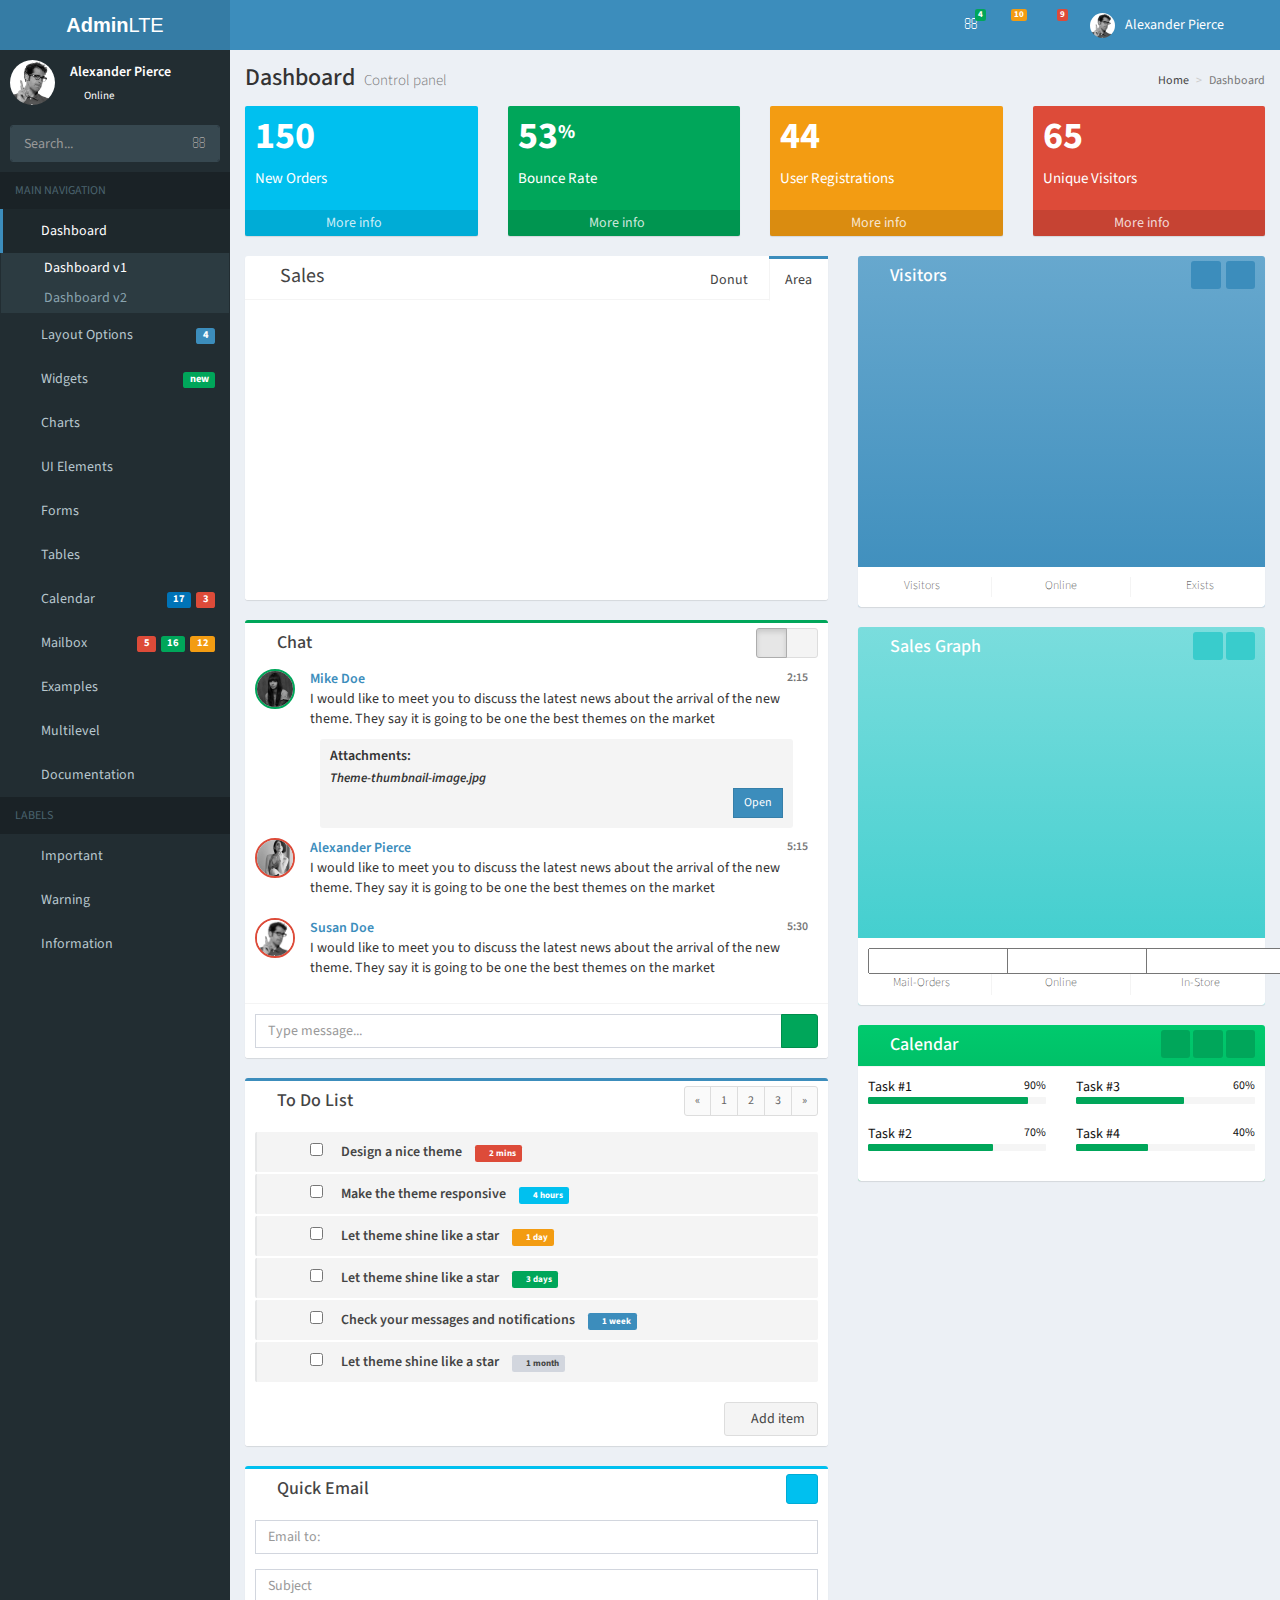
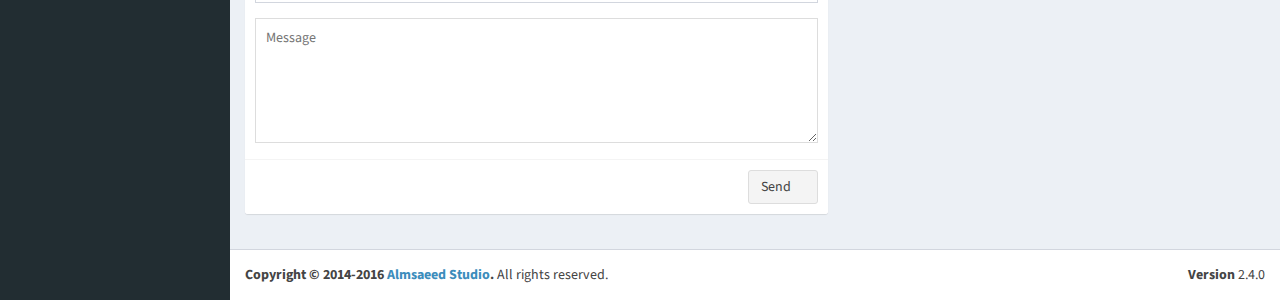
==== index.html @ 3fe03907 "添加项目基础结构，请按照要求对项目进行修改。" ====
<!DOCTYPE html>
<html>
<head>
  <meta charset="utf-8">
  <meta http-equiv="X-UA-Compatible" content="IE=edge">
  <title>AdminLTE 2 | Dashboard</title>
  <!-- Tell the browser to be responsive to screen width -->
  <meta content="width=device-width, initial-scale=1, maximum-scale=1, user-scalable=no" name="viewport">
  <!-- Bootstrap 3.3.7 -->
  <link rel="stylesheet" href="css/bootstrap.min.css">
  <!-- Font Awesome -->
  <link rel="stylesheet" href="css/font-awesome.min.css">
  <!-- Ionicons -->
  <link rel="stylesheet" href="css/ionicons.min.css">
  <!-- Theme style -->
  <link rel="stylesheet" href="css/AdminLTE.min.css">
  <!-- AdminLTE Skins. Choose a skin from the css/skins
       folder instead of downloading all of them to reduce the load. -->
  <link rel="stylesheet" href="css/_all-skins.min.css">
  <!-- Morris chart -->
  <link rel="stylesheet" href="css/morris.css">
  <!-- jvectormap -->
  <link rel="stylesheet" href="css/jquery-jvectormap.css">
  <!-- Date Picker -->
  <link rel="stylesheet" href="css/bootstrap-datepicker.min.css">
  <!-- Daterange picker -->
  <link rel="stylesheet" href="css/daterangepicker.css">
  <!-- bootstrap wysihtml5 - text editor -->
  <link rel="stylesheet" href="plugins/bootstrap-wysihtml5/bootstrap3-wysihtml5.min.css">



  <!-- Google Font -->
  <link rel="stylesheet" href="https://fonts.googleapis.com/css?family=Source+Sans+Pro:300,400,600,700,300italic,400italic,600italic">
</head>
<body class="hold-transition skin-blue sidebar-mini">
<div class="wrapper">

  <header class="main-header">
    <!-- Logo -->
    <a href="index2.html" class="logo">
      <!-- mini logo for sidebar mini 50x50 pixels -->
      <span class="logo-mini"><b>A</b>LT</span>
      <!-- logo for regular state and mobile devices -->
      <span class="logo-lg"><b>Admin</b>LTE</span>
    </a>
    <!-- Header Navbar: style can be found in header.less -->
    <nav class="navbar navbar-static-top">
      <!-- Sidebar toggle button-->
      <a href="#" class="sidebar-toggle" data-toggle="push-menu" role="button">
        <span class="sr-only">Toggle navigation</span>
      </a>

      <div class="navbar-custom-menu">
        <ul class="nav navbar-nav">
          <!-- Messages: style can be found in dropdown.less-->
          <li class="dropdown messages-menu">
            <a href="#" class="dropdown-toggle" data-toggle="dropdown">
              <i class="fa fa-envelope-o"></i>
              <span class="label label-success">4</span>
            </a>
            <ul class="dropdown-menu">
              <li class="header">You have 4 messages</li>
              <li>
                <!-- inner menu: contains the actual data -->
                <ul class="menu">
                  <li><!-- start message -->
                    <a href="#">
                      <div class="pull-left">
                        <img src="img/user2-160x160.jpg" class="img-circle" alt="User Image">
                      </div>
                      <h4>
                        Support Team
                        <small><i class="fa fa-clock-o"></i> 5 mins</small>
                      </h4>
                      <p>Why not buy a new awesome theme?</p>
                    </a>
                  </li>
                  <!-- end message -->
                  <li>
                    <a href="#">
                      <div class="pull-left">
                        <img src="img/user3-128x128.jpg" class="img-circle" alt="User Image">
                      </div>
                      <h4>
                        AdminLTE Design Team
                        <small><i class="fa fa-clock-o"></i> 2 hours</small>
                      </h4>
                      <p>Why not buy a new awesome theme?</p>
                    </a>
                  </li>
                  <li>
                    <a href="#">
                      <div class="pull-left">
                        <img src="img/user4-128x128.jpg" class="img-circle" alt="User Image">
                      </div>
                      <h4>
                        Developers
                        <small><i class="fa fa-clock-o"></i> Today</small>
                      </h4>
                      <p>Why not buy a new awesome theme?</p>
                    </a>
                  </li>
                  <li>
                    <a href="#">
                      <div class="pull-left">
                        <img src="img/user3-128x128.jpg" class="img-circle" alt="User Image">
                      </div>
                      <h4>
                        Sales Department
                        <small><i class="fa fa-clock-o"></i> Yesterday</small>
                      </h4>
                      <p>Why not buy a new awesome theme?</p>
                    </a>
                  </li>
                  <li>
                    <a href="#">
                      <div class="pull-left">
                        <img src="img/user4-128x128.jpg" class="img-circle" alt="User Image">
                      </div>
                      <h4>
                        Reviewers
                        <small><i class="fa fa-clock-o"></i> 2 days</small>
                      </h4>
                      <p>Why not buy a new awesome theme?</p>
                    </a>
                  </li>
                </ul>
              </li>
              <li class="footer"><a href="#">See All Messages</a></li>
            </ul>
          </li>
          <!-- Notifications: style can be found in dropdown.less -->
          <li class="dropdown notifications-menu">
            <a href="#" class="dropdown-toggle" data-toggle="dropdown">
              <i class="fa fa-bell-o"></i>
              <span class="label label-warning">10</span>
            </a>
            <ul class="dropdown-menu">
              <li class="header">You have 10 notifications</li>
              <li>
                <!-- inner menu: contains the actual data -->
                <ul class="menu">
                  <li>
                    <a href="#">
                      <i class="fa fa-users text-aqua"></i> 5 new members joined today
                    </a>
                  </li>
                  <li>
                    <a href="#">
                      <i class="fa fa-warning text-yellow"></i> Very long description here that may not fit into the
                      page and may cause design problems
                    </a>
                  </li>
                  <li>
                    <a href="#">
                      <i class="fa fa-users text-red"></i> 5 new members joined
                    </a>
                  </li>
                  <li>
                    <a href="#">
                      <i class="fa fa-shopping-cart text-green"></i> 25 sales made
                    </a>
                  </li>
                  <li>
                    <a href="#">
                      <i class="fa fa-user text-red"></i> You changed your username
                    </a>
                  </li>
                </ul>
              </li>
              <li class="footer"><a href="#">View all</a></li>
            </ul>
          </li>
          <!-- Tasks: style can be found in dropdown.less -->
          <li class="dropdown tasks-menu">
            <a href="#" class="dropdown-toggle" data-toggle="dropdown">
              <i class="fa fa-flag-o"></i>
              <span class="label label-danger">9</span>
            </a>
            <ul class="dropdown-menu">
              <li class="header">You have 9 tasks</li>
              <li>
                <!-- inner menu: contains the actual data -->
                <ul class="menu">
                  <li><!-- Task item -->
                    <a href="#">
                      <h3>
                        Design some buttons
                        <small class="pull-right">20%</small>
                      </h3>
                      <div class="progress xs">
                        <div class="progress-bar progress-bar-aqua" style="width: 20%" role="progressbar"
                             aria-valuenow="20" aria-valuemin="0" aria-valuemax="100">
                          <span class="sr-only">20% Complete</span>
                        </div>
                      </div>
                    </a>
                  </li>
                  <!-- end task item -->
                  <li><!-- Task item -->
                    <a href="#">
                      <h3>
                        Create a nice theme
                        <small class="pull-right">40%</small>
                      </h3>
                      <div class="progress xs">
                        <div class="progress-bar progress-bar-green" style="width: 40%" role="progressbar"
                             aria-valuenow="20" aria-valuemin="0" aria-valuemax="100">
                          <span class="sr-only">40% Complete</span>
                        </div>
                      </div>
                    </a>
                  </li>
                  <!-- end task item -->
                  <li><!-- Task item -->
                    <a href="#">
                      <h3>
                        Some task I need to do
                        <small class="pull-right">60%</small>
                      </h3>
                      <div class="progress xs">
                        <div class="progress-bar progress-bar-red" style="width: 60%" role="progressbar"
                             aria-valuenow="20" aria-valuemin="0" aria-valuemax="100">
                          <span class="sr-only">60% Complete</span>
                        </div>
                      </div>
                    </a>
                  </li>
                  <!-- end task item -->
                  <li><!-- Task item -->
                    <a href="#">
                      <h3>
                        Make beautiful transitions
                        <small class="pull-right">80%</small>
                      </h3>
                      <div class="progress xs">
                        <div class="progress-bar progress-bar-yellow" style="width: 80%" role="progressbar"
                             aria-valuenow="20" aria-valuemin="0" aria-valuemax="100">
                          <span class="sr-only">80% Complete</span>
                        </div>
                      </div>
                    </a>
                  </li>
                  <!-- end task item -->
                </ul>
              </li>
              <li class="footer">
                <a href="#">View all tasks</a>
              </li>
            </ul>
          </li>
          <!-- User Account: style can be found in dropdown.less -->
          <li class="dropdown user user-menu">
            <a href="#" class="dropdown-toggle" data-toggle="dropdown">
              <img src="img/user2-160x160.jpg" class="user-image" alt="User Image">
              <span class="hidden-xs">Alexander Pierce</span>
            </a>
            <ul class="dropdown-menu">
              <!-- User image -->
              <li class="user-header">
                <img src="img/user2-160x160.jpg" class="img-circle" alt="User Image">

                <p>
                  Alexander Pierce - Web Developer
                  <small>Member since Nov. 2012</small>
                </p>
              </li>
              <!-- Menu Body -->
              <li class="user-body">
                <div class="row">
                  <div class="col-xs-4 text-center">
                    <a href="#">Followers</a>
                  </div>
                  <div class="col-xs-4 text-center">
                    <a href="#">Sales</a>
                  </div>
                  <div class="col-xs-4 text-center">
                    <a href="#">Friends</a>
                  </div>
                </div>
                <!-- /.row -->
              </li>
              <!-- Menu Footer-->
              <li class="user-footer">
                <div class="pull-left">
                  <a href="#" class="btn btn-default btn-flat">Profile</a>
                </div>
                <div class="pull-right">
                  <a href="#" class="btn btn-default btn-flat">Sign out</a>
                </div>
              </li>
            </ul>
          </li>
          <!-- Control Sidebar Toggle Button -->
          <li>
            <a href="#" data-toggle="control-sidebar"><i class="fa fa-gears"></i></a>
          </li>
        </ul>
      </div>
    </nav>
  </header>
  <!-- Left side column. contains the logo and sidebar -->
  <aside class="main-sidebar">
    <!-- sidebar: style can be found in sidebar.less -->
    <section class="sidebar">
      <!-- Sidebar user panel -->
      <div class="user-panel">
        <div class="pull-left image">
          <img src="img/user2-160x160.jpg" class="img-circle" alt="User Image">
        </div>
        <div class="pull-left info">
          <p>Alexander Pierce</p>
          <a href="#"><i class="fa fa-circle text-success"></i> Online</a>
        </div>
      </div>
      <!-- search form -->
      <form action="#" method="get" class="sidebar-form">
        <div class="input-group">
          <input type="text" name="q" class="form-control" placeholder="Search...">
          <span class="input-group-btn">
                <button type="submit" name="search" id="search-btn" class="btn btn-flat"><i class="fa fa-search"></i>
                </button>
              </span>
        </div>
      </form>
      <!-- /.search form -->
      <!-- sidebar menu: : style can be found in sidebar.less -->
      <ul class="sidebar-menu" data-widget="tree">
        <li class="header">MAIN NAVIGATION</li>
        <li class="active treeview">
          <a href="#">
            <i class="fa fa-dashboard"></i> <span>Dashboard</span>
            <span class="pull-right-container">
              <i class="fa fa-angle-left pull-right"></i>
            </span>
          </a>
          <ul class="treeview-menu">
            <li class="active"><a href="index.html"><i class="fa fa-circle-o"></i> Dashboard v1</a></li>
            <li><a href="index2.html"><i class="fa fa-circle-o"></i> Dashboard v2</a></li>
          </ul>
        </li>
        <li class="treeview">
          <a href="#">
            <i class="fa fa-files-o"></i>
            <span>Layout Options</span>
            <span class="pull-right-container">
              <span class="label label-primary pull-right">4</span>
            </span>
          </a>
          <ul class="treeview-menu">
            <li><a href="pages/layout/top-nav.html"><i class="fa fa-circle-o"></i> Top Navigation</a></li>
            <li><a href="pages/layout/boxed.html"><i class="fa fa-circle-o"></i> Boxed</a></li>
            <li><a href="pages/layout/fixed.html"><i class="fa fa-circle-o"></i> Fixed</a></li>
            <li><a href="pages/layout/collapsed-sidebar.html"><i class="fa fa-circle-o"></i> Collapsed Sidebar</a></li>
          </ul>
        </li>
        <li>
          <a href="pages/widgets.html">
            <i class="fa fa-th"></i> <span>Widgets</span>
            <span class="pull-right-container">
              <small class="label pull-right bg-green">new</small>
            </span>
          </a>
        </li>
        <li class="treeview">
          <a href="#">
            <i class="fa fa-pie-chart"></i>
            <span>Charts</span>
            <span class="pull-right-container">
              <i class="fa fa-angle-left pull-right"></i>
            </span>
          </a>
          <ul class="treeview-menu">
            <li><a href="pages/charts/chartjs.html"><i class="fa fa-circle-o"></i> ChartJS</a></li>
            <li><a href="pages/charts/morris.html"><i class="fa fa-circle-o"></i> Morris</a></li>
            <li><a href="pages/charts/flot.html"><i class="fa fa-circle-o"></i> Flot</a></li>
            <li><a href="pages/charts/inline.html"><i class="fa fa-circle-o"></i> Inline charts</a></li>
          </ul>
        </li>
        <li class="treeview">
          <a href="#">
            <i class="fa fa-laptop"></i>
            <span>UI Elements</span>
            <span class="pull-right-container">
              <i class="fa fa-angle-left pull-right"></i>
            </span>
          </a>
          <ul class="treeview-menu">
            <li><a href="pages/UI/general.html"><i class="fa fa-circle-o"></i> General</a></li>
            <li><a href="pages/UI/icons.html"><i class="fa fa-circle-o"></i> Icons</a></li>
            <li><a href="pages/UI/buttons.html"><i class="fa fa-circle-o"></i> Buttons</a></li>
            <li><a href="pages/UI/sliders.html"><i class="fa fa-circle-o"></i> Sliders</a></li>
            <li><a href="pages/UI/timeline.html"><i class="fa fa-circle-o"></i> Timeline</a></li>
            <li><a href="pages/UI/modals.html"><i class="fa fa-circle-o"></i> Modals</a></li>
          </ul>
        </li>
        <li class="treeview">
          <a href="#">
            <i class="fa fa-edit"></i> <span>Forms</span>
            <span class="pull-right-container">
              <i class="fa fa-angle-left pull-right"></i>
            </span>
          </a>
          <ul class="treeview-menu">
            <li><a href="pages/forms/general.html"><i class="fa fa-circle-o"></i> General Elements</a></li>
            <li><a href="pages/forms/advanced.html"><i class="fa fa-circle-o"></i> Advanced Elements</a></li>
            <li><a href="pages/forms/editors.html"><i class="fa fa-circle-o"></i> Editors</a></li>
          </ul>
        </li>
        <li class="treeview">
          <a href="#">
            <i class="fa fa-table"></i> <span>Tables</span>
            <span class="pull-right-container">
              <i class="fa fa-angle-left pull-right"></i>
            </span>
          </a>
          <ul class="treeview-menu">
            <li><a href="pages/tables/simple.html"><i class="fa fa-circle-o"></i> Simple tables</a></li>
            <li><a href="pages/tables/data.html"><i class="fa fa-circle-o"></i> Data tables</a></li>
          </ul>
        </li>
        <li>
          <a href="pages/calendar.html">
            <i class="fa fa-calendar"></i> <span>Calendar</span>
            <span class="pull-right-container">
              <small class="label pull-right bg-red">3</small>
              <small class="label pull-right bg-blue">17</small>
            </span>
          </a>
        </li>
        <li>
          <a href="pages/mailbox/mailbox.html">
            <i class="fa fa-envelope"></i> <span>Mailbox</span>
            <span class="pull-right-container">
              <small class="label pull-right bg-yellow">12</small>
              <small class="label pull-right bg-green">16</small>
              <small class="label pull-right bg-red">5</small>
            </span>
          </a>
        </li>
        <li class="treeview">
          <a href="#">
            <i class="fa fa-folder"></i> <span>Examples</span>
            <span class="pull-right-container">
              <i class="fa fa-angle-left pull-right"></i>
            </span>
          </a>
          <ul class="treeview-menu">
            <li><a href="pages/examples/invoice.html"><i class="fa fa-circle-o"></i> Invoice</a></li>
            <li><a href="pages/examples/profile.html"><i class="fa fa-circle-o"></i> Profile</a></li>
            <li><a href="pages/examples/login.html"><i class="fa fa-circle-o"></i> Login</a></li>
            <li><a href="pages/examples/register.html"><i class="fa fa-circle-o"></i> Register</a></li>
            <li><a href="pages/examples/lockscreen.html"><i class="fa fa-circle-o"></i> Lockscreen</a></li>
            <li><a href="pages/examples/404.html"><i class="fa fa-circle-o"></i> 404 Error</a></li>
            <li><a href="pages/examples/500.html"><i class="fa fa-circle-o"></i> 500 Error</a></li>
            <li><a href="pages/examples/blank.html"><i class="fa fa-circle-o"></i> Blank Page</a></li>
            <li><a href="pages/examples/pace.html"><i class="fa fa-circle-o"></i> Pace Page</a></li>
          </ul>
        </li>
        <li class="treeview">
          <a href="#">
            <i class="fa fa-share"></i> <span>Multilevel</span>
            <span class="pull-right-container">
              <i class="fa fa-angle-left pull-right"></i>
            </span>
          </a>
          <ul class="treeview-menu">
            <li><a href="#"><i class="fa fa-circle-o"></i> Level One</a></li>
            <li class="treeview">
              <a href="#"><i class="fa fa-circle-o"></i> Level One
                <span class="pull-right-container">
                  <i class="fa fa-angle-left pull-right"></i>
                </span>
              </a>
              <ul class="treeview-menu">
                <li><a href="#"><i class="fa fa-circle-o"></i> Level Two</a></li>
                <li class="treeview">
                  <a href="#"><i class="fa fa-circle-o"></i> Level Two
                    <span class="pull-right-container">
                      <i class="fa fa-angle-left pull-right"></i>
                    </span>
                  </a>
                  <ul class="treeview-menu">
                    <li><a href="#"><i class="fa fa-circle-o"></i> Level Three</a></li>
                    <li><a href="#"><i class="fa fa-circle-o"></i> Level Three</a></li>
                  </ul>
                </li>
              </ul>
            </li>
            <li><a href="#"><i class="fa fa-circle-o"></i> Level One</a></li>
          </ul>
        </li>
        <li><a href="https://adminlte.io/docs"><i class="fa fa-book"></i> <span>Documentation</span></a></li>
        <li class="header">LABELS</li>
        <li><a href="#"><i class="fa fa-circle-o text-red"></i> <span>Important</span></a></li>
        <li><a href="#"><i class="fa fa-circle-o text-yellow"></i> <span>Warning</span></a></li>
        <li><a href="#"><i class="fa fa-circle-o text-aqua"></i> <span>Information</span></a></li>
      </ul>
    </section>
    <!-- /.sidebar -->
  </aside>

  <!-- Content Wrapper. Contains page content -->
  <div class="content-wrapper">
    <!-- Content Header (Page header) -->
    <section class="content-header">
      <h1>
        Dashboard
        <small>Control panel</small>
      </h1>
      <ol class="breadcrumb">
        <li><a href="#"><i class="fa fa-dashboard"></i> Home</a></li>
        <li class="active">Dashboard</li>
      </ol>
    </section>

    <!-- Main content -->
    <section class="content">
      <!-- Small boxes (Stat box) -->
      <div class="row">
        <div class="col-lg-3 col-xs-6">
          <!-- small box -->
          <div class="small-box bg-aqua">
            <div class="inner">
              <h3>150</h3>

              <p>New Orders</p>
            </div>
            <div class="icon">
              <i class="ion ion-bag"></i>
            </div>
            <a href="#" class="small-box-footer">More info <i class="fa fa-arrow-circle-right"></i></a>
          </div>
        </div>
        <!-- ./col -->
        <div class="col-lg-3 col-xs-6">
          <!-- small box -->
          <div class="small-box bg-green">
            <div class="inner">
              <h3>53<sup style="font-size: 20px">%</sup></h3>

              <p>Bounce Rate</p>
            </div>
            <div class="icon">
              <i class="ion ion-stats-bars"></i>
            </div>
            <a href="#" class="small-box-footer">More info <i class="fa fa-arrow-circle-right"></i></a>
          </div>
        </div>
        <!-- ./col -->
        <div class="col-lg-3 col-xs-6">
          <!-- small box -->
          <div class="small-box bg-yellow">
            <div class="inner">
              <h3>44</h3>

              <p>User Registrations</p>
            </div>
            <div class="icon">
              <i class="ion ion-person-add"></i>
            </div>
            <a href="#" class="small-box-footer">More info <i class="fa fa-arrow-circle-right"></i></a>
          </div>
        </div>
        <!-- ./col -->
        <div class="col-lg-3 col-xs-6">
          <!-- small box -->
          <div class="small-box bg-red">
            <div class="inner">
              <h3>65</h3>

              <p>Unique Visitors</p>
            </div>
            <div class="icon">
              <i class="ion ion-pie-graph"></i>
            </div>
            <a href="#" class="small-box-footer">More info <i class="fa fa-arrow-circle-right"></i></a>
          </div>
        </div>
        <!-- ./col -->
      </div>
      <!-- /.row -->
      <!-- Main row -->
      <div class="row">
        <!-- Left col -->
        <section class="col-lg-7 connectedSortable">
          <!-- Custom tabs (Charts with tabs)-->
          <div class="nav-tabs-custom">
            <!-- Tabs within a box -->
            <ul class="nav nav-tabs pull-right">
              <li class="active"><a href="#revenue-chart" data-toggle="tab">Area</a></li>
              <li><a href="#sales-chart" data-toggle="tab">Donut</a></li>
              <li class="pull-left header"><i class="fa fa-inbox"></i> Sales</li>
            </ul>
            <div class="tab-content no-padding">
              <!-- Morris chart - Sales -->
              <div class="chart tab-pane active" id="revenue-chart" style="position: relative; height: 300px;"></div>
              <div class="chart tab-pane" id="sales-chart" style="position: relative; height: 300px;"></div>
            </div>
          </div>
          <!-- /.nav-tabs-custom -->

          <!-- Chat box -->
          <div class="box box-success">
            <div class="box-header">
              <i class="fa fa-comments-o"></i>

              <h3 class="box-title">Chat</h3>

              <div class="box-tools pull-right" data-toggle="tooltip" title="Status">
                <div class="btn-group" data-toggle="btn-toggle">
                  <button type="button" class="btn btn-default btn-sm active"><i class="fa fa-square text-green"></i>
                  </button>
                  <button type="button" class="btn btn-default btn-sm"><i class="fa fa-square text-red"></i></button>
                </div>
              </div>
            </div>
            <div class="box-body chat" id="chat-box">
              <!-- chat item -->
              <div class="item">
                <img src="img/user4-128x128.jpg" alt="user image" class="online">

                <p class="message">
                  <a href="#" class="name">
                    <small class="text-muted pull-right"><i class="fa fa-clock-o"></i> 2:15</small>
                    Mike Doe
                  </a>
                  I would like to meet you to discuss the latest news about
                  the arrival of the new theme. They say it is going to be one the
                  best themes on the market
                </p>
                <div class="attachment">
                  <h4>Attachments:</h4>

                  <p class="filename">
                    Theme-thumbnail-image.jpg
                  </p>

                  <div class="pull-right">
                    <button type="button" class="btn btn-primary btn-sm btn-flat">Open</button>
                  </div>
                </div>
                <!-- /.attachment -->
              </div>
              <!-- /.item -->
              <!-- chat item -->
              <div class="item">
                <img src="img/user3-128x128.jpg" alt="user image" class="offline">

                <p class="message">
                  <a href="#" class="name">
                    <small class="text-muted pull-right"><i class="fa fa-clock-o"></i> 5:15</small>
                    Alexander Pierce
                  </a>
                  I would like to meet you to discuss the latest news about
                  the arrival of the new theme. They say it is going to be one the
                  best themes on the market
                </p>
              </div>
              <!-- /.item -->
              <!-- chat item -->
              <div class="item">
                <img src="img/user2-160x160.jpg" alt="user image" class="offline">

                <p class="message">
                  <a href="#" class="name">
                    <small class="text-muted pull-right"><i class="fa fa-clock-o"></i> 5:30</small>
                    Susan Doe
                  </a>
                  I would like to meet you to discuss the latest news about
                  the arrival of the new theme. They say it is going to be one the
                  best themes on the market
                </p>
              </div>
              <!-- /.item -->
            </div>
            <!-- /.chat -->
            <div class="box-footer">
              <div class="input-group">
                <input class="form-control" placeholder="Type message...">

                <div class="input-group-btn">
                  <button type="button" class="btn btn-success"><i class="fa fa-plus"></i></button>
                </div>
              </div>
            </div>
          </div>
          <!-- /.box (chat box) -->

          <!-- TO DO List -->
          <div class="box box-primary">
            <div class="box-header">
              <i class="ion ion-clipboard"></i>

              <h3 class="box-title">To Do List</h3>

              <div class="box-tools pull-right">
                <ul class="pagination pagination-sm inline">
                  <li><a href="#">&laquo;</a></li>
                  <li><a href="#">1</a></li>
                  <li><a href="#">2</a></li>
                  <li><a href="#">3</a></li>
                  <li><a href="#">&raquo;</a></li>
                </ul>
              </div>
            </div>
            <!-- /.box-header -->
            <div class="box-body">
              <!-- See dist/js/pages/dashboard.js to activate the todoList plugin -->
              <ul class="todo-list">
                <li>
                  <!-- drag handle -->
                  <span class="handle">
                        <i class="fa fa-ellipsis-v"></i>
                        <i class="fa fa-ellipsis-v"></i>
                      </span>
                  <!-- checkbox -->
                  <input type="checkbox" value="">
                  <!-- todo text -->
                  <span class="text">Design a nice theme</span>
                  <!-- Emphasis label -->
                  <small class="label label-danger"><i class="fa fa-clock-o"></i> 2 mins</small>
                  <!-- General tools such as edit or delete-->
                  <div class="tools">
                    <i class="fa fa-edit"></i>
                    <i class="fa fa-trash-o"></i>
                  </div>
                </li>
                <li>
                      <span class="handle">
                        <i class="fa fa-ellipsis-v"></i>
                        <i class="fa fa-ellipsis-v"></i>
                      </span>
                  <input type="checkbox" value="">
                  <span class="text">Make the theme responsive</span>
                  <small class="label label-info"><i class="fa fa-clock-o"></i> 4 hours</small>
                  <div class="tools">
                    <i class="fa fa-edit"></i>
                    <i class="fa fa-trash-o"></i>
                  </div>
                </li>
                <li>
                      <span class="handle">
                        <i class="fa fa-ellipsis-v"></i>
                        <i class="fa fa-ellipsis-v"></i>
                      </span>
                  <input type="checkbox" value="">
                  <span class="text">Let theme shine like a star</span>
                  <small class="label label-warning"><i class="fa fa-clock-o"></i> 1 day</small>
                  <div class="tools">
                    <i class="fa fa-edit"></i>
                    <i class="fa fa-trash-o"></i>
                  </div>
                </li>
                <li>
                      <span class="handle">
                        <i class="fa fa-ellipsis-v"></i>
                        <i class="fa fa-ellipsis-v"></i>
                      </span>
                  <input type="checkbox" value="">
                  <span class="text">Let theme shine like a star</span>
                  <small class="label label-success"><i class="fa fa-clock-o"></i> 3 days</small>
                  <div class="tools">
                    <i class="fa fa-edit"></i>
                    <i class="fa fa-trash-o"></i>
                  </div>
                </li>
                <li>
                      <span class="handle">
                        <i class="fa fa-ellipsis-v"></i>
                        <i class="fa fa-ellipsis-v"></i>
                      </span>
                  <input type="checkbox" value="">
                  <span class="text">Check your messages and notifications</span>
                  <small class="label label-primary"><i class="fa fa-clock-o"></i> 1 week</small>
                  <div class="tools">
                    <i class="fa fa-edit"></i>
                    <i class="fa fa-trash-o"></i>
                  </div>
                </li>
                <li>
                      <span class="handle">
                        <i class="fa fa-ellipsis-v"></i>
                        <i class="fa fa-ellipsis-v"></i>
                      </span>
                  <input type="checkbox" value="">
                  <span class="text">Let theme shine like a star</span>
                  <small class="label label-default"><i class="fa fa-clock-o"></i> 1 month</small>
                  <div class="tools">
                    <i class="fa fa-edit"></i>
                    <i class="fa fa-trash-o"></i>
                  </div>
                </li>
              </ul>
            </div>
            <!-- /.box-body -->
            <div class="box-footer clearfix no-border">
              <button type="button" class="btn btn-default pull-right"><i class="fa fa-plus"></i> Add item</button>
            </div>
          </div>
          <!-- /.box -->

          <!-- quick email widget -->
          <div class="box box-info">
            <div class="box-header">
              <i class="fa fa-envelope"></i>

              <h3 class="box-title">Quick Email</h3>
              <!-- tools box -->
              <div class="pull-right box-tools">
                <button type="button" class="btn btn-info btn-sm" data-widget="remove" data-toggle="tooltip"
                        title="Remove">
                  <i class="fa fa-times"></i></button>
              </div>
              <!-- /. tools -->
            </div>
            <div class="box-body">
              <form action="#" method="post">
                <div class="form-group">
                  <input type="email" class="form-control" name="emailto" placeholder="Email to:">
                </div>
                <div class="form-group">
                  <input type="text" class="form-control" name="subject" placeholder="Subject">
                </div>
                <div>
                  <textarea class="textarea" placeholder="Message"
                            style="width: 100%; height: 125px; font-size: 14px; line-height: 18px; border: 1px solid #dddddd; padding: 10px;"></textarea>
                </div>
              </form>
            </div>
            <div class="box-footer clearfix">
              <button type="button" class="pull-right btn btn-default" id="sendEmail">Send
                <i class="fa fa-arrow-circle-right"></i></button>
            </div>
          </div>

        </section>
        <!-- /.Left col -->
        <!-- right col (We are only adding the ID to make the widgets sortable)-->
        <section class="col-lg-5 connectedSortable">

          <!-- Map box -->
          <div class="box box-solid bg-light-blue-gradient">
            <div class="box-header">
              <!-- tools box -->
              <div class="pull-right box-tools">
                <button type="button" class="btn btn-primary btn-sm daterange pull-right" data-toggle="tooltip"
                        title="Date range">
                  <i class="fa fa-calendar"></i></button>
                <button type="button" class="btn btn-primary btn-sm pull-right" data-widget="collapse"
                        data-toggle="tooltip" title="Collapse" style="margin-right: 5px;">
                  <i class="fa fa-minus"></i></button>
              </div>
              <!-- /. tools -->

              <i class="fa fa-map-marker"></i>

              <h3 class="box-title">
                Visitors
              </h3>
            </div>
            <div class="box-body">
              <div id="world-map" style="height: 250px; width: 100%;"></div>
            </div>
            <!-- /.box-body-->
            <div class="box-footer no-border">
              <div class="row">
                <div class="col-xs-4 text-center" style="border-right: 1px solid #f4f4f4">
                  <div id="sparkline-1"></div>
                  <div class="knob-label">Visitors</div>
                </div>
                <!-- ./col -->
                <div class="col-xs-4 text-center" style="border-right: 1px solid #f4f4f4">
                  <div id="sparkline-2"></div>
                  <div class="knob-label">Online</div>
                </div>
                <!-- ./col -->
                <div class="col-xs-4 text-center">
                  <div id="sparkline-3"></div>
                  <div class="knob-label">Exists</div>
                </div>
                <!-- ./col -->
              </div>
              <!-- /.row -->
            </div>
          </div>
          <!-- /.box -->

          <!-- solid sales graph -->
          <div class="box box-solid bg-teal-gradient">
            <div class="box-header">
              <i class="fa fa-th"></i>

              <h3 class="box-title">Sales Graph</h3>

              <div class="box-tools pull-right">
                <button type="button" class="btn bg-teal btn-sm" data-widget="collapse"><i class="fa fa-minus"></i>
                </button>
                <button type="button" class="btn bg-teal btn-sm" data-widget="remove"><i class="fa fa-times"></i>
                </button>
              </div>
            </div>
            <div class="box-body border-radius-none">
              <div class="chart" id="line-chart" style="height: 250px;"></div>
            </div>
            <!-- /.box-body -->
            <div class="box-footer no-border">
              <div class="row">
                <div class="col-xs-4 text-center" style="border-right: 1px solid #f4f4f4">
                  <input type="text" class="knob" data-readonly="true" value="20" data-width="60" data-height="60"
                         data-fgColor="#39CCCC">

                  <div class="knob-label">Mail-Orders</div>
                </div>
                <!-- ./col -->
                <div class="col-xs-4 text-center" style="border-right: 1px solid #f4f4f4">
                  <input type="text" class="knob" data-readonly="true" value="50" data-width="60" data-height="60"
                         data-fgColor="#39CCCC">

                  <div class="knob-label">Online</div>
                </div>
                <!-- ./col -->
                <div class="col-xs-4 text-center">
                  <input type="text" class="knob" data-readonly="true" value="30" data-width="60" data-height="60"
                         data-fgColor="#39CCCC">

                  <div class="knob-label">In-Store</div>
                </div>
                <!-- ./col -->
              </div>
              <!-- /.row -->
            </div>
            <!-- /.box-footer -->
          </div>
          <!-- /.box -->

          <!-- Calendar -->
          <div class="box box-solid bg-green-gradient">
            <div class="box-header">
              <i class="fa fa-calendar"></i>

              <h3 class="box-title">Calendar</h3>
              <!-- tools box -->
              <div class="pull-right box-tools">
                <!-- button with a dropdown -->
                <div class="btn-group">
                  <button type="button" class="btn btn-success btn-sm dropdown-toggle" data-toggle="dropdown">
                    <i class="fa fa-bars"></i></button>
                  <ul class="dropdown-menu pull-right" role="menu">
                    <li><a href="#">Add new event</a></li>
                    <li><a href="#">Clear events</a></li>
                    <li class="divider"></li>
                    <li><a href="#">View calendar</a></li>
                  </ul>
                </div>
                <button type="button" class="btn btn-success btn-sm" data-widget="collapse"><i class="fa fa-minus"></i>
                </button>
                <button type="button" class="btn btn-success btn-sm" data-widget="remove"><i class="fa fa-times"></i>
                </button>
              </div>
              <!-- /. tools -->
            </div>
            <!-- /.box-header -->
            <div class="box-body no-padding">
              <!--The calendar -->
              <div id="calendar" style="width: 100%"></div>
            </div>
            <!-- /.box-body -->
            <div class="box-footer text-black">
              <div class="row">
                <div class="col-sm-6">
                  <!-- Progress bars -->
                  <div class="clearfix">
                    <span class="pull-left">Task #1</span>
                    <small class="pull-right">90%</small>
                  </div>
                  <div class="progress xs">
                    <div class="progress-bar progress-bar-green" style="width: 90%;"></div>
                  </div>

                  <div class="clearfix">
                    <span class="pull-left">Task #2</span>
                    <small class="pull-right">70%</small>
                  </div>
                  <div class="progress xs">
                    <div class="progress-bar progress-bar-green" style="width: 70%;"></div>
                  </div>
                </div>
                <!-- /.col -->
                <div class="col-sm-6">
                  <div class="clearfix">
                    <span class="pull-left">Task #3</span>
                    <small class="pull-right">60%</small>
                  </div>
                  <div class="progress xs">
                    <div class="progress-bar progress-bar-green" style="width: 60%;"></div>
                  </div>

                  <div class="clearfix">
                    <span class="pull-left">Task #4</span>
                    <small class="pull-right">40%</small>
                  </div>
                  <div class="progress xs">
                    <div class="progress-bar progress-bar-green" style="width: 40%;"></div>
                  </div>
                </div>
                <!-- /.col -->
              </div>
              <!-- /.row -->
            </div>
          </div>
          <!-- /.box -->

        </section>
        <!-- right col -->
      </div>
      <!-- /.row (main row) -->

    </section>
    <!-- /.content -->
  </div>
  <!-- /.content-wrapper -->
  <footer class="main-footer">
    <div class="pull-right hidden-xs">
      <b>Version</b> 2.4.0
    </div>
    <strong>Copyright &copy; 2014-2016 <a href="https://adminlte.io">Almsaeed Studio</a>.</strong> All rights
    reserved.
  </footer>

  <!-- Control Sidebar -->
  <aside class="control-sidebar control-sidebar-dark">
    <!-- Create the tabs -->
    <ul class="nav nav-tabs nav-justified control-sidebar-tabs">
      <li><a href="#control-sidebar-home-tab" data-toggle="tab"><i class="fa fa-home"></i></a></li>
      <li><a href="#control-sidebar-settings-tab" data-toggle="tab"><i class="fa fa-gears"></i></a></li>
    </ul>
    <!-- Tab panes -->
    <div class="tab-content">
      <!-- Home tab content -->
      <div class="tab-pane" id="control-sidebar-home-tab">
        <h3 class="control-sidebar-heading">Recent Activity</h3>
        <ul class="control-sidebar-menu">
          <li>
            <a href="javascript:void(0)">
              <i class="menu-icon fa fa-birthday-cake bg-red"></i>

              <div class="menu-info">
                <h4 class="control-sidebar-subheading">Langdon's Birthday</h4>

                <p>Will be 23 on April 24th</p>
              </div>
            </a>
          </li>
          <li>
            <a href="javascript:void(0)">
              <i class="menu-icon fa fa-user bg-yellow"></i>

              <div class="menu-info">
                <h4 class="control-sidebar-subheading">Frodo Updated His Profile</h4>

                <p>New phone +1(800)555-1234</p>
              </div>
            </a>
          </li>
          <li>
            <a href="javascript:void(0)">
              <i class="menu-icon fa fa-envelope-o bg-light-blue"></i>

              <div class="menu-info">
                <h4 class="control-sidebar-subheading">Nora Joined Mailing List</h4>

                <p>nora@example.com</p>
              </div>
            </a>
          </li>
          <li>
            <a href="javascript:void(0)">
              <i class="menu-icon fa fa-file-code-o bg-green"></i>

              <div class="menu-info">
                <h4 class="control-sidebar-subheading">Cron Job 254 Executed</h4>

                <p>Execution time 5 seconds</p>
              </div>
            </a>
          </li>
        </ul>
        <!-- /.control-sidebar-menu -->

        <h3 class="control-sidebar-heading">Tasks Progress</h3>
        <ul class="control-sidebar-menu">
          <li>
            <a href="javascript:void(0)">
              <h4 class="control-sidebar-subheading">
                Custom Template Design
                <span class="label label-danger pull-right">70%</span>
              </h4>

              <div class="progress progress-xxs">
                <div class="progress-bar progress-bar-danger" style="width: 70%"></div>
              </div>
            </a>
          </li>
          <li>
            <a href="javascript:void(0)">
              <h4 class="control-sidebar-subheading">
                Update Resume
                <span class="label label-success pull-right">95%</span>
              </h4>

              <div class="progress progress-xxs">
                <div class="progress-bar progress-bar-success" style="width: 95%"></div>
              </div>
            </a>
          </li>
          <li>
            <a href="javascript:void(0)">
              <h4 class="control-sidebar-subheading">
                Laravel Integration
                <span class="label label-warning pull-right">50%</span>
              </h4>

              <div class="progress progress-xxs">
                <div class="progress-bar progress-bar-warning" style="width: 50%"></div>
              </div>
            </a>
          </li>
          <li>
            <a href="javascript:void(0)">
              <h4 class="control-sidebar-subheading">
                Back End Framework
                <span class="label label-primary pull-right">68%</span>
              </h4>

              <div class="progress progress-xxs">
                <div class="progress-bar progress-bar-primary" style="width: 68%"></div>
              </div>
            </a>
          </li>
        </ul>
        <!-- /.control-sidebar-menu -->

      </div>
      <!-- /.tab-pane -->
      <!-- Stats tab content -->
      <div class="tab-pane" id="control-sidebar-stats-tab">Stats Tab Content</div>
      <!-- /.tab-pane -->
      <!-- Settings tab content -->
      <div class="tab-pane" id="control-sidebar-settings-tab">
        <form method="post">
          <h3 class="control-sidebar-heading">General Settings</h3>

          <div class="form-group">
            <label class="control-sidebar-subheading">
              Report panel usage
              <input type="checkbox" class="pull-right" checked>
            </label>

            <p>
              Some information about this general settings option
            </p>
          </div>
          <!-- /.form-group -->

          <div class="form-group">
            <label class="control-sidebar-subheading">
              Allow mail redirect
              <input type="checkbox" class="pull-right" checked>
            </label>

            <p>
              Other sets of options are available
            </p>
          </div>
          <!-- /.form-group -->

          <div class="form-group">
            <label class="control-sidebar-subheading">
              Expose author name in posts
              <input type="checkbox" class="pull-right" checked>
            </label>

            <p>
              Allow the user to show his name in blog posts
            </p>
          </div>
          <!-- /.form-group -->

          <h3 class="control-sidebar-heading">Chat Settings</h3>

          <div class="form-group">
            <label class="control-sidebar-subheading">
              Show me as online
              <input type="checkbox" class="pull-right" checked>
            </label>
          </div>
          <!-- /.form-group -->

          <div class="form-group">
            <label class="control-sidebar-subheading">
              Turn off notifications
              <input type="checkbox" class="pull-right">
            </label>
          </div>
          <!-- /.form-group -->

          <div class="form-group">
            <label class="control-sidebar-subheading">
              Delete chat history
              <a href="javascript:void(0)" class="text-red pull-right"><i class="fa fa-trash-o"></i></a>
            </label>
          </div>
          <!-- /.form-group -->
        </form>
      </div>
      <!-- /.tab-pane -->
    </div>
  </aside>
  <!-- /.control-sidebar -->
  <!-- Add the sidebar's background. This div must be placed
       immediately after the control sidebar -->
  <div class="control-sidebar-bg"></div>
</div>
<!-- ./wrapper -->

<!-- jQuery 3 -->
<script src="js/jquery.min.js"></script>
<!-- jQuery UI 1.11.4 -->
<script src="js/jquery-ui.min.js"></script>
<!-- Resolve conflict in jQuery UI tooltip with Bootstrap tooltip -->
<script>
  $.widget.bridge('uibutton', $.ui.button);
</script>
<!-- Bootstrap 3.3.7 -->
<script src="js/bootstrap.min.js"></script>
<!-- Morris.js charts -->
<script src="js/raphael.min.js"></script>
<script src="js/morris.min.js"></script>
<!-- Sparkline -->
<script src="js/jquery.sparkline.min.js"></script>
<!-- jvectormap -->
<script src="plugins/jvectormap/jquery-jvectormap-1.2.2.min.js"></script>
<script src="plugins/jvectormap/jquery-jvectormap-world-mill-en.js"></script>
<!-- jQuery Knob Chart -->
<script src="js/jquery.knob.min.js"></script>
<!-- daterangepicker -->
<script src="js/moment.min.js"></script>
<script src="js/daterangepicker.js"></script>
<!-- datepicker -->
<script src="js/bootstrap-datepicker.min.js"></script>
<!-- Bootstrap WYSIHTML5 -->
<script src="plugins/bootstrap-wysihtml5/bootstrap3-wysihtml5.all.min.js"></script>
<!-- Slimscroll -->
<script src="js/jquery.slimscroll.min.js"></script>
<!-- FastClick -->
<script src="js/fastclick.js"></script>
<!-- AdminLTE App -->
<script src="js/adminlte.min.js"></script>
<!-- AdminLTE dashboard demo (This is only for demo purposes) -->
<script src="js/dashboard.js"></script>
<!-- AdminLTE for demo purposes -->
<script src="js/demo.js"></script>
</body>
</html>
---- css/_all-skins.min.css ----
.skin-blue .main-header .navbar{background-color:#3c8dbc}.skin-blue .main-header .navbar .nav>li>a{color:#fff}.skin-blue .main-header .navbar .nav>li>a:hover,.skin-blue .main-header .navbar .nav>li>a:active,.skin-blue .main-header .navbar .nav>li>a:focus,.skin-blue .main-header .navbar .nav .open>a,.skin-blue .main-header .navbar .nav .open>a:hover,.skin-blue .main-header .navbar .nav .open>a:focus,.skin-blue .main-header .navbar .nav>.active>a{background:rgba(0,0,0,0.1);color:#f6f6f6}.skin-blue .main-header .navbar .sidebar-toggle{color:#fff}.skin-blue .main-header .navbar .sidebar-toggle:hover{color:#f6f6f6;background:rgba(0,0,0,0.1)}.skin-blue .main-header .navbar .sidebar-toggle{color:#fff}.skin-blue .main-header .navbar .sidebar-toggle:hover{background-color:#367fa9}@media (max-width:767px){.skin-blue .main-header .navbar .dropdown-menu li.divider{background-color:rgba(255,255,255,0.1)}.skin-blue .main-header .navbar .dropdown-menu li a{color:#fff}.skin-blue .main-header .navbar .dropdown-menu li a:hover{background:#367fa9}}.skin-blue .main-header .logo{background-color:#367fa9;color:#fff;border-bottom:0 solid transparent}.skin-blue .main-header .logo:hover{background-color:#357ca5}.skin-blue .main-header li.user-header{background-color:#3c8dbc}.skin-blue .content-header{background:transparent}.skin-blue .wrapper,.skin-blue .main-sidebar,.skin-blue .left-side{background-color:#222d32}.skin-blue .user-panel>.info,.skin-blue .user-panel>.info>a{color:#fff}.skin-blue .sidebar-menu>li.header{color:#4b646f;background:#1a2226}.skin-blue .sidebar-menu>li>a{border-left:3px solid transparent}.skin-blue .sidebar-menu>li:hover>a,.skin-blue .sidebar-menu>li.active>a,.skin-blue .sidebar-menu>li.menu-open>a{color:#fff;background:#1e282c}.skin-blue .sidebar-menu>li.active>a{border-left-color:#3c8dbc}.skin-blue .sidebar-menu>li>.treeview-menu{margin:0 1px;background:#2c3b41}.skin-blue .sidebar a{color:#b8c7ce}.skin-blue .sidebar a:hover{text-decoration:none}.skin-blue .sidebar-menu .treeview-menu>li>a{color:#8aa4af}.skin-blue .sidebar-menu .treeview-menu>li.active>a,.skin-blue .sidebar-menu .treeview-menu>li>a:hover{color:#fff}.skin-blue .sidebar-form{border-radius:3px;border:1px solid #374850;margin:10px 10px}.skin-blue .sidebar-form input[type="text"],.skin-blue .sidebar-form .btn{box-shadow:none;background-color:#374850;border:1px solid transparent;height:35px}.skin-blue .sidebar-form input[type="text"]{color:#666;border-top-left-radius:2px;border-top-right-radius:0;border-bottom-right-radius:0;border-bottom-left-radius:2px}.skin-blue .sidebar-form input[type="text"]:focus,.skin-blue .sidebar-form input[type="text"]:focus+.input-group-btn .btn{background-color:#fff;color:#666}.skin-blue .sidebar-form input[type="text"]:focus+.input-group-btn .btn{border-left-color:#fff}.skin-blue .sidebar-form .btn{color:#999;border-top-left-radius:0;border-top-right-radius:2px;border-bottom-right-radius:2px;border-bottom-left-radius:0}.skin-blue.layout-top-nav .main-header>.logo{background-color:#3c8dbc;color:#fff;border-bottom:0 solid transparent}.skin-blue.layout-top-nav .main-header>.logo:hover{background-color:#3b8ab8}.skin-blue-light .main-header .navbar{background-color:#3c8dbc}.skin-blue-light .main-header .navbar .nav>li>a{color:#fff}.skin-blue-light .main-header .navbar .nav>li>a:hover,.skin-blue-light .main-header .navbar .nav>li>a:active,.skin-blue-light .main-header .navbar .nav>li>a:focus,.skin-blue-light .main-header .navbar .nav .open>a,.skin-blue-light .main-header .navbar .nav .open>a:hover,.skin-blue-light .main-header .navbar .nav .open>a:focus,.skin-blue-light .main-header .navbar .nav>.active>a{background:rgba(0,0,0,0.1);color:#f6f6f6}.skin-blue-light .main-header .navbar .sidebar-toggle{color:#fff}.skin-blue-light .main-header .navbar .sidebar-toggle:hover{color:#f6f6f6;background:rgba(0,0,0,0.1)}.skin-blue-light .main-header .navbar .sidebar-toggle{color:#fff}.skin-blue-light .main-header .navbar .sidebar-toggle:hover{background-color:#367fa9}@media (max-width:767px){.skin-blue-light .main-header .navbar .dropdown-menu li.divider{background-color:rgba(255,255,255,0.1)}.skin-blue-light .main-header .navbar .dropdown-menu li a{color:#fff}.skin-blue-light .main-header .navbar .dropdown-menu li a:hover{background:#367fa9}}.skin-blue-light .main-header .logo{background-color:#3c8dbc;color:#fff;border-bottom:0 solid transparent}.skin-blue-light .main-header .logo:hover{background-color:#3b8ab8}.skin-blue-light .main-header li.user-header{background-color:#3c8dbc}.skin-blue-light .content-header{background:transparent}.skin-blue-light .wrapper,.skin-blue-light .main-sidebar,.skin-blue-light .left-side{background-color:#f9fafc}.skin-blue-light .main-sidebar{border-right:1px solid #d2d6de}.skin-blue-light .user-panel>.info,.skin-blue-light .user-panel>.info>a{color:#444}.skin-blue-light .sidebar-menu>li{-webkit-transition:border-left-color .3s ease;-o-transition:border-left-color .3s ease;transition:border-left-color .3s ease}.skin-blue-light .sidebar-menu>li.header{color:#848484;background:#f9fafc}.skin-blue-light .sidebar-menu>li>a{border-left:3px solid transparent;font-weight:600}.skin-blue-light .sidebar-menu>li:hover>a,.skin-blue-light .sidebar-menu>li.active>a{color:#000;background:#f4f4f5}.skin-blue-light .sidebar-menu>li.active{border-left-color:#3c8dbc}.skin-blue-light .sidebar-menu>li.active>a{font-weight:600}.skin-blue-light .sidebar-menu>li>.treeview-menu{background:#f4f4f5}.skin-blue-light .sidebar a{color:#444}.skin-blue-light .sidebar a:hover{text-decoration:none}.skin-blue-light .sidebar-menu .treeview-menu>li>a{color:#777}.skin-blue-light .sidebar-menu .treeview-menu>li.active>a,.skin-blue-light .sidebar-menu .treeview-menu>li>a:hover{color:#000}.skin-blue-light .sidebar-menu .treeview-menu>li.active>a{font-weight:600}.skin-blue-light .sidebar-form{border-radius:3px;border:1px solid #d2d6de;margin:10px 10px}.skin-blue-light .sidebar-form input[type="text"],.skin-blue-light .sidebar-form .btn{box-shadow:none;background-color:#fff;border:1px solid transparent;height:35px}.skin-blue-light .sidebar-form input[type="text"]{color:#666;border-top-left-radius:2px;border-top-right-radius:0;border-bottom-right-radius:0;border-bottom-left-radius:2px}.skin-blue-light .sidebar-form input[type="text"]:focus,.skin-blue-light .sidebar-form input[type="text"]:focus+.input-group-btn .btn{background-color:#fff;color:#666}.skin-blue-light .sidebar-form input[type="text"]:focus+.input-group-btn .btn{border-left-color:#fff}.skin-blue-light .sidebar-form .btn{color:#999;border-top-left-radius:0;border-top-right-radius:2px;border-bottom-right-radius:2px;border-bottom-left-radius:0}@media (min-width:768px){.skin-blue-light.sidebar-mini.sidebar-collapse .sidebar-menu>li>.treeview-menu{border-left:1px solid #d2d6de}}.skin-blue-light .main-footer{border-top-color:#d2d6de}.skin-blue.layout-top-nav .main-header>.logo{background-color:#3c8dbc;color:#fff;border-bottom:0 solid transparent}.skin-blue.layout-top-nav .main-header>.logo:hover{background-color:#3b8ab8}.skin-black .main-header{-webkit-box-shadow:0 1px 1px rgba(0,0,0,0.05);box-shadow:0 1px 1px rgba(0,0,0,0.05)}.skin-black .main-header .navbar-toggle{color:#333}.skin-black .main-header .navbar-brand{color:#333;border-right:1px solid #eee}.skin-black .main-header .navbar{background-color:#fff}.skin-black .main-header .navbar .nav>li>a{color:#333}.skin-black .main-header .navbar .nav>li>a:hover,.skin-black .main-header .navbar .nav>li>a:active,.skin-black .main-header .navbar .nav>li>a:focus,.skin-black .main-header .navbar .nav .open>a,.skin-black .main-header .navbar .nav .open>a:hover,.skin-black .main-header .navbar .nav .open>a:focus,.skin-black .main-header .navbar .nav>.active>a{background:#fff;color:#999}.skin-black .main-header .navbar .sidebar-toggle{color:#333}.skin-black .main-header .navbar .sidebar-toggle:hover{color:#999;background:#fff}.skin-black .main-header .navbar>.sidebar-toggle{color:#333;border-right:1px solid #eee}.skin-black .main-header .navbar .navbar-nav>li>a{border-right:1px solid #eee}.skin-black .main-header .navbar .navbar-custom-menu .navbar-nav>li>a,.skin-black .main-header .navbar .navbar-right>li>a{border-left:1px solid #eee;border-right-width:0}.skin-black .main-header .logo{background-color:#fff;color:#333;border-bottom:0 solid transparent;border-right:1px solid #eee}.skin-black .main-header .logo:hover{background-color:#fcfcfc}@media (max-width:767px){.skin-black .main-header .logo{background-color:#222;color:#fff;border-bottom:0 solid transparent;border-right:none}.skin-black .main-header .logo:hover{background-color:#1f1f1f}}.skin-black .main-header li.user-header{background-color:#222}.skin-black .content-header{background:transparent;box-shadow:none}.skin-black .wrapper,.skin-black .main-sidebar,.skin-black .left-side{background-color:#222d32}.skin-black .user-panel>.info,.skin-black .user-panel>.info>a{color:#fff}.skin-black .sidebar-menu>li.header{color:#4b646f;background:#1a2226}.skin-black .sidebar-menu>li>a{border-left:3px solid transparent}.skin-black .sidebar-menu>li:hover>a,.skin-black .sidebar-menu>li.active>a,.skin-black .sidebar-menu>li.menu-open>a{color:#fff;background:#1e282c}.skin-black .sidebar-menu>li.active>a{border-left-color:#fff}.skin-black .sidebar-menu>li>.treeview-menu{margin:0 1px;background:#2c3b41}.skin-black .sidebar a{color:#b8c7ce}.skin-black .sidebar a:hover{text-decoration:none}.skin-black .sidebar-menu .treeview-menu>li>a{color:#8aa4af}.skin-black .sidebar-menu .treeview-menu>li.active>a,.skin-black .sidebar-menu .treeview-menu>li>a:hover{color:#fff}.skin-black .sidebar-form{border-radius:3px;border:1px solid #374850;margin:10px 10px}.skin-black .sidebar-form input[type="text"],.skin-black .sidebar-form .btn{box-shadow:none;background-color:#374850;border:1px solid transparent;height:35px}.skin-black .sidebar-form input[type="text"]{color:#666;border-top-left-radius:2px;border-top-right-radius:0;border-bottom-right-radius:0;border-bottom-left-radius:2px}.skin-black .sidebar-form input[type="text"]:focus,.skin-black .sidebar-form input[type="text"]:focus+.input-group-btn .btn{background-color:#fff;color:#666}.skin-black .sidebar-form input[type="text"]:focus+.input-group-btn .btn{border-left-color:#fff}.skin-black .sidebar-form .btn{color:#999;border-top-left-radius:0;border-top-right-radius:2px;border-bottom-right-radius:2px;border-bottom-left-radius:0}.skin-black .pace .pace-progress{background:#222}.skin-black .pace .pace-activity{border-top-color:#222;border-left-color:#222}.skin-black-light .main-header{border-bottom:1px solid #d2d6de}.skin-black-light .main-header .navbar-toggle{color:#333}.skin-black-light .main-header .navbar-brand{color:#333;border-right:1px solid #d2d6de}.skin-black-light .main-header .navbar{background-color:#fff}.skin-black-light .main-header .navbar .nav>li>a{color:#333}.skin-black-light .main-header .navbar .nav>li>a:hover,.skin-black-light .main-header .navbar .nav>li>a:active,.skin-black-light .main-header .navbar .nav>li>a:focus,.skin-black-light .main-header .navbar .nav .open>a,.skin-black-light .main-header .navbar .nav .open>a:hover,.skin-black-light .main-header .navbar .nav .open>a:focus,.skin-black-light .main-header .navbar .nav>.active>a{background:#fff;color:#999}.skin-black-light .main-header .navbar .sidebar-toggle{color:#333}.skin-black-light .main-header .navbar .sidebar-toggle:hover{color:#999;background:#fff}.skin-black-light .main-header .navbar>.sidebar-toggle{color:#333;border-right:1px solid #d2d6de}.skin-black-light .main-header .navbar .navbar-nav>li>a{border-right:1px solid #d2d6de}.skin-black-light .main-header .navbar .navbar-custom-menu .navbar-nav>li>a,.skin-black-light .main-header .navbar .navbar-right>li>a{border-left:1px solid #d2d6de;border-right-width:0}.skin-black-light .main-header .logo{background-color:#fff;color:#333;border-bottom:0 solid transparent;border-right:1px solid #d2d6de}.skin-black-light .main-header .logo:hover{background-color:#fcfcfc}@media (max-width:767px){.skin-black-light .main-header .logo{background-color:#222;color:#fff;border-bottom:0 solid transparent;border-right:none}.skin-black-light .main-header .logo:hover{background-color:#1f1f1f}}.skin-black-light .main-header li.user-header{background-color:#222}.skin-black-light .content-header{background:transparent;box-shadow:none}.skin-black-light .wrapper,.skin-black-light .main-sidebar,.skin-black-light .left-side{background-color:#f9fafc}.skin-black-light .main-sidebar{border-right:1px solid #d2d6de}.skin-black-light .user-panel>.info,.skin-black-light .user-panel>.info>a{color:#444}.skin-black-light .sidebar-menu>li{-webkit-transition:border-left-color .3s ease;-o-transition:border-left-color .3s ease;transition:border-left-color .3s ease}.skin-black-light .sidebar-menu>li.header{color:#848484;background:#f9fafc}.skin-black-light .sidebar-menu>li>a{border-left:3px solid transparent;font-weight:600}.skin-black-light .sidebar-menu>li:hover>a,.skin-black-light .sidebar-menu>li.active>a{color:#000;background:#f4f4f5}.skin-black-light .sidebar-menu>li.active{border-left-color:#fff}.skin-black-light .sidebar-menu>li.active>a{font-weight:600}.skin-black-light .sidebar-menu>li>.treeview-menu{background:#f4f4f5}.skin-black-light .sidebar a{color:#444}.skin-black-light .sidebar a:hover{text-decoration:none}.skin-black-light .sidebar-menu .treeview-menu>li>a{color:#777}.skin-black-light .sidebar-menu .treeview-menu>li.active>a,.skin-black-light .sidebar-menu .treeview-menu>li>a:hover{color:#000}.skin-black-light .sidebar-menu .treeview-menu>li.active>a{font-weight:600}.skin-black-light .sidebar-form{border-radius:3px;border:1px solid #d2d6de;margin:10px 10px}.skin-black-light .sidebar-form input[type="text"],.skin-black-light .sidebar-form .btn{box-shadow:none;background-color:#fff;border:1px solid transparent;height:35px}.skin-black-light .sidebar-form input[type="text"]{color:#666;border-top-left-radius:2px;border-top-right-radius:0;border-bottom-right-radius:0;border-bottom-left-radius:2px}.skin-black-light .sidebar-form input[type="text"]:focus,.skin-black-light .sidebar-form input[type="text"]:focus+.input-group-btn .btn{background-color:#fff;color:#666}.skin-black-light .sidebar-form input[type="text"]:focus+.input-group-btn .btn{border-left-color:#fff}.skin-black-light .sidebar-form .btn{color:#999;border-top-left-radius:0;border-top-right-radius:2px;border-bottom-right-radius:2px;border-bottom-left-radius:0}@media (min-width:768px){.skin-black-light.sidebar-mini.sidebar-collapse .sidebar-menu>li>.treeview-menu{border-left:1px solid #d2d6de}}.skin-green .main-header .navbar{background-color:#00a65a}.skin-green .main-header .navbar .nav>li>a{color:#fff}.skin-green .main-header .navbar .nav>li>a:hover,.skin-green .main-header .navbar .nav>li>a:active,.skin-green .main-header .navbar .nav>li>a:focus,.skin-green .main-header .navbar .nav .open>a,.skin-green .main-header .navbar .nav .open>a:hover,.skin-green .main-header .navbar .nav .open>a:focus,.skin-green .main-header .navbar .nav>.active>a{background:rgba(0,0,0,0.1);color:#f6f6f6}.skin-green .main-header .navbar .sidebar-toggle{color:#fff}.skin-green .main-header .navbar .sidebar-toggle:hover{color:#f6f6f6;background:rgba(0,0,0,0.1)}.skin-green .main-header .navbar .sidebar-toggle{color:#fff}.skin-green .main-header .navbar .sidebar-toggle:hover{background-color:#008d4c}@media (max-width:767px){.skin-green .main-header .navbar .dropdown-menu li.divider{background-color:rgba(255,255,255,0.1)}.skin-green .main-header .navbar .dropdown-menu li a{color:#fff}.skin-green .main-header .navbar .dropdown-menu li a:hover{background:#008d4c}}.skin-green .main-header .logo{background-color:#008d4c;color:#fff;border-bottom:0 solid transparent}.skin-green .main-header .logo:hover{background-color:#008749}.skin-green .main-header li.user-header{background-color:#00a65a}.skin-green .content-header{background:transparent}.skin-green .wrapper,.skin-green .main-sidebar,.skin-green .left-side{background-color:#222d32}.skin-green .user-panel>.info,.skin-green .user-panel>.info>a{color:#fff}.skin-green .sidebar-menu>li.header{color:#4b646f;background:#1a2226}.skin-green .sidebar-menu>li>a{border-left:3px solid transparent}.skin-green .sidebar-menu>li:hover>a,.skin-green .sidebar-menu>li.active>a,.skin-green .sidebar-menu>li.menu-open>a{color:#fff;background:#1e282c}.skin-green .sidebar-menu>li.active>a{border-left-color:#00a65a}.skin-green .sidebar-menu>li>.treeview-menu{margin:0 1px;background:#2c3b41}.skin-green .sidebar a{color:#b8c7ce}.skin-green .sidebar a:hover{text-decoration:none}.skin-green .sidebar-menu .treeview-menu>li>a{color:#8aa4af}.skin-green .sidebar-menu .treeview-menu>li.active>a,.skin-green .sidebar-menu .treeview-menu>li>a:hover{color:#fff}.skin-green .sidebar-form{border-radius:3px;border:1px solid #374850;margin:10px 10px}.skin-green .sidebar-form input[type="text"],.skin-green .sidebar-form .btn{box-shadow:none;background-color:#374850;border:1px solid transparent;height:35px}.skin-green .sidebar-form input[type="text"]{color:#666;border-top-left-radius:2px;border-top-right-radius:0;border-bottom-right-radius:0;border-bottom-left-radius:2px}.skin-green .sidebar-form input[type="text"]:focus,.skin-green .sidebar-form input[type="text"]:focus+.input-group-btn .btn{background-color:#fff;color:#666}.skin-green .sidebar-form input[type="text"]:focus+.input-group-btn .btn{border-left-color:#fff}.skin-green .sidebar-form .btn{color:#999;border-top-left-radius:0;border-top-right-radius:2px;border-bottom-right-radius:2px;border-bottom-left-radius:0}.skin-green-light .main-header .navbar{background-color:#00a65a}.skin-green-light .main-header .navbar .nav>li>a{color:#fff}.skin-green-light .main-header .navbar .nav>li>a:hover,.skin-green-light .main-header .navbar .nav>li>a:active,.skin-green-light .main-header .navbar .nav>li>a:focus,.skin-green-light .main-header .navbar .nav .open>a,.skin-green-light .main-header .navbar .nav .open>a:hover,.skin-green-light .main-header .navbar .nav .open>a:focus,.skin-green-light .main-header .navbar .nav>.active>a{background:rgba(0,0,0,0.1);color:#f6f6f6}.skin-green-light .main-header .navbar .sidebar-toggle{color:#fff}.skin-green-light .main-header .navbar .sidebar-toggle:hover{color:#f6f6f6;background:rgba(0,0,0,0.1)}.skin-green-light .main-header .navbar .sidebar-toggle{color:#fff}.skin-green-light .main-header .navbar .sidebar-toggle:hover{background-color:#008d4c}@media (max-width:767px){.skin-green-light .main-header .navbar .dropdown-menu li.divider{background-color:rgba(255,255,255,0.1)}.skin-green-light .main-header .navbar .dropdown-menu li a{color:#fff}.skin-green-light .main-header .navbar .dropdown-menu li a:hover{background:#008d4c}}.skin-green-light .main-header .logo{background-color:#00a65a;color:#fff;border-bottom:0 solid transparent}.skin-green-light .main-header .logo:hover{background-color:#00a157}.skin-green-light .main-header li.user-header{background-color:#00a65a}.skin-green-light .content-header{background:transparent}.skin-green-light .wrapper,.skin-green-light .main-sidebar,.skin-green-light .left-side{background-color:#f9fafc}.skin-green-light .main-sidebar{border-right:1px solid #d2d6de}.skin-green-light .user-panel>.info,.skin-green-light .user-panel>.info>a{color:#444}.skin-green-light .sidebar-menu>li{-webkit-transition:border-left-color .3s ease;-o-transition:border-left-color .3s ease;transition:border-left-color .3s ease}.skin-green-light .sidebar-menu>li.header{color:#848484;background:#f9fafc}.skin-green-light .sidebar-menu>li>a{border-left:3px solid transparent;font-weight:600}.skin-green-light .sidebar-menu>li:hover>a,.skin-green-light .sidebar-menu>li.active>a{color:#000;background:#f4f4f5}.skin-green-light .sidebar-menu>li.active{border-left-color:#00a65a}.skin-green-light .sidebar-menu>li.active>a{font-weight:600}.skin-green-light .sidebar-menu>li>.treeview-menu{background:#f4f4f5}.skin-green-light .sidebar a{color:#444}.skin-green-light .sidebar a:hover{text-decoration:none}.skin-green-light .sidebar-menu .treeview-menu>li>a{color:#777}.skin-green-light .sidebar-menu .treeview-menu>li.active>a,.skin-green-light .sidebar-menu .treeview-menu>li>a:hover{color:#000}.skin-green-light .sidebar-menu .treeview-menu>li.active>a{font-weight:600}.skin-green-light .sidebar-form{border-radius:3px;border:1px solid #d2d6de;margin:10px 10px}.skin-green-light .sidebar-form input[type="text"],.skin-green-light .sidebar-form .btn{box-shadow:none;background-color:#fff;border:1px solid transparent;height:35px}.skin-green-light .sidebar-form input[type="text"]{color:#666;border-top-left-radius:2px;border-top-right-radius:0;border-bottom-right-radius:0;border-bottom-left-radius:2px}.skin-green-light .sidebar-form input[type="text"]:focus,.skin-green-light .sidebar-form input[type="text"]:focus+.input-group-btn .btn{background-color:#fff;color:#666}.skin-green-light .sidebar-form input[type="text"]:focus+.input-group-btn .btn{border-left-color:#fff}.skin-green-light .sidebar-form .btn{color:#999;border-top-left-radius:0;border-top-right-radius:2px;border-bottom-right-radius:2px;border-bottom-left-radius:0}@media (min-width:768px){.skin-green-light.sidebar-mini.sidebar-collapse .sidebar-menu>li>.treeview-menu{border-left:1px solid #d2d6de}}.skin-red .main-header .navbar{background-color:#dd4b39}.skin-red .main-header .navbar .nav>li>a{color:#fff}.skin-red .main-header .navbar .nav>li>a:hover,.skin-red .main-header .navbar .nav>li>a:active,.skin-red .main-header .navbar .nav>li>a:focus,.skin-red .main-header .navbar .nav .open>a,.skin-red .main-header .navbar .nav .open>a:hover,.skin-red .main-header .navbar .nav .open>a:focus,.skin-red .main-header .navbar .nav>.active>a{background:rgba(0,0,0,0.1);color:#f6f6f6}.skin-red .main-header .navbar .sidebar-toggle{color:#fff}.skin-red .main-header .navbar .sidebar-toggle:hover{color:#f6f6f6;background:rgba(0,0,0,0.1)}.skin-red .main-header .navbar .sidebar-toggle{color:#fff}.skin-red .main-header .navbar .sidebar-toggle:hover{background-color:#d73925}@media (max-width:767px){.skin-red .main-header .navbar .dropdown-menu li.divider{background-color:rgba(255,255,255,0.1)}.skin-red .main-header .navbar .dropdown-menu li a{color:#fff}.skin-red .main-header .navbar .dropdown-menu li a:hover{background:#d73925}}.skin-red .main-header .logo{background-color:#d73925;color:#fff;border-bottom:0 solid transparent}.skin-red .main-header .logo:hover{background-color:#d33724}.skin-red .main-header li.user-header{background-color:#dd4b39}.skin-red .content-header{background:transparent}.skin-red .wrapper,.skin-red .main-sidebar,.skin-red .left-side{background-color:#222d32}.skin-red .user-panel>.info,.skin-red .user-panel>.info>a{color:#fff}.skin-red .sidebar-menu>li.header{color:#4b646f;background:#1a2226}.skin-red .sidebar-menu>li>a{border-left:3px solid transparent}.skin-red .sidebar-menu>li:hover>a,.skin-red .sidebar-menu>li.active>a,.skin-red .sidebar-menu>li.menu-open>a{color:#fff;background:#1e282c}.skin-red .sidebar-menu>li.active>a{border-left-color:#dd4b39}.skin-red .sidebar-menu>li>.treeview-menu{margin:0 1px;background:#2c3b41}.skin-red .sidebar a{color:#b8c7ce}.skin-red .sidebar a:hover{text-decoration:none}.skin-red .sidebar-menu .treeview-menu>li>a{color:#8aa4af}.skin-red .sidebar-menu .treeview-menu>li.active>a,.skin-red .sidebar-menu .treeview-menu>li>a:hover{color:#fff}.skin-red .sidebar-form{border-radius:3px;border:1px solid #374850;margin:10px 10px}.skin-red .sidebar-form input[type="text"],.skin-red .sidebar-form .btn{box-shadow:none;background-color:#374850;border:1px solid transparent;height:35px}.skin-red .sidebar-form input[type="text"]{color:#666;border-top-left-radius:2px;border-top-right-radius:0;border-bottom-right-radius:0;border-bottom-left-radius:2px}.skin-red .sidebar-form input[type="text"]:focus,.skin-red .sidebar-form input[type="text"]:focus+.input-group-btn .btn{background-color:#fff;color:#666}.skin-red .sidebar-form input[type="text"]:focus+.input-group-btn .btn{border-left-color:#fff}.skin-red .sidebar-form .btn{color:#999;border-top-left-radius:0;border-top-right-radius:2px;border-bottom-right-radius:2px;border-bottom-left-radius:0}.skin-red-light .main-header .navbar{background-color:#dd4b39}.skin-red-light .main-header .navbar .nav>li>a{color:#fff}.skin-red-light .main-header .navbar .nav>li>a:hover,.skin-red-light .main-header .navbar .nav>li>a:active,.skin-red-light .main-header .navbar .nav>li>a:focus,.skin-red-light .main-header .navbar .nav .open>a,.skin-red-light .main-header .navbar .nav .open>a:hover,.skin-red-light .main-header .navbar .nav .open>a:focus,.skin-red-light .main-header .navbar .nav>.active>a{background:rgba(0,0,0,0.1);color:#f6f6f6}.skin-red-light .main-header .navbar .sidebar-toggle{color:#fff}.skin-red-light .main-header .navbar .sidebar-toggle:hover{color:#f6f6f6;background:rgba(0,0,0,0.1)}.skin-red-light .main-header .navbar .sidebar-toggle{color:#fff}.skin-red-light .main-header .navbar .sidebar-toggle:hover{background-color:#d73925}@media (max-width:767px){.skin-red-light .main-header .navbar .dropdown-menu li.divider{background-color:rgba(255,255,255,0.1)}.skin-red-light .main-header .navbar .dropdown-menu li a{color:#fff}.skin-red-light .main-header .navbar .dropdown-menu li a:hover{background:#d73925}}.skin-red-light .main-header .logo{background-color:#dd4b39;color:#fff;border-bottom:0 solid transparent}.skin-red-light .main-header .logo:hover{background-color:#dc4735}.skin-red-light .main-header li.user-header{background-color:#dd4b39}.skin-red-light .content-header{background:transparent}.skin-red-light .wrapper,.skin-red-light .main-sidebar,.skin-red-light .left-side{background-color:#f9fafc}.skin-red-light .main-sidebar{border-right:1px solid #d2d6de}.skin-red-light .user-panel>.info,.skin-red-light .user-panel>.info>a{color:#444}.skin-red-light .sidebar-menu>li{-webkit-transition:border-left-color .3s ease;-o-transition:border-left-color .3s ease;transition:border-left-color .3s ease}.skin-red-light .sidebar-menu>li.header{color:#848484;background:#f9fafc}.skin-red-light .sidebar-menu>li>a{border-left:3px solid transparent;font-weight:600}.skin-red-light .sidebar-menu>li:hover>a,.skin-red-light .sidebar-menu>li.active>a{color:#000;background:#f4f4f5}.skin-red-light .sidebar-menu>li.active{border-left-color:#dd4b39}.skin-red-light .sidebar-menu>li.active>a{font-weight:600}.skin-red-light .sidebar-menu>li>.treeview-menu{background:#f4f4f5}.skin-red-light .sidebar a{color:#444}.skin-red-light .sidebar a:hover{text-decoration:none}.skin-red-light .sidebar-menu .treeview-menu>li>a{color:#777}.skin-red-light .sidebar-menu .treeview-menu>li.active>a,.skin-red-light .sidebar-menu .treeview-menu>li>a:hover{color:#000}.skin-red-light .sidebar-menu .treeview-menu>li.active>a{font-weight:600}.skin-red-light .sidebar-form{border-radius:3px;border:1px solid #d2d6de;margin:10px 10px}.skin-red-light .sidebar-form input[type="text"],.skin-red-light .sidebar-form .btn{box-shadow:none;background-color:#fff;border:1px solid transparent;height:35px}.skin-red-light .sidebar-form input[type="text"]{color:#666;border-top-left-radius:2px;border-top-right-radius:0;border-bottom-right-radius:0;border-bottom-left-radius:2px}.skin-red-light .sidebar-form input[type="text"]:focus,.skin-red-light .sidebar-form input[type="text"]:focus+.input-group-btn .btn{background-color:#fff;color:#666}.skin-red-light .sidebar-form input[type="text"]:focus+.input-group-btn .btn{border-left-color:#fff}.skin-red-light .sidebar-form .btn{color:#999;border-top-left-radius:0;border-top-right-radius:2px;border-bottom-right-radius:2px;border-bottom-left-radius:0}@media (min-width:768px){.skin-red-light.sidebar-mini.sidebar-collapse .sidebar-menu>li>.treeview-menu{border-left:1px solid #d2d6de}}.skin-yellow .main-header .navbar{background-color:#f39c12}.skin-yellow .main-header .navbar .nav>li>a{color:#fff}.skin-yellow .main-header .navbar .nav>li>a:hover,.skin-yellow .main-header .navbar .nav>li>a:active,.skin-yellow .main-header .navbar .nav>li>a:focus,.skin-yellow .main-header .navbar .nav .open>a,.skin-yellow .main-header .navbar .nav .open>a:hover,.skin-yellow .main-header .navbar .nav .open>a:focus,.skin-yellow .main-header .navbar .nav>.active>a{background:rgba(0,0,0,0.1);color:#f6f6f6}.skin-yellow .main-header .navbar .sidebar-toggle{color:#fff}.skin-yellow .main-header .navbar .sidebar-toggle:hover{color:#f6f6f6;background:rgba(0,0,0,0.1)}.skin-yellow .main-header .navbar .sidebar-toggle{color:#fff}.skin-yellow .main-header .navbar .sidebar-toggle:hover{background-color:#e08e0b}@media (max-width:767px){.skin-yellow .main-header .navbar .dropdown-menu li.divider{background-color:rgba(255,255,255,0.1)}.skin-yellow .main-header .navbar .dropdown-menu li a{color:#fff}.skin-yellow .main-header .navbar .dropdown-menu li a:hover{background:#e08e0b}}.skin-yellow .main-header .logo{background-color:#e08e0b;color:#fff;border-bottom:0 solid transparent}.skin-yellow .main-header .logo:hover{background-color:#db8b0b}.skin-yellow .main-header li.user-header{background-color:#f39c12}.skin-yellow .content-header{background:transparent}.skin-yellow .wrapper,.skin-yellow .main-sidebar,.skin-yellow .left-side{background-color:#222d32}.skin-yellow .user-panel>.info,.skin-yellow .user-panel>.info>a{color:#fff}.skin-yellow .sidebar-menu>li.header{color:#4b646f;background:#1a2226}.skin-yellow .sidebar-menu>li>a{border-left:3px solid transparent}.skin-yellow .sidebar-menu>li:hover>a,.skin-yellow .sidebar-menu>li.active>a,.skin-yellow .sidebar-menu>li.menu-open>a{color:#fff;background:#1e282c}.skin-yellow .sidebar-menu>li.active>a{border-left-color:#f39c12}.skin-yellow .sidebar-menu>li>.treeview-menu{margin:0 1px;background:#2c3b41}.skin-yellow .sidebar a{color:#b8c7ce}.skin-yellow .sidebar a:hover{text-decoration:none}.skin-yellow .sidebar-menu .treeview-menu>li>a{color:#8aa4af}.skin-yellow .sidebar-menu .treeview-menu>li.active>a,.skin-yellow .sidebar-menu .treeview-menu>li>a:hover{color:#fff}.skin-yellow .sidebar-form{border-radius:3px;border:1px solid #374850;margin:10px 10px}.skin-yellow .sidebar-form input[type="text"],.skin-yellow .sidebar-form .btn{box-shadow:none;background-color:#374850;border:1px solid transparent;height:35px}.skin-yellow .sidebar-form input[type="text"]{color:#666;border-top-left-radius:2px;border-top-right-radius:0;border-bottom-right-radius:0;border-bottom-left-radius:2px}.skin-yellow .sidebar-form input[type="text"]:focus,.skin-yellow .sidebar-form input[type="text"]:focus+.input-group-btn .btn{background-color:#fff;color:#666}.skin-yellow .sidebar-form input[type="text"]:focus+.input-group-btn .btn{border-left-color:#fff}.skin-yellow .sidebar-form .btn{color:#999;border-top-left-radius:0;border-top-right-radius:2px;border-bottom-right-radius:2px;border-bottom-left-radius:0}.skin-yellow-light .main-header .navbar{background-color:#f39c12}.skin-yellow-light .main-header .navbar .nav>li>a{color:#fff}.skin-yellow-light .main-header .navbar .nav>li>a:hover,.skin-yellow-light .main-header .navbar .nav>li>a:active,.skin-yellow-light .main-header .navbar .nav>li>a:focus,.skin-yellow-light .main-header .navbar .nav .open>a,.skin-yellow-light .main-header .navbar .nav .open>a:hover,.skin-yellow-light .main-header .navbar .nav .open>a:focus,.skin-yellow-light .main-header .navbar .nav>.active>a{background:rgba(0,0,0,0.1);color:#f6f6f6}.skin-yellow-light .main-header .navbar .sidebar-toggle{color:#fff}.skin-yellow-light .main-header .navbar .sidebar-toggle:hover{color:#f6f6f6;background:rgba(0,0,0,0.1)}.skin-yellow-light .main-header .navbar .sidebar-toggle{color:#fff}.skin-yellow-light .main-header .navbar .sidebar-toggle:hover{background-color:#e08e0b}@media (max-width:767px){.skin-yellow-light .main-header .navbar .dropdown-menu li.divider{background-color:rgba(255,255,255,0.1)}.skin-yellow-light .main-header .navbar .dropdown-menu li a{color:#fff}.skin-yellow-light .main-header .navbar .dropdown-menu li a:hover{background:#e08e0b}}.skin-yellow-light .main-header .logo{background-color:#f39c12;color:#fff;border-bottom:0 solid transparent}.skin-yellow-light .main-header .logo:hover{background-color:#f39a0d}.skin-yellow-light .main-header li.user-header{background-color:#f39c12}.skin-yellow-light .content-header{background:transparent}.skin-yellow-light .wrapper,.skin-yellow-light .main-sidebar,.skin-yellow-light .left-side{background-color:#f9fafc}.skin-yellow-light .main-sidebar{border-right:1px solid #d2d6de}.skin-yellow-light .user-panel>.info,.skin-yellow-light .user-panel>.info>a{color:#444}.skin-yellow-light .sidebar-menu>li{-webkit-transition:border-left-color .3s ease;-o-transition:border-left-color .3s ease;transition:border-left-color .3s ease}.skin-yellow-light .sidebar-menu>li.header{color:#848484;background:#f9fafc}.skin-yellow-light .sidebar-menu>li>a{border-left:3px solid transparent;font-weight:600}.skin-yellow-light .sidebar-menu>li:hover>a,.skin-yellow-light .sidebar-menu>li.active>a{color:#000;background:#f4f4f5}.skin-yellow-light .sidebar-menu>li.active{border-left-color:#f39c12}.skin-yellow-light .sidebar-menu>li.active>a{font-weight:600}.skin-yellow-light .sidebar-menu>li>.treeview-menu{background:#f4f4f5}.skin-yellow-light .sidebar a{color:#444}.skin-yellow-light .sidebar a:hover{text-decoration:none}.skin-yellow-light .sidebar-menu .treeview-menu>li>a{color:#777}.skin-yellow-light .sidebar-menu .treeview-menu>li.active>a,.skin-yellow-light .sidebar-menu .treeview-menu>li>a:hover{color:#000}.skin-yellow-light .sidebar-menu .treeview-menu>li.active>a{font-weight:600}.skin-yellow-light .sidebar-form{border-radius:3px;border:1px solid #d2d6de;margin:10px 10px}.skin-yellow-light .sidebar-form input[type="text"],.skin-yellow-light .sidebar-form .btn{box-shadow:none;background-color:#fff;border:1px solid transparent;height:35px}.skin-yellow-light .sidebar-form input[type="text"]{color:#666;border-top-left-radius:2px;border-top-right-radius:0;border-bottom-right-radius:0;border-bottom-left-radius:2px}.skin-yellow-light .sidebar-form input[type="text"]:focus,.skin-yellow-light .sidebar-form input[type="text"]:focus+.input-group-btn .btn{background-color:#fff;color:#666}.skin-yellow-light .sidebar-form input[type="text"]:focus+.input-group-btn .btn{border-left-color:#fff}.skin-yellow-light .sidebar-form .btn{color:#999;border-top-left-radius:0;border-top-right-radius:2px;border-bottom-right-radius:2px;border-bottom-left-radius:0}@media (min-width:768px){.skin-yellow-light.sidebar-mini.sidebar-collapse .sidebar-menu>li>.treeview-menu{border-left:1px solid #d2d6de}}.skin-purple .main-header .navbar{background-color:#605ca8}.skin-purple .main-header .navbar .nav>li>a{color:#fff}.skin-purple .main-header .navbar .nav>li>a:hover,.skin-purple .main-header .navbar .nav>li>a:active,.skin-purple .main-header .navbar .nav>li>a:focus,.skin-purple .main-header .navbar .nav .open>a,.skin-purple .main-header .navbar .nav .open>a:hover,.skin-purple .main-header .navbar .nav .open>a:focus,.skin-purple .main-header .navbar .nav>.active>a{background:rgba(0,0,0,0.1);color:#f6f6f6}.skin-purple .main-header .navbar .sidebar-toggle{color:#fff}.skin-purple .main-header .navbar .sidebar-toggle:hover{color:#f6f6f6;background:rgba(0,0,0,0.1)}.skin-purple .main-header .navbar .sidebar-toggle{color:#fff}.skin-purple .main-header .navbar .sidebar-toggle:hover{background-color:#555299}@media (max-width:767px){.skin-purple .main-header .navbar .dropdown-menu li.divider{background-color:rgba(255,255,255,0.1)}.skin-purple .main-header .navbar .dropdown-menu li a{color:#fff}.skin-purple .main-header .navbar .dropdown-menu li a:hover{background:#555299}}.skin-purple .main-header .logo{background-color:#555299;color:#fff;border-bottom:0 solid transparent}.skin-purple .main-header .logo:hover{background-color:#545096}.skin-purple .main-header li.user-header{background-color:#605ca8}.skin-purple .content-header{background:transparent}.skin-purple .wrapper,.skin-purple .main-sidebar,.skin-purple .left-side{background-color:#222d32}.skin-purple .user-panel>.info,.skin-purple .user-panel>.info>a{color:#fff}.skin-purple .sidebar-menu>li.header{color:#4b646f;background:#1a2226}.skin-purple .sidebar-menu>li>a{border-left:3px solid transparent}.skin-purple .sidebar-menu>li:hover>a,.skin-purple .sidebar-menu>li.active>a,.skin-purple .sidebar-menu>li.menu-open>a{color:#fff;background:#1e282c}.skin-purple .sidebar-menu>li.active>a{border-left-color:#605ca8}.skin-purple .sidebar-menu>li>.treeview-menu{margin:0 1px;background:#2c3b41}.skin-purple .sidebar a{color:#b8c7ce}.skin-purple .sidebar a:hover{text-decoration:none}.skin-purple .sidebar-menu .treeview-menu>li>a{color:#8aa4af}.skin-purple .sidebar-menu .treeview-menu>li.active>a,.skin-purple .sidebar-menu .treeview-menu>li>a:hover{color:#fff}.skin-purple .sidebar-form{border-radius:3px;border:1px solid #374850;margin:10px 10px}.skin-purple .sidebar-form input[type="text"],.skin-purple .sidebar-form .btn{box-shadow:none;background-color:#374850;border:1px solid transparent;height:35px}.skin-purple .sidebar-form input[type="text"]{color:#666;border-top-left-radius:2px;border-top-right-radius:0;border-bottom-right-radius:0;border-bottom-left-radius:2px}.skin-purple .sidebar-form input[type="text"]:focus,.skin-purple .sidebar-form input[type="text"]:focus+.input-group-btn .btn{background-color:#fff;color:#666}.skin-purple .sidebar-form input[type="text"]:focus+.input-group-btn .btn{border-left-color:#fff}.skin-purple .sidebar-form .btn{color:#999;border-top-left-radius:0;border-top-right-radius:2px;border-bottom-right-radius:2px;border-bottom-left-radius:0}.skin-purple-light .main-header .navbar{background-color:#605ca8}.skin-purple-light .main-header .navbar .nav>li>a{color:#fff}.skin-purple-light .main-header .navbar .nav>li>a:hover,.skin-purple-light .main-header .navbar .nav>li>a:active,.skin-purple-light .main-header .navbar .nav>li>a:focus,.skin-purple-light .main-header .navbar .nav .open>a,.skin-purple-light .main-header .navbar .nav .open>a:hover,.skin-purple-light .main-header .navbar .nav .open>a:focus,.skin-purple-light .main-header .navbar .nav>.active>a{background:rgba(0,0,0,0.1);color:#f6f6f6}.skin-purple-light .main-header .navbar .sidebar-toggle{color:#fff}.skin-purple-light .main-header .navbar .sidebar-toggle:hover{color:#f6f6f6;background:rgba(0,0,0,0.1)}.skin-purple-light .main-header .navbar .sidebar-toggle{color:#fff}.skin-purple-light .main-header .navbar .sidebar-toggle:hover{background-color:#555299}@media (max-width:767px){.skin-purple-light .main-header .navbar .dropdown-menu li.divider{background-color:rgba(255,255,255,0.1)}.skin-purple-light .main-header .navbar .dropdown-menu li a{color:#fff}.skin-purple-light .main-header .navbar .dropdown-menu li a:hover{background:#555299}}.skin-purple-light .main-header .logo{background-color:#605ca8;color:#fff;border-bottom:0 solid transparent}.skin-purple-light .main-header .logo:hover{background-color:#5d59a6}.skin-purple-light .main-header li.user-header{background-color:#605ca8}.skin-purple-light .content-header{background:transparent}.skin-purple-light .wrapper,.skin-purple-light .main-sidebar,.skin-purple-light .left-side{background-color:#f9fafc}.skin-purple-light .main-sidebar{border-right:1px solid #d2d6de}.skin-purple-light .user-panel>.info,.skin-purple-light .user-panel>.info>a{color:#444}.skin-purple-light .sidebar-menu>li{-webkit-transition:border-left-color .3s ease;-o-transition:border-left-color .3s ease;transition:border-left-color .3s ease}.skin-purple-light .sidebar-menu>li.header{color:#848484;background:#f9fafc}.skin-purple-light .sidebar-menu>li>a{border-left:3px solid transparent;font-weight:600}.skin-purple-light .sidebar-menu>li:hover>a,.skin-purple-light .sidebar-menu>li.active>a{color:#000;background:#f4f4f5}.skin-purple-light .sidebar-menu>li.active{border-left-color:#605ca8}.skin-purple-light .sidebar-menu>li.active>a{font-weight:600}.skin-purple-light .sidebar-menu>li>.treeview-menu{background:#f4f4f5}.skin-purple-light .sidebar a{color:#444}.skin-purple-light .sidebar a:hover{text-decoration:none}.skin-purple-light .sidebar-menu .treeview-menu>li>a{color:#777}.skin-purple-light .sidebar-menu .treeview-menu>li.active>a,.skin-purple-light .sidebar-menu .treeview-menu>li>a:hover{color:#000}.skin-purple-light .sidebar-menu .treeview-menu>li.active>a{font-weight:600}.skin-purple-light .sidebar-form{border-radius:3px;border:1px solid #d2d6de;margin:10px 10px}.skin-purple-light .sidebar-form input[type="text"],.skin-purple-light .sidebar-form .btn{box-shadow:none;background-color:#fff;border:1px solid transparent;height:35px}.skin-purple-light .sidebar-form input[type="text"]{color:#666;border-top-left-radius:2px;border-top-right-radius:0;border-bottom-right-radius:0;border-bottom-left-radius:2px}.skin-purple-light .sidebar-form input[type="text"]:focus,.skin-purple-light .sidebar-form input[type="text"]:focus+.input-group-btn .btn{background-color:#fff;color:#666}.skin-purple-light .sidebar-form input[type="text"]:focus+.input-group-btn .btn{border-left-color:#fff}.skin-purple-light .sidebar-form .btn{color:#999;border-top-left-radius:0;border-top-right-radius:2px;border-bottom-right-radius:2px;border-bottom-left-radius:0}@media (min-width:768px){.skin-purple-light.sidebar-mini.sidebar-collapse .sidebar-menu>li>.treeview-menu{border-left:1px solid #d2d6de}}
---- css/morris.css ----
.morris-hover{position:absolute;z-index:1000}.morris-hover.morris-default-style{border-radius:10px;padding:6px;color:#666;background:rgba(255,255,255,0.8);border:solid 2px rgba(230,230,230,0.8);font-family:sans-serif;font-size:12px;text-align:center}.morris-hover.morris-default-style .morris-hover-row-label{font-weight:bold;margin:0.25em 0}
.morris-hover.morris-default-style .morris-hover-point{white-space:nowrap;margin:0.1em 0}
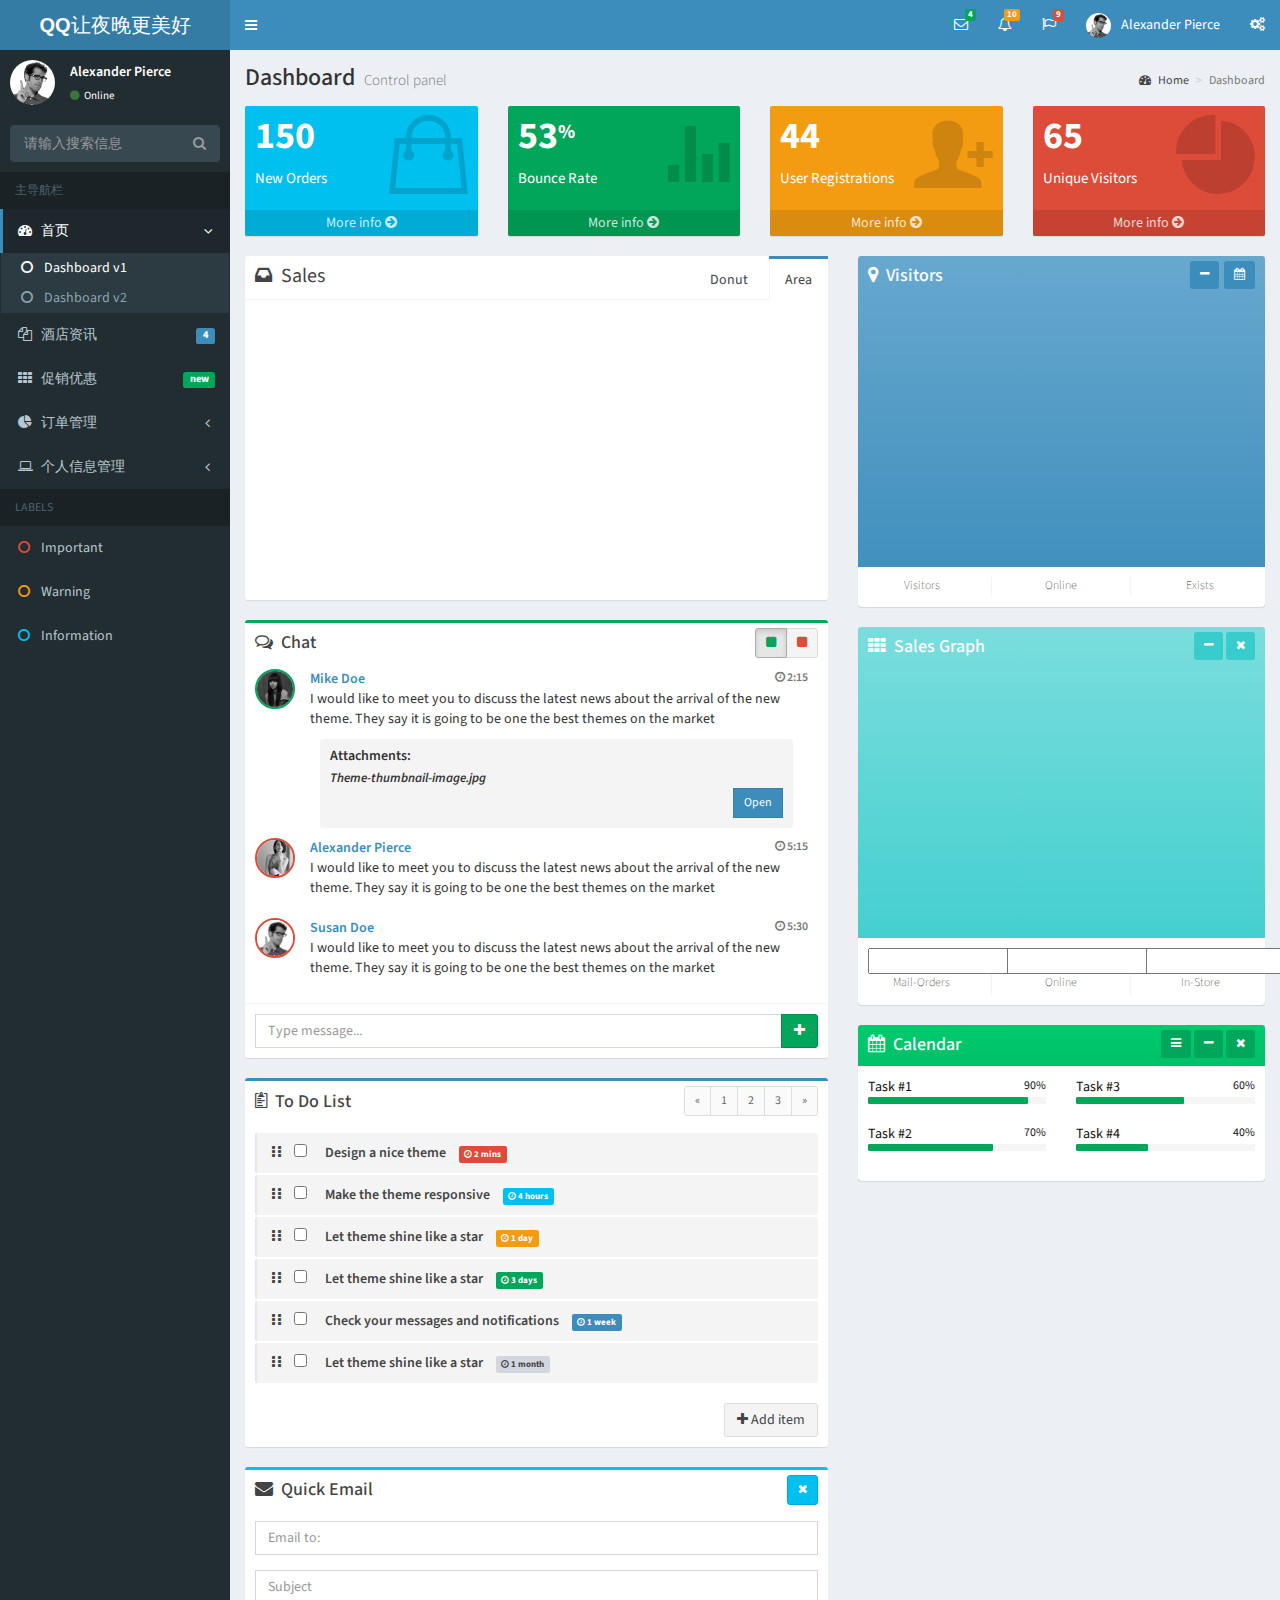
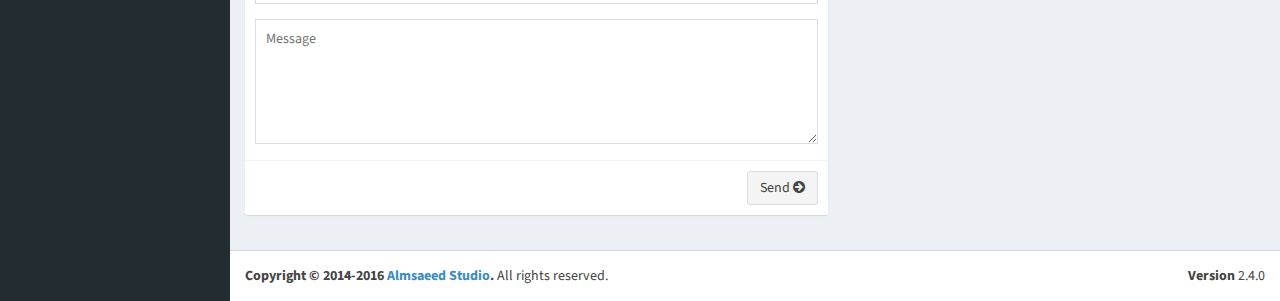
==== commit bb86f885: "页面更新" ====
--- a/index.html
+++ b/index.html
@@ -7,26 +7,26 @@
   <!-- Tell the browser to be responsive to screen width -->
   <meta content="width=device-width, initial-scale=1, maximum-scale=1, user-scalable=no" name="viewport">
   <!-- Bootstrap 3.3.7 -->
-  <link rel="stylesheet" href="css/bootstrap.min.css">
+  <link rel="stylesheet" href="css/bootstrap.css">
   <!-- Font Awesome -->
-  <link rel="stylesheet" href="css/font-awesome.min.css">
+  <link rel="stylesheet" href="css/font-awesome.css">
   <!-- Ionicons -->
-  <link rel="stylesheet" href="css/ionicons.min.css">
+  <link rel="stylesheet" href="css/ionicons.css">
   <!-- Theme style -->
-  <link rel="stylesheet" href="css/AdminLTE.min.css">
+  <link rel="stylesheet" href="css/AdminLTE.css">
   <!-- AdminLTE Skins. Choose a skin from the css/skins
        folder instead of downloading all of them to reduce the load. -->
-  <link rel="stylesheet" href="css/_all-skins.min.css">
+  <link rel="stylesheet" href="css/_all-skins.css">
   <!-- Morris chart -->
   <link rel="stylesheet" href="css/morris.css">
   <!-- jvectormap -->
   <link rel="stylesheet" href="css/jquery-jvectormap.css">
   <!-- Date Picker -->
-  <link rel="stylesheet" href="css/bootstrap-datepicker.min.css">
+  <link rel="stylesheet" href="css/bootstrap-datepicker.css">
   <!-- Daterange picker -->
   <link rel="stylesheet" href="css/daterangepicker.css">
   <!-- bootstrap wysihtml5 - text editor -->
-  <link rel="stylesheet" href="plugins/bootstrap-wysihtml5/bootstrap3-wysihtml5.min.css">
+  <link rel="stylesheet" href="plugins/bootstrap-wysihtml5/bootstrap3-wysihtml5.css">
 
 
 
@@ -40,9 +40,11 @@
     <!-- Logo -->
     <a href="index2.html" class="logo">
       <!-- mini logo for sidebar mini 50x50 pixels -->
-      <span class="logo-mini"><b>A</b>LT</span>
+      <span class="logo-mini"><b>
+        <img src="img/logo-160x160.jpg" class="img-circle">
+      </b></span>
       <!-- logo for regular state and mobile devices -->
-      <span class="logo-lg"><b>Admin</b>LTE</span>
+      <span class="logo-lg"><b>QQ</b>让夜晚更美好</span>
     </a>
     <!-- Header Navbar: style can be found in header.less -->
     <nav class="navbar navbar-static-top">
@@ -317,7 +319,7 @@
       <!-- search form -->
       <form action="#" method="get" class="sidebar-form">
         <div class="input-group">
-          <input type="text" name="q" class="form-control" placeholder="Search...">
+          <input type="text" name="q" class="form-control" placeholder="请输入搜索信息">
           <span class="input-group-btn">
                 <button type="submit" name="search" id="search-btn" class="btn btn-flat"><i class="fa fa-search"></i>
                 </button>
@@ -327,10 +329,10 @@
       <!-- /.search form -->
       <!-- sidebar menu: : style can be found in sidebar.less -->
       <ul class="sidebar-menu" data-widget="tree">
-        <li class="header">MAIN NAVIGATION</li>
+        <li class="header">主导航栏</li>
         <li class="active treeview">
           <a href="#">
-            <i class="fa fa-dashboard"></i> <span>Dashboard</span>
+            <i class="fa fa-dashboard"></i> <span>首页</span>
             <span class="pull-right-container">
               <i class="fa fa-angle-left pull-right"></i>
             </span>
@@ -343,7 +345,7 @@
         <li class="treeview">
           <a href="#">
             <i class="fa fa-files-o"></i>
-            <span>Layout Options</span>
+            <span>酒店资讯</span>
             <span class="pull-right-container">
               <span class="label label-primary pull-right">4</span>
             </span>
@@ -357,7 +359,7 @@
         </li>
         <li>
           <a href="pages/widgets.html">
-            <i class="fa fa-th"></i> <span>Widgets</span>
+            <i class="fa fa-th"></i> <span>促销优惠</span>
             <span class="pull-right-container">
               <small class="label pull-right bg-green">new</small>
             </span>
@@ -366,7 +368,7 @@
         <li class="treeview">
           <a href="#">
             <i class="fa fa-pie-chart"></i>
-            <span>Charts</span>
+            <span>订单管理</span>
             <span class="pull-right-container">
               <i class="fa fa-angle-left pull-right"></i>
             </span>
@@ -381,7 +383,7 @@
         <li class="treeview">
           <a href="#">
             <i class="fa fa-laptop"></i>
-            <span>UI Elements</span>
+            <span>个人信息管理</span>
             <span class="pull-right-container">
               <i class="fa fa-angle-left pull-right"></i>
             </span>
@@ -395,103 +397,103 @@
             <li><a href="pages/UI/modals.html"><i class="fa fa-circle-o"></i> Modals</a></li>
           </ul>
         </li>
-        <li class="treeview">
-          <a href="#">
-            <i class="fa fa-edit"></i> <span>Forms</span>
-            <span class="pull-right-container">
-              <i class="fa fa-angle-left pull-right"></i>
-            </span>
-          </a>
-          <ul class="treeview-menu">
-            <li><a href="pages/forms/general.html"><i class="fa fa-circle-o"></i> General Elements</a></li>
-            <li><a href="pages/forms/advanced.html"><i class="fa fa-circle-o"></i> Advanced Elements</a></li>
-            <li><a href="pages/forms/editors.html"><i class="fa fa-circle-o"></i> Editors</a></li>
-          </ul>
-        </li>
-        <li class="treeview">
-          <a href="#">
-            <i class="fa fa-table"></i> <span>Tables</span>
-            <span class="pull-right-container">
-              <i class="fa fa-angle-left pull-right"></i>
-            </span>
-          </a>
-          <ul class="treeview-menu">
-            <li><a href="pages/tables/simple.html"><i class="fa fa-circle-o"></i> Simple tables</a></li>
-            <li><a href="pages/tables/data.html"><i class="fa fa-circle-o"></i> Data tables</a></li>
-          </ul>
-        </li>
-        <li>
-          <a href="pages/calendar.html">
-            <i class="fa fa-calendar"></i> <span>Calendar</span>
-            <span class="pull-right-container">
-              <small class="label pull-right bg-red">3</small>
-              <small class="label pull-right bg-blue">17</small>
-            </span>
-          </a>
-        </li>
-        <li>
-          <a href="pages/mailbox/mailbox.html">
-            <i class="fa fa-envelope"></i> <span>Mailbox</span>
-            <span class="pull-right-container">
-              <small class="label pull-right bg-yellow">12</small>
-              <small class="label pull-right bg-green">16</small>
-              <small class="label pull-right bg-red">5</small>
-            </span>
-          </a>
-        </li>
-        <li class="treeview">
-          <a href="#">
-            <i class="fa fa-folder"></i> <span>Examples</span>
-            <span class="pull-right-container">
-              <i class="fa fa-angle-left pull-right"></i>
-            </span>
-          </a>
-          <ul class="treeview-menu">
-            <li><a href="pages/examples/invoice.html"><i class="fa fa-circle-o"></i> Invoice</a></li>
-            <li><a href="pages/examples/profile.html"><i class="fa fa-circle-o"></i> Profile</a></li>
-            <li><a href="pages/examples/login.html"><i class="fa fa-circle-o"></i> Login</a></li>
-            <li><a href="pages/examples/register.html"><i class="fa fa-circle-o"></i> Register</a></li>
-            <li><a href="pages/examples/lockscreen.html"><i class="fa fa-circle-o"></i> Lockscreen</a></li>
-            <li><a href="pages/examples/404.html"><i class="fa fa-circle-o"></i> 404 Error</a></li>
-            <li><a href="pages/examples/500.html"><i class="fa fa-circle-o"></i> 500 Error</a></li>
-            <li><a href="pages/examples/blank.html"><i class="fa fa-circle-o"></i> Blank Page</a></li>
-            <li><a href="pages/examples/pace.html"><i class="fa fa-circle-o"></i> Pace Page</a></li>
-          </ul>
-        </li>
-        <li class="treeview">
-          <a href="#">
-            <i class="fa fa-share"></i> <span>Multilevel</span>
-            <span class="pull-right-container">
-              <i class="fa fa-angle-left pull-right"></i>
-            </span>
-          </a>
-          <ul class="treeview-menu">
-            <li><a href="#"><i class="fa fa-circle-o"></i> Level One</a></li>
-            <li class="treeview">
-              <a href="#"><i class="fa fa-circle-o"></i> Level One
-                <span class="pull-right-container">
-                  <i class="fa fa-angle-left pull-right"></i>
-                </span>
-              </a>
-              <ul class="treeview-menu">
-                <li><a href="#"><i class="fa fa-circle-o"></i> Level Two</a></li>
-                <li class="treeview">
-                  <a href="#"><i class="fa fa-circle-o"></i> Level Two
-                    <span class="pull-right-container">
-                      <i class="fa fa-angle-left pull-right"></i>
-                    </span>
-                  </a>
-                  <ul class="treeview-menu">
-                    <li><a href="#"><i class="fa fa-circle-o"></i> Level Three</a></li>
-                    <li><a href="#"><i class="fa fa-circle-o"></i> Level Three</a></li>
-                  </ul>
-                </li>
-              </ul>
-            </li>
-            <li><a href="#"><i class="fa fa-circle-o"></i> Level One</a></li>
-          </ul>
-        </li>
-        <li><a href="https://adminlte.io/docs"><i class="fa fa-book"></i> <span>Documentation</span></a></li>
+        <!--<li class="treeview">-->
+          <!--<a href="#">-->
+            <!--<i class="fa fa-edit"></i> <span>Forms</span>-->
+            <!--<span class="pull-right-container">-->
+              <!--<i class="fa fa-angle-left pull-right"></i>-->
+            <!--</span>-->
+          <!--</a>-->
+          <!--<ul class="treeview-menu">-->
+            <!--<li><a href="pages/forms/general.html"><i class="fa fa-circle-o"></i> General Elements</a></li>-->
+            <!--<li><a href="pages/forms/advanced.html"><i class="fa fa-circle-o"></i> Advanced Elements</a></li>-->
+            <!--<li><a href="pages/forms/editors.html"><i class="fa fa-circle-o"></i> Editors</a></li>-->
+          <!--</ul>-->
+        <!--</li>-->
+        <!--<li class="treeview">-->
+          <!--<a href="#">-->
+            <!--<i class="fa fa-table"></i> <span>Tables</span>-->
+            <!--<span class="pull-right-container">-->
+              <!--<i class="fa fa-angle-left pull-right"></i>-->
+            <!--</span>-->
+          <!--</a>-->
+          <!--<ul class="treeview-menu">-->
+            <!--<li><a href="pages/tables/simple.html"><i class="fa fa-circle-o"></i> Simple tables</a></li>-->
+            <!--<li><a href="pages/tables/data.html"><i class="fa fa-circle-o"></i> Data tables</a></li>-->
+          <!--</ul>-->
+        <!--</li>-->
+        <!--<li>-->
+          <!--<a href="pages/calendar.html">-->
+            <!--<i class="fa fa-calendar"></i> <span>Calendar</span>-->
+            <!--<span class="pull-right-container">-->
+              <!--<small class="label pull-right bg-red">3</small>-->
+              <!--<small class="label pull-right bg-blue">17</small>-->
+            <!--</span>-->
+          <!--</a>-->
+        <!--</li>-->
+        <!--<li>-->
+          <!--<a href="pages/mailbox/mailbox.html">-->
+            <!--<i class="fa fa-envelope"></i> <span>Mailbox</span>-->
+            <!--<span class="pull-right-container">-->
+              <!--<small class="label pull-right bg-yellow">12</small>-->
+              <!--<small class="label pull-right bg-green">16</small>-->
+              <!--<small class="label pull-right bg-red">5</small>-->
+            <!--</span>-->
+          <!--</a>-->
+        <!--</li>-->
+        <!--<li class="treeview">-->
+          <!--<a href="#">-->
+            <!--<i class="fa fa-folder"></i> <span>Examples</span>-->
+            <!--<span class="pull-right-container">-->
+              <!--<i class="fa fa-angle-left pull-right"></i>-->
+            <!--</span>-->
+          <!--</a>-->
+          <!--<ul class="treeview-menu">-->
+            <!--<li><a href="pages/examples/invoice.html"><i class="fa fa-circle-o"></i> Invoice</a></li>-->
+            <!--<li><a href="pages/examples/profile.html"><i class="fa fa-circle-o"></i> Profile</a></li>-->
+            <!--<li><a href="pages/examples/login.html"><i class="fa fa-circle-o"></i> Login</a></li>-->
+            <!--<li><a href="pages/examples/register.html"><i class="fa fa-circle-o"></i> Register</a></li>-->
+            <!--<li><a href="pages/examples/lockscreen.html"><i class="fa fa-circle-o"></i> Lockscreen</a></li>-->
+            <!--<li><a href="pages/examples/404.html"><i class="fa fa-circle-o"></i> 404 Error</a></li>-->
+            <!--<li><a href="pages/examples/500.html"><i class="fa fa-circle-o"></i> 500 Error</a></li>-->
+            <!--<li><a href="pages/examples/blank.html"><i class="fa fa-circle-o"></i> Blank Page</a></li>-->
+            <!--<li><a href="pages/examples/pace.html"><i class="fa fa-circle-o"></i> Pace Page</a></li>-->
+          <!--</ul>-->
+        <!--</li>-->
+        <!--<li class="treeview">-->
+          <!--<a href="#">-->
+            <!--<i class="fa fa-share"></i> <span>Multilevel</span>-->
+            <!--<span class="pull-right-container">-->
+              <!--<i class="fa fa-angle-left pull-right"></i>-->
+            <!--</span>-->
+          <!--</a>-->
+          <!--<ul class="treeview-menu">-->
+            <!--<li><a href="#"><i class="fa fa-circle-o"></i> Level One</a></li>-->
+            <!--<li class="treeview">-->
+              <!--<a href="#"><i class="fa fa-circle-o"></i> Level One-->
+                <!--<span class="pull-right-container">-->
+                  <!--<i class="fa fa-angle-left pull-right"></i>-->
+                <!--</span>-->
+              <!--</a>-->
+              <!--<ul class="treeview-menu">-->
+                <!--<li><a href="#"><i class="fa fa-circle-o"></i> Level Two</a></li>-->
+                <!--<li class="treeview">-->
+                  <!--<a href="#"><i class="fa fa-circle-o"></i> Level Two-->
+                    <!--<span class="pull-right-container">-->
+                      <!--<i class="fa fa-angle-left pull-right"></i>-->
+                    <!--</span>-->
+                  <!--</a>-->
+                  <!--<ul class="treeview-menu">-->
+                    <!--<li><a href="#"><i class="fa fa-circle-o"></i> Level Three</a></li>-->
+                    <!--<li><a href="#"><i class="fa fa-circle-o"></i> Level Three</a></li>-->
+                  <!--</ul>-->
+                <!--</li>-->
+              <!--</ul>-->
+            <!--</li>-->
+            <!--<li><a href="#"><i class="fa fa-circle-o"></i> Level One</a></li>-->
+          <!--</ul>-->
+        <!--</li>-->
+        <!--<li><a href="https://adminlte.io/docs"><i class="fa fa-book"></i> <span>Documentation</span></a></li>-->
         <li class="header">LABELS</li>
         <li><a href="#"><i class="fa fa-circle-o text-red"></i> <span>Important</span></a></li>
         <li><a href="#"><i class="fa fa-circle-o text-yellow"></i> <span>Warning</span></a></li>
@@ -1226,38 +1228,38 @@
 <!-- ./wrapper -->
 
 <!-- jQuery 3 -->
-<script src="js/jquery.min.js"></script>
+<script src="js/jquery.js"></script>
 <!-- jQuery UI 1.11.4 -->
-<script src="js/jquery-ui.min.js"></script>
+<script src="js/jquery-ui.js"></script>
 <!-- Resolve conflict in jQuery UI tooltip with Bootstrap tooltip -->
 <script>
   $.widget.bridge('uibutton', $.ui.button);
 </script>
 <!-- Bootstrap 3.3.7 -->
-<script src="js/bootstrap.min.js"></script>
+<script src="js/bootstrap.js"></script>
 <!-- Morris.js charts -->
-<script src="js/raphael.min.js"></script>
-<script src="js/morris.min.js"></script>
+<script src="js/raphael.js"></script>
+<script src="js/morris.js"></script>
 <!-- Sparkline -->
-<script src="js/jquery.sparkline.min.js"></script>
+<script src="js/jquery.sparkline.js"></script>
 <!-- jvectormap -->
 <script src="plugins/jvectormap/jquery-jvectormap-1.2.2.min.js"></script>
 <script src="plugins/jvectormap/jquery-jvectormap-world-mill-en.js"></script>
 <!-- jQuery Knob Chart -->
-<script src="js/jquery.knob.min.js"></script>
+<script src="js/jquery.knob.js"></script>
 <!-- daterangepicker -->
 <script src="js/moment.min.js"></script>
 <script src="js/daterangepicker.js"></script>
 <!-- datepicker -->
-<script src="js/bootstrap-datepicker.min.js"></script>
+<script src="js/bootstrap-datepicker.js"></script>
 <!-- Bootstrap WYSIHTML5 -->
 <script src="plugins/bootstrap-wysihtml5/bootstrap3-wysihtml5.all.min.js"></script>
 <!-- Slimscroll -->
-<script src="js/jquery.slimscroll.min.js"></script>
+<script src="js/jquery.slimscroll.js"></script>
 <!-- FastClick -->
 <script src="js/fastclick.js"></script>
 <!-- AdminLTE App -->
-<script src="js/adminlte.min.js"></script>
+<script src="js/adminlte.js"></script>
 <!-- AdminLTE dashboard demo (This is only for demo purposes) -->
 <script src="js/dashboard.js"></script>
 <!-- AdminLTE for demo purposes -->
--- a/css/AdminLTE.css
+++ b/css/AdminLTE.css
@@ -0,0 +1,4979 @@
+/*!
+ *   AdminLTE v2.4.8
+ *   Author: Almsaeed Studio
+ *	 Website: Almsaeed Studio <https://adminlte.io>
+ *   License: Open source - MIT
+ *           Please visit http://opensource.org/licenses/MIT for more information
+ */
+/*
+ * Core: General Layout Style
+ * -------------------------
+ */
+html,
+body {
+  height: 100%;
+}
+.layout-boxed html,
+.layout-boxed body {
+  height: 100%;
+}
+body {
+  font-family: 'Source Sans Pro', 'Helvetica Neue', Helvetica, Arial, sans-serif;
+  font-weight: 400;
+  overflow-x: hidden;
+  overflow-y: auto;
+}
+/* Layout */
+.wrapper {
+  height: 100%;
+  position: relative;
+  overflow-x: hidden;
+  overflow-y: auto;
+}
+.wrapper:before,
+.wrapper:after {
+  content: " ";
+  display: table;
+}
+.wrapper:after {
+  clear: both;
+}
+.layout-boxed .wrapper {
+  max-width: 1250px;
+  margin: 0 auto;
+  min-height: 100%;
+  box-shadow: 0 0 8px rgba(0, 0, 0, 0.5);
+  position: relative;
+}
+.layout-boxed {
+  background-color: #f9fafc;
+}
+/*
+ * Content Wrapper - contains the main content
+ */
+.content-wrapper,
+.main-footer {
+  -webkit-transition: -webkit-transform 0.3s ease-in-out, margin 0.3s ease-in-out;
+  -moz-transition: -moz-transform 0.3s ease-in-out, margin 0.3s ease-in-out;
+  -o-transition: -o-transform 0.3s ease-in-out, margin 0.3s ease-in-out;
+  transition: transform 0.3s ease-in-out, margin 0.3s ease-in-out;
+  margin-left: 230px;
+  z-index: 820;
+}
+.layout-top-nav .content-wrapper,
+.layout-top-nav .main-footer {
+  margin-left: 0;
+}
+@media (max-width: 767px) {
+  .content-wrapper,
+  .main-footer {
+    margin-left: 0;
+  }
+}
+@media (min-width: 768px) {
+  .sidebar-collapse .content-wrapper,
+  .sidebar-collapse .main-footer {
+    margin-left: 0;
+  }
+}
+@media (max-width: 767px) {
+  .sidebar-open .content-wrapper,
+  .sidebar-open .main-footer {
+    -webkit-transform: translate(230px, 0);
+    -ms-transform: translate(230px, 0);
+    -o-transform: translate(230px, 0);
+    transform: translate(230px, 0);
+  }
+}
+.content-wrapper {
+  min-height: 100%;
+  background-color: #ecf0f5;
+  z-index: 800;
+}
+.main-footer {
+  background: #fff;
+  padding: 15px;
+  color: #444;
+  border-top: 1px solid #d2d6de;
+}
+/* Fixed layout */
+.fixed .main-header,
+.fixed .main-sidebar,
+.fixed .left-side {
+  position: fixed;
+}
+.fixed .main-header {
+  top: 0;
+  right: 0;
+  left: 0;
+}
+.fixed .content-wrapper,
+.fixed .right-side {
+  padding-top: 50px;
+}
+@media (max-width: 767px) {
+  .fixed .content-wrapper,
+  .fixed .right-side {
+    padding-top: 100px;
+  }
+}
+.fixed.layout-boxed .wrapper {
+  max-width: 100%;
+}
+.fixed .wrapper {
+  overflow: hidden;
+}
+.hold-transition .content-wrapper,
+.hold-transition .right-side,
+.hold-transition .main-footer,
+.hold-transition .main-sidebar,
+.hold-transition .left-side,
+.hold-transition .main-header .navbar,
+.hold-transition .main-header .logo,
+.hold-transition .menu-open .fa-angle-left {
+  /* Fix for IE */
+  -webkit-transition: none;
+  -o-transition: none;
+  transition: none;
+}
+/* Content */
+.content {
+  min-height: 250px;
+  padding: 15px;
+  margin-right: auto;
+  margin-left: auto;
+  padding-left: 15px;
+  padding-right: 15px;
+}
+/* H1 - H6 font */
+h1,
+h2,
+h3,
+h4,
+h5,
+h6,
+.h1,
+.h2,
+.h3,
+.h4,
+.h5,
+.h6 {
+  font-family: 'Source Sans Pro', sans-serif;
+}
+/* General Links */
+a {
+  color: #3c8dbc;
+}
+a:hover,
+a:active,
+a:focus {
+  outline: none;
+  text-decoration: none;
+  color: #72afd2;
+}
+/* Page Header */
+.page-header {
+  margin: 10px 0 20px 0;
+  font-size: 22px;
+}
+.page-header > small {
+  color: #666;
+  display: block;
+  margin-top: 5px;
+}
+/*
+ * Component: Main Header
+ * ----------------------
+ */
+.main-header {
+  position: relative;
+  max-height: 100px;
+  z-index: 1030;
+}
+.main-header .navbar {
+  -webkit-transition: margin-left 0.3s ease-in-out;
+  -o-transition: margin-left 0.3s ease-in-out;
+  transition: margin-left 0.3s ease-in-out;
+  margin-bottom: 0;
+  margin-left: 230px;
+  border: none;
+  min-height: 50px;
+  border-radius: 0;
+}
+.layout-top-nav .main-header .navbar {
+  margin-left: 0;
+}
+.main-header #navbar-search-input.form-control {
+  background: rgba(255, 255, 255, 0.2);
+  border-color: transparent;
+}
+.main-header #navbar-search-input.form-control:focus,
+.main-header #navbar-search-input.form-control:active {
+  border-color: rgba(0, 0, 0, 0.1);
+  background: rgba(255, 255, 255, 0.9);
+}
+.main-header #navbar-search-input.form-control::-moz-placeholder {
+  color: #ccc;
+  opacity: 1;
+}
+.main-header #navbar-search-input.form-control:-ms-input-placeholder {
+  color: #ccc;
+}
+.main-header #navbar-search-input.form-control::-webkit-input-placeholder {
+  color: #ccc;
+}
+.main-header .navbar-custom-menu,
+.main-header .navbar-right {
+  float: right;
+}
+@media (max-width: 991px) {
+  .main-header .navbar-custom-menu a,
+  .main-header .navbar-right a {
+    color: inherit;
+    background: transparent;
+  }
+}
+@media (max-width: 767px) {
+  .main-header .navbar-right {
+    float: none;
+  }
+  .navbar-collapse .main-header .navbar-right {
+    margin: 7.5px -15px;
+  }
+  .main-header .navbar-right > li {
+    color: inherit;
+    border: 0;
+  }
+}
+.main-header .sidebar-toggle {
+  float: left;
+  background-color: transparent;
+  background-image: none;
+  padding: 15px 15px;
+  font-family: fontAwesome;
+}
+.main-header .sidebar-toggle:before {
+  content: "\f0c9";
+}
+.main-header .sidebar-toggle:hover {
+  color: #fff;
+}
+.main-header .sidebar-toggle:focus,
+.main-header .sidebar-toggle:active {
+  background: transparent;
+}
+.main-header .sidebar-toggle .icon-bar {
+  display: none;
+}
+.main-header .navbar .nav > li.user > a > .fa,
+.main-header .navbar .nav > li.user > a > .glyphicon,
+.main-header .navbar .nav > li.user > a > .ion {
+  margin-right: 5px;
+}
+.main-header .navbar .nav > li > a > .label {
+  position: absolute;
+  top: 9px;
+  right: 7px;
+  text-align: center;
+  font-size: 9px;
+  padding: 2px 3px;
+  line-height: .9;
+}
+.main-header .logo {
+  -webkit-transition: width 0.3s ease-in-out;
+  -o-transition: width 0.3s ease-in-out;
+  transition: width 0.3s ease-in-out;
+  display: block;
+  float: left;
+  height: 50px;
+  font-size: 20px;
+  line-height: 50px;
+  text-align: center;
+  width: 230px;
+  font-family: "Helvetica Neue", Helvetica, Arial, sans-serif;
+  padding: 0 15px;
+  font-weight: 300;
+  overflow: hidden;
+}
+.main-header .logo .logo-lg {
+  display: block;
+}
+.main-header .logo .logo-mini {
+  display: none;
+}
+.main-header .navbar-brand {
+  color: #fff;
+}
+.content-header {
+  position: relative;
+  padding: 15px 15px 0 15px;
+}
+.content-header > h1 {
+  margin: 0;
+  font-size: 24px;
+}
+.content-header > h1 > small {
+  font-size: 15px;
+  display: inline-block;
+  padding-left: 4px;
+  font-weight: 300;
+}
+.content-header > .breadcrumb {
+  float: right;
+  background: transparent;
+  margin-top: 0;
+  margin-bottom: 0;
+  font-size: 12px;
+  padding: 7px 5px;
+  position: absolute;
+  top: 15px;
+  right: 10px;
+  border-radius: 2px;
+}
+.content-header > .breadcrumb > li > a {
+  color: #444;
+  text-decoration: none;
+  display: inline-block;
+}
+.content-header > .breadcrumb > li > a > .fa,
+.content-header > .breadcrumb > li > a > .glyphicon,
+.content-header > .breadcrumb > li > a > .ion {
+  margin-right: 5px;
+}
+.content-header > .breadcrumb > li + li:before {
+  content: '>\00a0';
+}
+@media (max-width: 991px) {
+  .content-header > .breadcrumb {
+    position: relative;
+    margin-top: 5px;
+    top: 0;
+    right: 0;
+    float: none;
+    background: #d2d6de;
+    padding-left: 10px;
+  }
+  .content-header > .breadcrumb li:before {
+    color: #97a0b3;
+  }
+}
+.navbar-toggle {
+  color: #fff;
+  border: 0;
+  margin: 0;
+  padding: 15px 15px;
+}
+@media (max-width: 991px) {
+  .navbar-custom-menu .navbar-nav > li {
+    float: left;
+  }
+  .navbar-custom-menu .navbar-nav {
+    margin: 0;
+    float: left;
+  }
+  .navbar-custom-menu .navbar-nav > li > a {
+    padding-top: 15px;
+    padding-bottom: 15px;
+    line-height: 20px;
+  }
+}
+@media (max-width: 767px) {
+  .main-header {
+    position: relative;
+  }
+  .main-header .logo,
+  .main-header .navbar {
+    width: 100%;
+    float: none;
+  }
+  .main-header .navbar {
+    margin: 0;
+  }
+  .main-header .navbar-custom-menu {
+    float: right;
+  }
+}
+@media (max-width: 991px) {
+  .navbar-collapse.pull-left {
+    float: none !important;
+  }
+  .navbar-collapse.pull-left + .navbar-custom-menu {
+    display: block;
+    position: absolute;
+    top: 0;
+    right: 40px;
+  }
+}
+/*
+ * Component: Sidebar
+ * ------------------
+ */
+.main-sidebar {
+  position: absolute;
+  top: 0;
+  left: 0;
+  padding-top: 50px;
+  min-height: 100%;
+  width: 230px;
+  z-index: 810;
+  -webkit-transition: -webkit-transform 0.3s ease-in-out, width 0.3s ease-in-out;
+  -moz-transition: -moz-transform 0.3s ease-in-out, width 0.3s ease-in-out;
+  -o-transition: -o-transform 0.3s ease-in-out, width 0.3s ease-in-out;
+  transition: transform 0.3s ease-in-out, width 0.3s ease-in-out;
+}
+@media (max-width: 767px) {
+  .main-sidebar {
+    padding-top: 100px;
+  }
+}
+@media (max-width: 767px) {
+  .main-sidebar {
+    -webkit-transform: translate(-230px, 0);
+    -ms-transform: translate(-230px, 0);
+    -o-transform: translate(-230px, 0);
+    transform: translate(-230px, 0);
+  }
+}
+@media (min-width: 768px) {
+  .sidebar-collapse .main-sidebar {
+    -webkit-transform: translate(-230px, 0);
+    -ms-transform: translate(-230px, 0);
+    -o-transform: translate(-230px, 0);
+    transform: translate(-230px, 0);
+  }
+}
+@media (max-width: 767px) {
+  .sidebar-open .main-sidebar {
+    -webkit-transform: translate(0, 0);
+    -ms-transform: translate(0, 0);
+    -o-transform: translate(0, 0);
+    transform: translate(0, 0);
+  }
+}
+.sidebar {
+  padding-bottom: 10px;
+}
+.sidebar-form input:focus {
+  border-color: transparent;
+}
+.user-panel {
+  position: relative;
+  width: 100%;
+  padding: 10px;
+  overflow: hidden;
+}
+.user-panel:before,
+.user-panel:after {
+  content: " ";
+  display: table;
+}
+.user-panel:after {
+  clear: both;
+}
+.user-panel > .image > img {
+  width: 100%;
+  max-width: 45px;
+  height: auto;
+}
+.user-panel > .info {
+  padding: 5px 5px 5px 15px;
+  line-height: 1;
+  position: absolute;
+  left: 55px;
+}
+.user-panel > .info > p {
+  font-weight: 600;
+  margin-bottom: 9px;
+}
+.user-panel > .info > a {
+  text-decoration: none;
+  padding-right: 5px;
+  margin-top: 3px;
+  font-size: 11px;
+}
+.user-panel > .info > a > .fa,
+.user-panel > .info > a > .ion,
+.user-panel > .info > a > .glyphicon {
+  margin-right: 3px;
+}
+.sidebar-menu {
+  list-style: none;
+  margin: 0;
+  padding: 0;
+}
+.sidebar-menu > li {
+  position: relative;
+  margin: 0;
+  padding: 0;
+}
+.sidebar-menu > li > a {
+  padding: 12px 5px 12px 15px;
+  display: block;
+}
+.sidebar-menu > li > a > .fa,
+.sidebar-menu > li > a > .glyphicon,
+.sidebar-menu > li > a > .ion {
+  width: 20px;
+}
+.sidebar-menu > li .label,
+.sidebar-menu > li .badge {
+  margin-right: 5px;
+}
+.sidebar-menu > li .badge {
+  margin-top: 3px;
+}
+.sidebar-menu li.header {
+  padding: 10px 25px 10px 15px;
+  font-size: 12px;
+}
+.sidebar-menu li > a > .fa-angle-left,
+.sidebar-menu li > a > .pull-right-container > .fa-angle-left {
+  width: auto;
+  height: auto;
+  padding: 0;
+  margin-right: 10px;
+  -webkit-transition: transform 0.5s ease;
+  -o-transition: transform 0.5s ease;
+  transition: transform 0.5s ease;
+}
+.sidebar-menu li > a > .fa-angle-left {
+  position: absolute;
+  top: 50%;
+  right: 10px;
+  margin-top: -8px;
+}
+.sidebar-menu .menu-open > a > .fa-angle-left,
+.sidebar-menu .menu-open > a > .pull-right-container > .fa-angle-left {
+  -webkit-transform: rotate(-90deg);
+  -ms-transform: rotate(-90deg);
+  -o-transform: rotate(-90deg);
+  transform: rotate(-90deg);
+}
+.sidebar-menu .active > .treeview-menu {
+  display: block;
+}
+/*
+ * Component: Sidebar Mini
+ */
+@media (min-width: 768px) {
+  .sidebar-mini.sidebar-collapse .content-wrapper,
+  .sidebar-mini.sidebar-collapse .right-side,
+  .sidebar-mini.sidebar-collapse .main-footer {
+    margin-left: 50px !important;
+    z-index: 840;
+  }
+  .sidebar-mini.sidebar-collapse .main-sidebar {
+    -webkit-transform: translate(0, 0);
+    -ms-transform: translate(0, 0);
+    -o-transform: translate(0, 0);
+    transform: translate(0, 0);
+    width: 50px !important;
+    z-index: 850;
+  }
+  .sidebar-mini.sidebar-collapse .sidebar-menu > li {
+    position: relative;
+  }
+  .sidebar-mini.sidebar-collapse .sidebar-menu > li > a {
+    margin-right: 0;
+  }
+  .sidebar-mini.sidebar-collapse .sidebar-menu > li > a > span {
+    border-top-right-radius: 4px;
+  }
+  .sidebar-mini.sidebar-collapse .sidebar-menu > li:not(.treeview) > a > span {
+    border-bottom-right-radius: 4px;
+  }
+  .sidebar-mini.sidebar-collapse .sidebar-menu > li > .treeview-menu {
+    padding-top: 5px;
+    padding-bottom: 5px;
+    border-bottom-right-radius: 4px;
+  }
+  .sidebar-mini.sidebar-collapse .main-sidebar .user-panel > .info,
+  .sidebar-mini.sidebar-collapse .sidebar-form,
+  .sidebar-mini.sidebar-collapse .sidebar-menu > li > a > span,
+  .sidebar-mini.sidebar-collapse .sidebar-menu > li > .treeview-menu,
+  .sidebar-mini.sidebar-collapse .sidebar-menu > li > a > .pull-right,
+  .sidebar-mini.sidebar-collapse .sidebar-menu li.header {
+    display: none !important;
+    -webkit-transform: translateZ(0);
+  }
+  .sidebar-mini.sidebar-collapse .main-header .logo {
+    width: 50px;
+  }
+  .sidebar-mini.sidebar-collapse .main-header .logo > .logo-mini {
+    display: block;
+    margin-left: -15px;
+    margin-right: -15px;
+    font-size: 18px;
+  }
+  .sidebar-mini.sidebar-collapse .main-header .logo > .logo-lg {
+    display: none;
+  }
+  .sidebar-mini.sidebar-collapse .main-header .navbar {
+    margin-left: 50px;
+  }
+}
+@media (min-width: 768px) {
+  .sidebar-mini:not(.sidebar-mini-expand-feature).sidebar-collapse .sidebar-menu > li:hover > a > span:not(.pull-right),
+  .sidebar-mini:not(.sidebar-mini-expand-feature).sidebar-collapse .sidebar-menu > li:hover > .treeview-menu {
+    display: block !important;
+    position: absolute;
+    width: 180px;
+    left: 50px;
+  }
+  .sidebar-mini:not(.sidebar-mini-expand-feature).sidebar-collapse .sidebar-menu > li:hover > a > span {
+    top: 0;
+    margin-left: -3px;
+    padding: 12px 5px 12px 20px;
+    background-color: inherit;
+  }
+  .sidebar-mini:not(.sidebar-mini-expand-feature).sidebar-collapse .sidebar-menu > li:hover > a > .pull-right-container {
+    position: relative !important;
+    float: right;
+    width: auto !important;
+    left: 180px !important;
+    top: -22px !important;
+    z-index: 900;
+  }
+  .sidebar-mini:not(.sidebar-mini-expand-feature).sidebar-collapse .sidebar-menu > li:hover > a > .pull-right-container > .label:not(:first-of-type) {
+    display: none;
+  }
+  .sidebar-mini:not(.sidebar-mini-expand-feature).sidebar-collapse .sidebar-menu > li:hover > .treeview-menu {
+    top: 44px;
+    margin-left: 0;
+  }
+}
+.sidebar-expanded-on-hover .main-footer,
+.sidebar-expanded-on-hover .content-wrapper {
+  margin-left: 50px;
+}
+.sidebar-expanded-on-hover .main-sidebar {
+  box-shadow: 3px 0 8px rgba(0, 0, 0, 0.125);
+}
+.sidebar-menu,
+.main-sidebar .user-panel,
+.sidebar-menu > li.header {
+  white-space: nowrap;
+  overflow: hidden;
+}
+.sidebar-menu:hover {
+  overflow: visible;
+}
+.sidebar-form,
+.sidebar-menu > li.header {
+  overflow: hidden;
+  text-overflow: clip;
+}
+.sidebar-menu li > a {
+  position: relative;
+}
+.sidebar-menu li > a > .pull-right-container {
+  position: absolute;
+  right: 10px;
+  top: 50%;
+  margin-top: -7px;
+}
+/*
+ * Component: Control sidebar. By default, this is the right sidebar.
+ */
+.control-sidebar-bg {
+  position: fixed;
+  z-index: 1000;
+  bottom: 0;
+}
+.control-sidebar-bg,
+.control-sidebar {
+  top: 0;
+  right: -230px;
+  width: 230px;
+  -webkit-transition: right 0.3s ease-in-out;
+  -o-transition: right 0.3s ease-in-out;
+  transition: right 0.3s ease-in-out;
+}
+.control-sidebar {
+  position: absolute;
+  padding-top: 50px;
+  z-index: 1010;
+}
+@media (max-width: 767px) {
+  .control-sidebar {
+    padding-top: 100px;
+  }
+}
+.control-sidebar > .tab-content {
+  padding: 10px 15px;
+}
+.control-sidebar.control-sidebar-open,
+.control-sidebar.control-sidebar-open + .control-sidebar-bg {
+  right: 0;
+}
+.control-sidebar-open .control-sidebar-bg,
+.control-sidebar-open .control-sidebar {
+  right: 0;
+}
+@media (min-width: 768px) {
+  .control-sidebar-open .content-wrapper,
+  .control-sidebar-open .right-side,
+  .control-sidebar-open .main-footer {
+    margin-right: 230px;
+  }
+}
+.fixed .control-sidebar {
+  position: fixed;
+  height: 100%;
+  overflow-y: auto;
+  padding-bottom: 50px;
+}
+.nav-tabs.control-sidebar-tabs > li:first-of-type > a,
+.nav-tabs.control-sidebar-tabs > li:first-of-type > a:hover,
+.nav-tabs.control-sidebar-tabs > li:first-of-type > a:focus {
+  border-left-width: 0;
+}
+.nav-tabs.control-sidebar-tabs > li > a {
+  border-radius: 0;
+}
+.nav-tabs.control-sidebar-tabs > li > a,
+.nav-tabs.control-sidebar-tabs > li > a:hover {
+  border-top: none;
+  border-right: none;
+  border-left: 1px solid transparent;
+  border-bottom: 1px solid transparent;
+}
+.nav-tabs.control-sidebar-tabs > li > a .icon {
+  font-size: 16px;
+}
+.nav-tabs.control-sidebar-tabs > li.active > a,
+.nav-tabs.control-sidebar-tabs > li.active > a:hover,
+.nav-tabs.control-sidebar-tabs > li.active > a:focus,
+.nav-tabs.control-sidebar-tabs > li.active > a:active {
+  border-top: none;
+  border-right: none;
+  border-bottom: none;
+}
+@media (max-width: 768px) {
+  .nav-tabs.control-sidebar-tabs {
+    display: table;
+  }
+  .nav-tabs.control-sidebar-tabs > li {
+    display: table-cell;
+  }
+}
+.control-sidebar-heading {
+  font-weight: 400;
+  font-size: 16px;
+  padding: 10px 0;
+  margin-bottom: 10px;
+}
+.control-sidebar-subheading {
+  display: block;
+  font-weight: 400;
+  font-size: 14px;
+}
+.control-sidebar-menu {
+  list-style: none;
+  padding: 0;
+  margin: 0 -15px;
+}
+.control-sidebar-menu > li > a {
+  display: block;
+  padding: 10px 15px;
+}
+.control-sidebar-menu > li > a:before,
+.control-sidebar-menu > li > a:after {
+  content: " ";
+  display: table;
+}
+.control-sidebar-menu > li > a:after {
+  clear: both;
+}
+.control-sidebar-menu > li > a > .control-sidebar-subheading {
+  margin-top: 0;
+}
+.control-sidebar-menu .menu-icon {
+  float: left;
+  width: 35px;
+  height: 35px;
+  border-radius: 50%;
+  text-align: center;
+  line-height: 35px;
+}
+.control-sidebar-menu .menu-info {
+  margin-left: 45px;
+  margin-top: 3px;
+}
+.control-sidebar-menu .menu-info > .control-sidebar-subheading {
+  margin: 0;
+}
+.control-sidebar-menu .menu-info > p {
+  margin: 0;
+  font-size: 11px;
+}
+.control-sidebar-menu .progress {
+  margin: 0;
+}
+.control-sidebar-dark {
+  color: #b8c7ce;
+}
+.control-sidebar-dark,
+.control-sidebar-dark + .control-sidebar-bg {
+  background: #222d32;
+}
+.control-sidebar-dark .nav-tabs.control-sidebar-tabs {
+  border-bottom: #1c2529;
+}
+.control-sidebar-dark .nav-tabs.control-sidebar-tabs > li > a {
+  background: #181f23;
+  color: #b8c7ce;
+}
+.control-sidebar-dark .nav-tabs.control-sidebar-tabs > li > a,
+.control-sidebar-dark .nav-tabs.control-sidebar-tabs > li > a:hover,
+.control-sidebar-dark .nav-tabs.control-sidebar-tabs > li > a:focus {
+  border-left-color: #141a1d;
+  border-bottom-color: #141a1d;
+}
+.control-sidebar-dark .nav-tabs.control-sidebar-tabs > li > a:hover,
+.control-sidebar-dark .nav-tabs.control-sidebar-tabs > li > a:focus,
+.control-sidebar-dark .nav-tabs.control-sidebar-tabs > li > a:active {
+  background: #1c2529;
+}
+.control-sidebar-dark .nav-tabs.control-sidebar-tabs > li > a:hover {
+  color: #fff;
+}
+.control-sidebar-dark .nav-tabs.control-sidebar-tabs > li.active > a,
+.control-sidebar-dark .nav-tabs.control-sidebar-tabs > li.active > a:hover,
+.control-sidebar-dark .nav-tabs.control-sidebar-tabs > li.active > a:focus,
+.control-sidebar-dark .nav-tabs.control-sidebar-tabs > li.active > a:active {
+  background: #222d32;
+  color: #fff;
+}
+.control-sidebar-dark .control-sidebar-heading,
+.control-sidebar-dark .control-sidebar-subheading {
+  color: #fff;
+}
+.control-sidebar-dark .control-sidebar-menu > li > a:hover {
+  background: #1e282c;
+}
+.control-sidebar-dark .control-sidebar-menu > li > a .menu-info > p {
+  color: #b8c7ce;
+}
+.control-sidebar-light {
+  color: #5e5e5e;
+}
+.control-sidebar-light,
+.control-sidebar-light + .control-sidebar-bg {
+  background: #f9fafc;
+  border-left: 1px solid #d2d6de;
+}
+.control-sidebar-light .nav-tabs.control-sidebar-tabs {
+  border-bottom: #d2d6de;
+}
+.control-sidebar-light .nav-tabs.control-sidebar-tabs > li > a {
+  background: #e8ecf4;
+  color: #444444;
+}
+.control-sidebar-light .nav-tabs.control-sidebar-tabs > li > a,
+.control-sidebar-light .nav-tabs.control-sidebar-tabs > li > a:hover,
+.control-sidebar-light .nav-tabs.control-sidebar-tabs > li > a:focus {
+  border-left-color: #d2d6de;
+  border-bottom-color: #d2d6de;
+}
+.control-sidebar-light .nav-tabs.control-sidebar-tabs > li > a:hover,
+.control-sidebar-light .nav-tabs.control-sidebar-tabs > li > a:focus,
+.control-sidebar-light .nav-tabs.control-sidebar-tabs > li > a:active {
+  background: #eff1f7;
+}
+.control-sidebar-light .nav-tabs.control-sidebar-tabs > li.active > a,
+.control-sidebar-light .nav-tabs.control-sidebar-tabs > li.active > a:hover,
+.control-sidebar-light .nav-tabs.control-sidebar-tabs > li.active > a:focus,
+.control-sidebar-light .nav-tabs.control-sidebar-tabs > li.active > a:active {
+  background: #f9fafc;
+  color: #111;
+}
+.control-sidebar-light .control-sidebar-heading,
+.control-sidebar-light .control-sidebar-subheading {
+  color: #111;
+}
+.control-sidebar-light .control-sidebar-menu {
+  margin-left: -14px;
+}
+.control-sidebar-light .control-sidebar-menu > li > a:hover {
+  background: #f4f4f5;
+}
+.control-sidebar-light .control-sidebar-menu > li > a .menu-info > p {
+  color: #5e5e5e;
+}
+/*
+ * Component: Dropdown menus
+ * -------------------------
+ */
+/*Dropdowns in general*/
+.dropdown-menu {
+  box-shadow: none;
+  border-color: #eee;
+}
+.dropdown-menu > li > a {
+  color: #777;
+}
+.dropdown-menu > li > a > .glyphicon,
+.dropdown-menu > li > a > .fa,
+.dropdown-menu > li > a > .ion {
+  margin-right: 10px;
+}
+.dropdown-menu > li > a:hover {
+  background-color: #e1e3e9;
+  color: #333;
+}
+.dropdown-menu > .divider {
+  background-color: #eee;
+}
+.navbar-nav > .notifications-menu > .dropdown-menu,
+.navbar-nav > .messages-menu > .dropdown-menu,
+.navbar-nav > .tasks-menu > .dropdown-menu {
+  width: 280px;
+  padding: 0 0 0 0;
+  margin: 0;
+  top: 100%;
+}
+.navbar-nav > .notifications-menu > .dropdown-menu > li,
+.navbar-nav > .messages-menu > .dropdown-menu > li,
+.navbar-nav > .tasks-menu > .dropdown-menu > li {
+  position: relative;
+}
+.navbar-nav > .notifications-menu > .dropdown-menu > li.header,
+.navbar-nav > .messages-menu > .dropdown-menu > li.header,
+.navbar-nav > .tasks-menu > .dropdown-menu > li.header {
+  border-top-left-radius: 4px;
+  border-top-right-radius: 4px;
+  border-bottom-right-radius: 0;
+  border-bottom-left-radius: 0;
+  background-color: #ffffff;
+  padding: 7px 10px;
+  border-bottom: 1px solid #f4f4f4;
+  color: #444444;
+  font-size: 14px;
+}
+.navbar-nav > .notifications-menu > .dropdown-menu > li.footer > a,
+.navbar-nav > .messages-menu > .dropdown-menu > li.footer > a,
+.navbar-nav > .tasks-menu > .dropdown-menu > li.footer > a {
+  border-top-left-radius: 0;
+  border-top-right-radius: 0;
+  border-bottom-right-radius: 4px;
+  border-bottom-left-radius: 4px;
+  font-size: 12px;
+  background-color: #fff;
+  padding: 7px 10px;
+  border-bottom: 1px solid #eeeeee;
+  color: #444 !important;
+  text-align: center;
+}
+@media (max-width: 991px) {
+  .navbar-nav > .notifications-menu > .dropdown-menu > li.footer > a,
+  .navbar-nav > .messages-menu > .dropdown-menu > li.footer > a,
+  .navbar-nav > .tasks-menu > .dropdown-menu > li.footer > a {
+    background: #fff !important;
+    color: #444 !important;
+  }
+}
+.navbar-nav > .notifications-menu > .dropdown-menu > li.footer > a:hover,
+.navbar-nav > .messages-menu > .dropdown-menu > li.footer > a:hover,
+.navbar-nav > .tasks-menu > .dropdown-menu > li.footer > a:hover {
+  text-decoration: none;
+  font-weight: normal;
+}
+.navbar-nav > .notifications-menu > .dropdown-menu > li .menu,
+.navbar-nav > .messages-menu > .dropdown-menu > li .menu,
+.navbar-nav > .tasks-menu > .dropdown-menu > li .menu {
+  max-height: 200px;
+  margin: 0;
+  padding: 0;
+  list-style: none;
+  overflow-x: hidden;
+}
+.navbar-nav > .notifications-menu > .dropdown-menu > li .menu > li > a,
+.navbar-nav > .messages-menu > .dropdown-menu > li .menu > li > a,
+.navbar-nav > .tasks-menu > .dropdown-menu > li .menu > li > a {
+  display: block;
+  white-space: nowrap;
+  /* Prevent text from breaking */
+  border-bottom: 1px solid #f4f4f4;
+}
+.navbar-nav > .notifications-menu > .dropdown-menu > li .menu > li > a:hover,
+.navbar-nav > .messages-menu > .dropdown-menu > li .menu > li > a:hover,
+.navbar-nav > .tasks-menu > .dropdown-menu > li .menu > li > a:hover {
+  background: #f4f4f4;
+  text-decoration: none;
+}
+.navbar-nav > .notifications-menu > .dropdown-menu > li .menu > li > a {
+  color: #444444;
+  overflow: hidden;
+  text-overflow: ellipsis;
+  padding: 10px;
+}
+.navbar-nav > .notifications-menu > .dropdown-menu > li .menu > li > a > .glyphicon,
+.navbar-nav > .notifications-menu > .dropdown-menu > li .menu > li > a > .fa,
+.navbar-nav > .notifications-menu > .dropdown-menu > li .menu > li > a > .ion {
+  width: 20px;
+}
+.navbar-nav > .messages-menu > .dropdown-menu > li .menu > li > a {
+  margin: 0;
+  padding: 10px 10px;
+}
+.navbar-nav > .messages-menu > .dropdown-menu > li .menu > li > a > div > img {
+  margin: auto 10px auto auto;
+  width: 40px;
+  height: 40px;
+}
+.navbar-nav > .messages-menu > .dropdown-menu > li .menu > li > a > h4 {
+  padding: 0;
+  margin: 0 0 0 45px;
+  color: #444444;
+  font-size: 15px;
+  position: relative;
+}
+.navbar-nav > .messages-menu > .dropdown-menu > li .menu > li > a > h4 > small {
+  color: #999999;
+  font-size: 10px;
+  position: absolute;
+  top: 0;
+  right: 0;
+}
+.navbar-nav > .messages-menu > .dropdown-menu > li .menu > li > a > p {
+  margin: 0 0 0 45px;
+  font-size: 12px;
+  color: #888888;
+}
+.navbar-nav > .messages-menu > .dropdown-menu > li .menu > li > a:before,
+.navbar-nav > .messages-menu > .dropdown-menu > li .menu > li > a:after {
+  content: " ";
+  display: table;
+}
+.navbar-nav > .messages-menu > .dropdown-menu > li .menu > li > a:after {
+  clear: both;
+}
+.navbar-nav > .tasks-menu > .dropdown-menu > li .menu > li > a {
+  padding: 10px;
+}
+.navbar-nav > .tasks-menu > .dropdown-menu > li .menu > li > a > h3 {
+  font-size: 14px;
+  padding: 0;
+  margin: 0 0 10px 0;
+  color: #666666;
+}
+.navbar-nav > .tasks-menu > .dropdown-menu > li .menu > li > a > .progress {
+  padding: 0;
+  margin: 0;
+}
+.navbar-nav > .user-menu > .dropdown-menu {
+  border-top-right-radius: 0;
+  border-top-left-radius: 0;
+  padding: 1px 0 0 0;
+  border-top-width: 0;
+  width: 280px;
+}
+.navbar-nav > .user-menu > .dropdown-menu,
+.navbar-nav > .user-menu > .dropdown-menu > .user-body {
+  border-bottom-right-radius: 4px;
+  border-bottom-left-radius: 4px;
+}
+.navbar-nav > .user-menu > .dropdown-menu > li.user-header {
+  height: 175px;
+  padding: 10px;
+  text-align: center;
+}
+.navbar-nav > .user-menu > .dropdown-menu > li.user-header > img {
+  z-index: 5;
+  height: 90px;
+  width: 90px;
+  border: 3px solid;
+  border-color: transparent;
+  border-color: rgba(255, 255, 255, 0.2);
+}
+.navbar-nav > .user-menu > .dropdown-menu > li.user-header > p {
+  z-index: 5;
+  color: #fff;
+  color: rgba(255, 255, 255, 0.8);
+  font-size: 17px;
+  margin-top: 10px;
+}
+.navbar-nav > .user-menu > .dropdown-menu > li.user-header > p > small {
+  display: block;
+  font-size: 12px;
+}
+.navbar-nav > .user-menu > .dropdown-menu > .user-body {
+  padding: 15px;
+  border-bottom: 1px solid #f4f4f4;
+  border-top: 1px solid #dddddd;
+}
+.navbar-nav > .user-menu > .dropdown-menu > .user-body:before,
+.navbar-nav > .user-menu > .dropdown-menu > .user-body:after {
+  content: " ";
+  display: table;
+}
+.navbar-nav > .user-menu > .dropdown-menu > .user-body:after {
+  clear: both;
+}
+.navbar-nav > .user-menu > .dropdown-menu > .user-body a {
+  color: #444 !important;
+}
+@media (max-width: 991px) {
+  .navbar-nav > .user-menu > .dropdown-menu > .user-body a {
+    background: #fff !important;
+    color: #444 !important;
+  }
+}
+.navbar-nav > .user-menu > .dropdown-menu > .user-footer {
+  background-color: #f9f9f9;
+  padding: 10px;
+}
+.navbar-nav > .user-menu > .dropdown-menu > .user-footer:before,
+.navbar-nav > .user-menu > .dropdown-menu > .user-footer:after {
+  content: " ";
+  display: table;
+}
+.navbar-nav > .user-menu > .dropdown-menu > .user-footer:after {
+  clear: both;
+}
+.navbar-nav > .user-menu > .dropdown-menu > .user-footer .btn-default {
+  color: #666666;
+}
+@media (max-width: 991px) {
+  .navbar-nav > .user-menu > .dropdown-menu > .user-footer .btn-default:hover {
+    background-color: #f9f9f9;
+  }
+}
+.navbar-nav > .user-menu .user-image {
+  float: left;
+  width: 25px;
+  height: 25px;
+  border-radius: 50%;
+  margin-right: 10px;
+  margin-top: -2px;
+}
+@media (max-width: 767px) {
+  .navbar-nav > .user-menu .user-image {
+    float: none;
+    margin-right: 0;
+    margin-top: -8px;
+    line-height: 10px;
+  }
+}
+/* Add fade animation to dropdown menus by appending
+ the class .animated-dropdown-menu to the .dropdown-menu ul (or ol)*/
+.open:not(.dropup) > .animated-dropdown-menu {
+  backface-visibility: visible !important;
+  -webkit-animation: flipInX 0.7s both;
+  -o-animation: flipInX 0.7s both;
+  animation: flipInX 0.7s both;
+}
+@keyframes flipInX {
+  0% {
+    transform: perspective(400px) rotate3d(1, 0, 0, 90deg);
+    transition-timing-function: ease-in;
+    opacity: 0;
+  }
+  40% {
+    transform: perspective(400px) rotate3d(1, 0, 0, -20deg);
+    transition-timing-function: ease-in;
+  }
+  60% {
+    transform: perspective(400px) rotate3d(1, 0, 0, 10deg);
+    opacity: 1;
+  }
+  80% {
+    transform: perspective(400px) rotate3d(1, 0, 0, -5deg);
+  }
+  100% {
+    transform: perspective(400px);
+  }
+}
+@-webkit-keyframes flipInX {
+  0% {
+    -webkit-transform: perspective(400px) rotate3d(1, 0, 0, 90deg);
+    -webkit-transition-timing-function: ease-in;
+    opacity: 0;
+  }
+  40% {
+    -webkit-transform: perspective(400px) rotate3d(1, 0, 0, -20deg);
+    -webkit-transition-timing-function: ease-in;
+  }
+  60% {
+    -webkit-transform: perspective(400px) rotate3d(1, 0, 0, 10deg);
+    opacity: 1;
+  }
+  80% {
+    -webkit-transform: perspective(400px) rotate3d(1, 0, 0, -5deg);
+  }
+  100% {
+    -webkit-transform: perspective(400px);
+  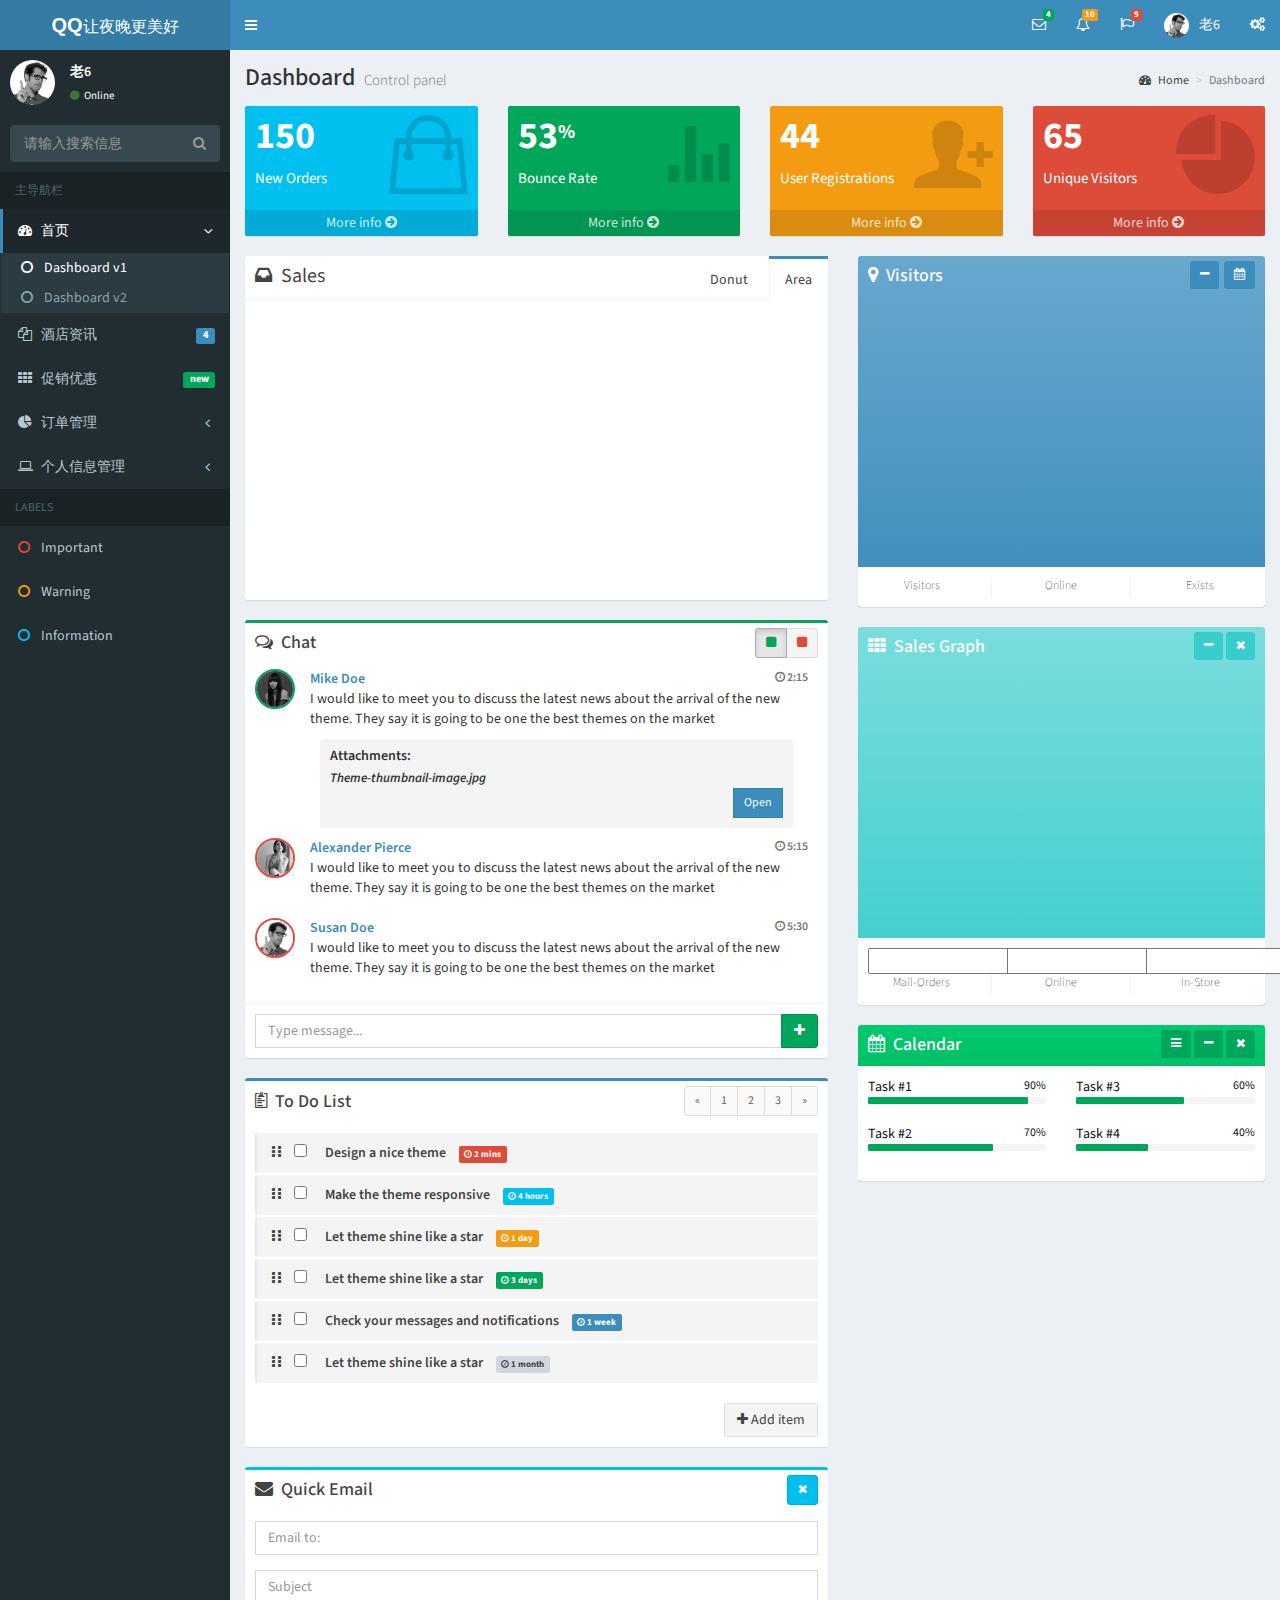
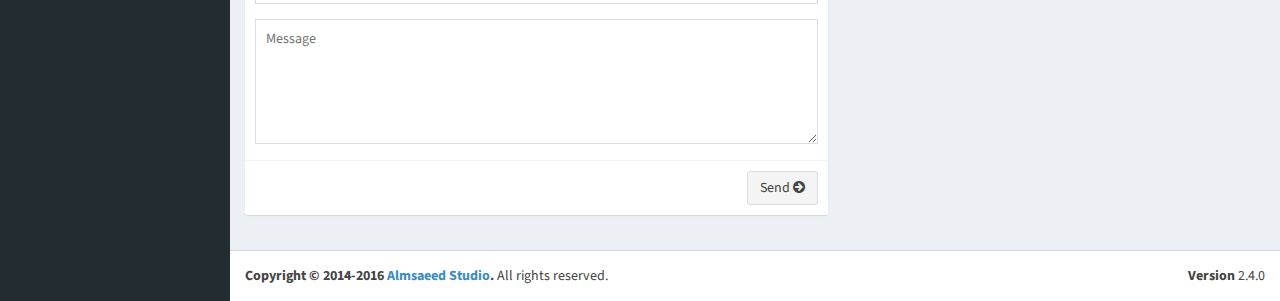
==== commit 1fb2544a: "页面更新" ====
--- a/index.html
+++ b/index.html
@@ -41,10 +41,10 @@
     <a href="index2.html" class="logo">
       <!-- mini logo for sidebar mini 50x50 pixels -->
       <span class="logo-mini"><b>
-        <img src="img/logo-160x160.jpg" class="img-circle">
+        <img src="img/logo2-30-30.jpg" class="img-circle">
       </b></span>
       <!-- logo for regular state and mobile devices -->
-      <span class="logo-lg"><b>QQ</b>让夜晚更美好</span>
+      <span class="logo-lg"><b>QQ</b><font size="3">让夜晚更美好</font></span>
     </a>
     <!-- Header Navbar: style can be found in header.less -->
     <nav class="navbar navbar-static-top">
@@ -62,7 +62,7 @@
               <span class="label label-success">4</span>
             </a>
             <ul class="dropdown-menu">
-              <li class="header">You have 4 messages</li>
+              <li class="header">您有四条未读消息</li>
               <li>
                 <!-- inner menu: contains the actual data -->
                 <ul class="menu">
@@ -129,7 +129,7 @@
                   </li>
                 </ul>
               </li>
-              <li class="footer"><a href="#">See All Messages</a></li>
+              <li class="footer"><a href="#">查看所有消息</a></li>
             </ul>
           </li>
           <!-- Notifications: style can be found in dropdown.less -->
@@ -139,7 +139,7 @@
               <span class="label label-warning">10</span>
             </a>
             <ul class="dropdown-menu">
-              <li class="header">You have 10 notifications</li>
+              <li class="header">你有10件注意事项</li>
               <li>
                 <!-- inner menu: contains the actual data -->
                 <ul class="menu">
@@ -171,7 +171,7 @@
                   </li>
                 </ul>
               </li>
-              <li class="footer"><a href="#">View all</a></li>
+              <li class="footer"><a href="#">查看所有</a></li>
             </ul>
           </li>
           <!-- Tasks: style can be found in dropdown.less -->
@@ -181,7 +181,7 @@
               <span class="label label-danger">9</span>
             </a>
             <ul class="dropdown-menu">
-              <li class="header">You have 9 tasks</li>
+              <li class="header">你有9个任务</li>
               <li>
                 <!-- inner menu: contains the actual data -->
                 <ul class="menu">
@@ -248,7 +248,7 @@
                 </ul>
               </li>
               <li class="footer">
-                <a href="#">View all tasks</a>
+                <a href="#">查看所有任务</a>
               </li>
             </ul>
           </li>
@@ -256,7 +256,7 @@
           <li class="dropdown user user-menu">
             <a href="#" class="dropdown-toggle" data-toggle="dropdown">
               <img src="img/user2-160x160.jpg" class="user-image" alt="User Image">
-              <span class="hidden-xs">Alexander Pierce</span>
+              <span class="hidden-xs">老6</span>
             </a>
             <ul class="dropdown-menu">
               <!-- User image -->
@@ -264,7 +264,7 @@
                 <img src="img/user2-160x160.jpg" class="img-circle" alt="User Image">
 
                 <p>
-                  Alexander Pierce - Web Developer
+                  老6-刘培茄中校
                   <small>Member since Nov. 2012</small>
                 </p>
               </li>
@@ -312,7 +312,7 @@
           <img src="img/user2-160x160.jpg" class="img-circle" alt="User Image">
         </div>
         <div class="pull-left info">
-          <p>Alexander Pierce</p>
+          <p>老6</p>
           <a href="#"><i class="fa fa-circle text-success"></i> Online</a>
         </div>
       </div>
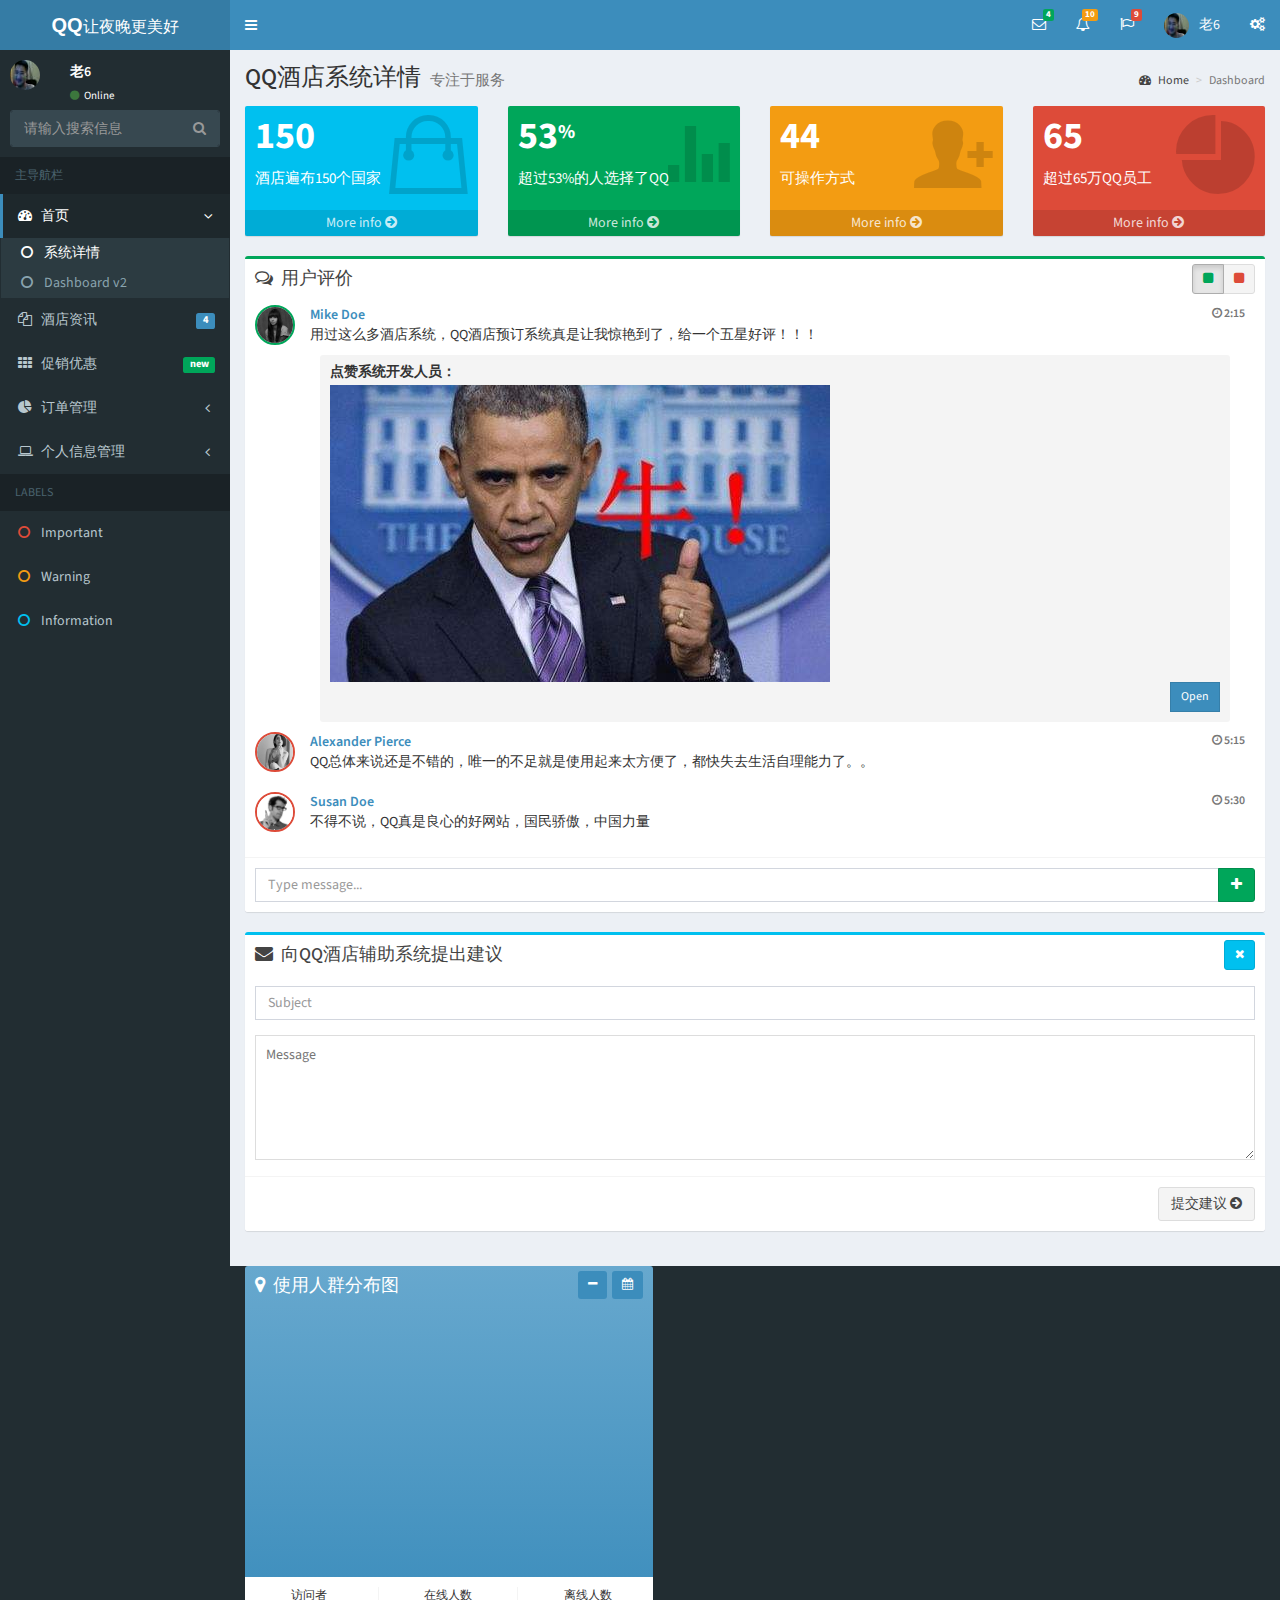
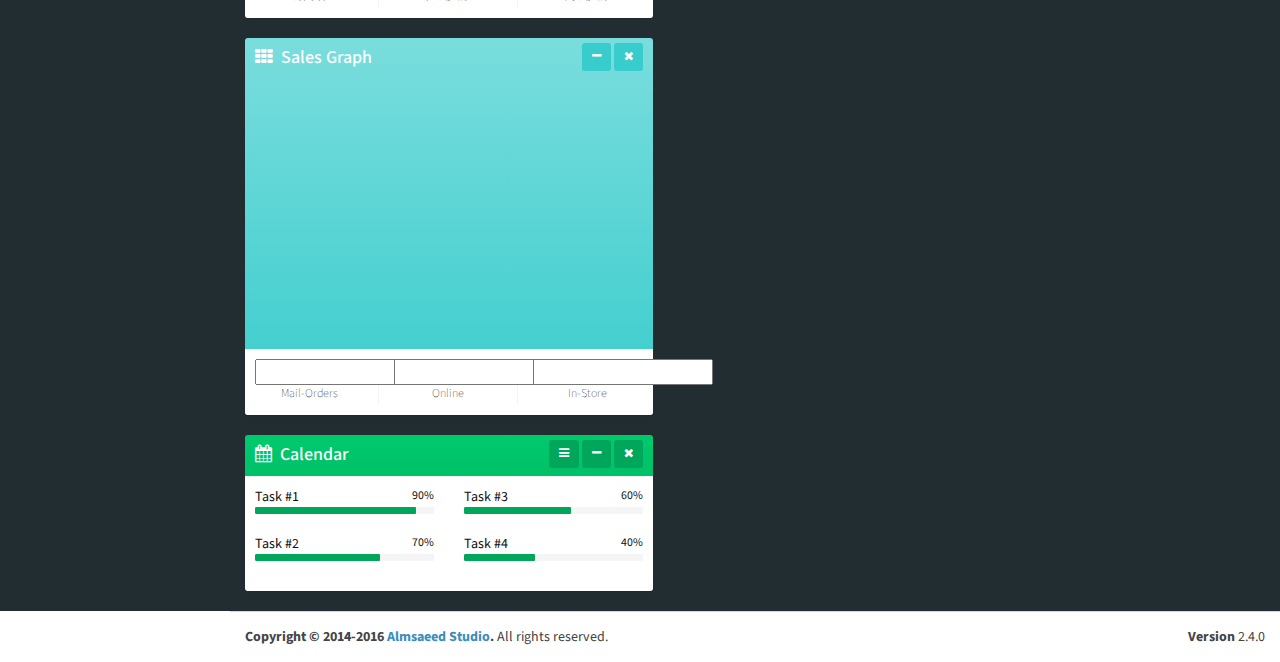
==== commit 0f573493: "主页面完成" ====
--- a/index.html
+++ b/index.html
@@ -255,13 +255,13 @@
           <!-- User Account: style can be found in dropdown.less -->
           <li class="dropdown user user-menu">
             <a href="#" class="dropdown-toggle" data-toggle="dropdown">
-              <img src="img/user2-160x160.jpg" class="user-image" alt="User Image">
+              <img src="img/user0-30x30.jpg" class="user-image" alt="User Image">
               <span class="hidden-xs">老6</span>
             </a>
             <ul class="dropdown-menu">
               <!-- User image -->
               <li class="user-header">
-                <img src="img/user2-160x160.jpg" class="img-circle" alt="User Image">
+                <img src="img/user0-30x30.jpg" class="img-circle" alt="User Image">
 
                 <p>
                   老6-刘培茄中校
@@ -309,7 +309,7 @@
       <!-- Sidebar user panel -->
       <div class="user-panel">
         <div class="pull-left image">
-          <img src="img/user2-160x160.jpg" class="img-circle" alt="User Image">
+          <img src="img/user0-30x30.jpg" class="img-circle" alt="User Image">
         </div>
         <div class="pull-left info">
           <p>老6</p>
@@ -338,7 +338,7 @@
             </span>
           </a>
           <ul class="treeview-menu">
-            <li class="active"><a href="index.html"><i class="fa fa-circle-o"></i> Dashboard v1</a></li>
+            <li class="active"><a href="index.html"><i class="fa fa-circle-o"></i> 系统详情</a></li>
             <li><a href="index2.html"><i class="fa fa-circle-o"></i> Dashboard v2</a></li>
           </ul>
         </li>
@@ -508,8 +508,8 @@
     <!-- Content Header (Page header) -->
     <section class="content-header">
       <h1>
-        Dashboard
-        <small>Control panel</small>
+        QQ酒店系统详情
+        <small>专注于服务</small>
       </h1>
       <ol class="breadcrumb">
         <li><a href="#"><i class="fa fa-dashboard"></i> Home</a></li>
@@ -527,7 +527,7 @@
             <div class="inner">
               <h3>150</h3>
 
-              <p>New Orders</p>
+              <p>酒店遍布150个国家</p>
             </div>
             <div class="icon">
               <i class="ion ion-bag"></i>
@@ -542,7 +542,7 @@
             <div class="inner">
               <h3>53<sup style="font-size: 20px">%</sup></h3>
 
-              <p>Bounce Rate</p>
+              <p>超过53%的人选择了QQ</p>
             </div>
             <div class="icon">
               <i class="ion ion-stats-bars"></i>
@@ -557,7 +557,7 @@
             <div class="inner">
               <h3>44</h3>
 
-              <p>User Registrations</p>
+              <p>可操作方式</p>
             </div>
             <div class="icon">
               <i class="ion ion-person-add"></i>
@@ -572,7 +572,7 @@
             <div class="inner">
               <h3>65</h3>
 
-              <p>Unique Visitors</p>
+              <p>超过65万QQ员工</p>
             </div>
             <div class="icon">
               <i class="ion ion-pie-graph"></i>
@@ -584,23 +584,23 @@
       </div>
       <!-- /.row -->
       <!-- Main row -->
-      <div class="row">
-        <!-- Left col -->
-        <section class="col-lg-7 connectedSortable">
-          <!-- Custom tabs (Charts with tabs)-->
-          <div class="nav-tabs-custom">
-            <!-- Tabs within a box -->
-            <ul class="nav nav-tabs pull-right">
-              <li class="active"><a href="#revenue-chart" data-toggle="tab">Area</a></li>
-              <li><a href="#sales-chart" data-toggle="tab">Donut</a></li>
-              <li class="pull-left header"><i class="fa fa-inbox"></i> Sales</li>
-            </ul>
-            <div class="tab-content no-padding">
-              <!-- Morris chart - Sales -->
-              <div class="chart tab-pane active" id="revenue-chart" style="position: relative; height: 300px;"></div>
-              <div class="chart tab-pane" id="sales-chart" style="position: relative; height: 300px;"></div>
-            </div>
-          </div>
+      <!--<div class="row">-->
+        <!--&lt;!&ndash; Left col &ndash;&gt;-->
+        <!--<section class="col-lg-7 connectedSortable">-->
+          <!--&lt;!&ndash; Custom tabs (Charts with tabs)&ndash;&gt;-->
+          <!--<div class="nav-tabs-custom">-->
+            <!--&lt;!&ndash; Tabs within a box &ndash;&gt;-->
+            <!--<ul class="nav nav-tabs pull-right">-->
+              <!--<li class="active"><a href="#revenue-chart" data-toggle="tab">Area</a></li>-->
+              <!--<li><a href="#sales-chart" data-toggle="tab">Donut</a></li>-->
+              <!--<li class="pull-left header"><i class="fa fa-inbox"></i> Sales</li>-->
+            <!--</ul>-->
+            <!--<div class="tab-content no-padding">-->
+              <!--&lt;!&ndash; Morris chart - Sales &ndash;&gt;-->
+              <!--<div class="chart tab-pane active" id="revenue-chart" style="position: relative; height: 300px;"></div>-->
+              <!--<div class="chart tab-pane" id="sales-chart" style="position: relative; height: 300px;"></div>-->
+            <!--</div>-->
+          <!--</div>-->
           <!-- /.nav-tabs-custom -->
 
           <!-- Chat box -->
@@ -608,7 +608,7 @@
             <div class="box-header">
               <i class="fa fa-comments-o"></i>
 
-              <h3 class="box-title">Chat</h3>
+              <h3 class="box-title">用户评价</h3>
 
               <div class="box-tools pull-right" data-toggle="tooltip" title="Status">
                 <div class="btn-group" data-toggle="btn-toggle">
@@ -628,15 +628,13 @@
                     <small class="text-muted pull-right"><i class="fa fa-clock-o"></i> 2:15</small>
                     Mike Doe
                   </a>
-                  I would like to meet you to discuss the latest news about
-                  the arrival of the new theme. They say it is going to be one the
-                  best themes on the market
+                  用过这么多酒店系统，QQ酒店预订系统真是让我惊艳到了，给一个五星好评！！！
                 </p>
                 <div class="attachment">
-                  <h4>Attachments:</h4>
+                  <h4>点赞系统开发人员：</h4>
 
                   <p class="filename">
-                    Theme-thumbnail-image.jpg
+                    <img src="img/picture.jpg">
                   </p>
 
                   <div class="pull-right">
@@ -655,9 +653,7 @@
                     <small class="text-muted pull-right"><i class="fa fa-clock-o"></i> 5:15</small>
                     Alexander Pierce
                   </a>
-                  I would like to meet you to discuss the latest news about
-                  the arrival of the new theme. They say it is going to be one the
-                  best themes on the market
+                  QQ总体来说还是不错的，唯一的不足就是使用起来太方便了，都快失去生活自理能力了。。
                 </p>
               </div>
               <!-- /.item -->
@@ -670,9 +666,7 @@
                     <small class="text-muted pull-right"><i class="fa fa-clock-o"></i> 5:30</small>
                     Susan Doe
                   </a>
-                  I would like to meet you to discuss the latest news about
-                  the arrival of the new theme. They say it is going to be one the
-                  best themes on the market
+                  不得不说，QQ真是良心的好网站，国民骄傲，中国力量
                 </p>
               </div>
               <!-- /.item -->
@@ -690,125 +684,125 @@
           </div>
           <!-- /.box (chat box) -->
 
-          <!-- TO DO List -->
-          <div class="box box-primary">
-            <div class="box-header">
-              <i class="ion ion-clipboard"></i>
-
-              <h3 class="box-title">To Do List</h3>
-
-              <div class="box-tools pull-right">
-                <ul class="pagination pagination-sm inline">
-                  <li><a href="#">&laquo;</a></li>
-                  <li><a href="#">1</a></li>
-                  <li><a href="#">2</a></li>
-                  <li><a href="#">3</a></li>
-                  <li><a href="#">&raquo;</a></li>
-                </ul>
-              </div>
-            </div>
-            <!-- /.box-header -->
-            <div class="box-body">
-              <!-- See dist/js/pages/dashboard.js to activate the todoList plugin -->
-              <ul class="todo-list">
-                <li>
-                  <!-- drag handle -->
-                  <span class="handle">
-                        <i class="fa fa-ellipsis-v"></i>
-                        <i class="fa fa-ellipsis-v"></i>
-                      </span>
-                  <!-- checkbox -->
-                  <input type="checkbox" value="">
-                  <!-- todo text -->
-                  <span class="text">Design a nice theme</span>
-                  <!-- Emphasis label -->
-                  <small class="label label-danger"><i class="fa fa-clock-o"></i> 2 mins</small>
-                  <!-- General tools such as edit or delete-->
-                  <div class="tools">
-                    <i class="fa fa-edit"></i>
-                    <i class="fa fa-trash-o"></i>
-                  </div>
-                </li>
-                <li>
-                      <span class="handle">
-                        <i class="fa fa-ellipsis-v"></i>
-                        <i class="fa fa-ellipsis-v"></i>
-                      </span>
-                  <input type="checkbox" value="">
-                  <span class="text">Make the theme responsive</span>
-                  <small class="label label-info"><i class="fa fa-clock-o"></i> 4 hours</small>
-                  <div class="tools">
-                    <i class="fa fa-edit"></i>
-                    <i class="fa fa-trash-o"></i>
-                  </div>
-                </li>
-                <li>
-                      <span class="handle">
-                        <i class="fa fa-ellipsis-v"></i>
-                        <i class="fa fa-ellipsis-v"></i>
-                      </span>
-                  <input type="checkbox" value="">
-                  <span class="text">Let theme shine like a star</span>
-                  <small class="label label-warning"><i class="fa fa-clock-o"></i> 1 day</small>
-                  <div class="tools">
-                    <i class="fa fa-edit"></i>
-                    <i class="fa fa-trash-o"></i>
-                  </div>
-                </li>
-                <li>
-                      <span class="handle">
-                        <i class="fa fa-ellipsis-v"></i>
-                        <i class="fa fa-ellipsis-v"></i>
-                      </span>
-                  <input type="checkbox" value="">
-                  <span class="text">Let theme shine like a star</span>
-                  <small class="label label-success"><i class="fa fa-clock-o"></i> 3 days</small>
-                  <div class="tools">
-                    <i class="fa fa-edit"></i>
-                    <i class="fa fa-trash-o"></i>
-                  </div>
-                </li>
-                <li>
-                      <span class="handle">
-                        <i class="fa fa-ellipsis-v"></i>
-                        <i class="fa fa-ellipsis-v"></i>
-                      </span>
-                  <input type="checkbox" value="">
-                  <span class="text">Check your messages and notifications</span>
-                  <small class="label label-primary"><i class="fa fa-clock-o"></i> 1 week</small>
-                  <div class="tools">
-                    <i class="fa fa-edit"></i>
-                    <i class="fa fa-trash-o"></i>
-                  </div>
-                </li>
-                <li>
-                      <span class="handle">
-                        <i class="fa fa-ellipsis-v"></i>
-                        <i class="fa fa-ellipsis-v"></i>
-                      </span>
-                  <input type="checkbox" value="">
-                  <span class="text">Let theme shine like a star</span>
-                  <small class="label label-default"><i class="fa fa-clock-o"></i> 1 month</small>
-                  <div class="tools">
-                    <i class="fa fa-edit"></i>
-                    <i class="fa fa-trash-o"></i>
-                  </div>
-                </li>
-              </ul>
-            </div>
-            <!-- /.box-body -->
-            <div class="box-footer clearfix no-border">
-              <button type="button" class="btn btn-default pull-right"><i class="fa fa-plus"></i> Add item</button>
-            </div>
-          </div>
-          <!-- /.box -->
+          <!--&lt;!&ndash; TO DO List &ndash;&gt;-->
+          <!--<div class="box box-primary">-->
+            <!--<div class="box-header">-->
+              <!--<i class="ion ion-clipboard"></i>-->
+
+              <!--<h3 class="box-title">To Do List</h3>-->
+
+              <!--<div class="box-tools pull-right">-->
+                <!--<ul class="pagination pagination-sm inline">-->
+                  <!--<li><a href="#">&laquo;</a></li>-->
+                  <!--<li><a href="#">1</a></li>-->
+                  <!--<li><a href="#">2</a></li>-->
+                  <!--<li><a href="#">3</a></li>-->
+                  <!--<li><a href="#">&raquo;</a></li>-->
+                <!--</ul>-->
+              <!--</div>-->
+            <!--</div>-->
+            <!--&lt;!&ndash; /.box-header &ndash;&gt;-->
+            <!--<div class="box-body">-->
+              <!--&lt;!&ndash; See dist/js/pages/dashboard.js to activate the todoList plugin &ndash;&gt;-->
+              <!--<ul class="todo-list">-->
+                <!--<li>-->
+                  <!--&lt;!&ndash; drag handle &ndash;&gt;-->
+                  <!--<span class="handle">-->
+                        <!--<i class="fa fa-ellipsis-v"></i>-->
+                        <!--<i class="fa fa-ellipsis-v"></i>-->
+                      <!--</span>-->
+                  <!--&lt;!&ndash; checkbox &ndash;&gt;-->
+                  <!--<input type="checkbox" value="">-->
+                  <!--&lt;!&ndash; todo text &ndash;&gt;-->
+                  <!--<span class="text">Design a nice theme</span>-->
+                  <!--&lt;!&ndash; Emphasis label &ndash;&gt;-->
+                  <!--<small class="label label-danger"><i class="fa fa-clock-o"></i> 2 mins</small>-->
+                  <!--&lt;!&ndash; General tools such as edit or delete&ndash;&gt;-->
+                  <!--<div class="tools">-->
+                    <!--<i class="fa fa-edit"></i>-->
+                    <!--<i class="fa fa-trash-o"></i>-->
+                  <!--</div>-->
+                <!--</li>-->
+                <!--<li>-->
+                      <!--<span class="handle">-->
+                        <!--<i class="fa fa-ellipsis-v"></i>-->
+                        <!--<i class="fa fa-ellipsis-v"></i>-->
+                      <!--</span>-->
+                  <!--<input type="checkbox" value="">-->
+                  <!--<span class="text">Make the theme responsive</span>-->
+                  <!--<small class="label label-info"><i class="fa fa-clock-o"></i> 4 hours</small>-->
+                  <!--<div class="tools">-->
+                    <!--<i class="fa fa-edit"></i>-->
+                    <!--<i class="fa fa-trash-o"></i>-->
+                  <!--</div>-->
+                <!--</li>-->
+                <!--<li>-->
+                      <!--<span class="handle">-->
+                        <!--<i class="fa fa-ellipsis-v"></i>-->
+                        <!--<i class="fa fa-ellipsis-v"></i>-->
+                      <!--</span>-->
+                  <!--<input type="checkbox" value="">-->
+                  <!--<span class="text">Let theme shine like a star</span>-->
+                  <!--<small class="label label-warning"><i class="fa fa-clock-o"></i> 1 day</small>-->
+                  <!--<div class="tools">-->
+                    <!--<i class="fa fa-edit"></i>-->
+                    <!--<i class="fa fa-trash-o"></i>-->
+                  <!--</div>-->
+                <!--</li>-->
+                <!--<li>-->
+                      <!--<span class="handle">-->
+                        <!--<i class="fa fa-ellipsis-v"></i>-->
+                        <!--<i class="fa fa-ellipsis-v"></i>-->
+                      <!--</span>-->
+                  <!--<input type="checkbox" value="">-->
+                  <!--<span class="text">Let theme shine like a star</span>-->
+                  <!--<small class="label label-success"><i class="fa fa-clock-o"></i> 3 days</small>-->
+                  <!--<div class="tools">-->
+                    <!--<i class="fa fa-edit"></i>-->
+                    <!--<i class="fa fa-trash-o"></i>-->
+                  <!--</div>-->
+                <!--</li>-->
+                <!--<li>-->
+                      <!--<span class="handle">-->
+                        <!--<i class="fa fa-ellipsis-v"></i>-->
+                        <!--<i class="fa fa-ellipsis-v"></i>-->
+                      <!--</span>-->
+                  <!--<input type="checkbox" value="">-->
+                  <!--<span class="text">Check your messages and notifications</span>-->
+                  <!--<small class="label label-primary"><i class="fa fa-clock-o"></i> 1 week</small>-->
+                  <!--<div class="tools">-->
+                    <!--<i class="fa fa-edit"></i>-->
+                    <!--<i class="fa fa-trash-o"></i>-->
+                  <!--</div>-->
+                <!--</li>-->
+                <!--<li>-->
+                      <!--<span class="handle">-->
+                        <!--<i class="fa fa-ellipsis-v"></i>-->
+                        <!--<i class="fa fa-ellipsis-v"></i>-->
+                      <!--</span>-->
+                  <!--<input type="checkbox" value="">-->
+                  <!--<span class="text">Let theme shine like a star</span>-->
+                  <!--<small class="label label-default"><i class="fa fa-clock-o"></i> 1 month</small>-->
+                  <!--<div class="tools">-->
+                    <!--<i class="fa fa-edit"></i>-->
+                    <!--<i class="fa fa-trash-o"></i>-->
+                  <!--</div>-->
+                <!--</li>-->
+              <!--</ul>-->
+            <!--</div>-->
+            <!--&lt;!&ndash; /.box-body &ndash;&gt;-->
+            <!--<div class="box-footer clearfix no-border">-->
+              <!--<button type="button" class="btn btn-default pull-right"><i class="fa fa-plus"></i> Add item</button>-->
+            <!--</div>-->
+          <!--</div>-->
+          <!--&lt;!&ndash; /.box &ndash;&gt;-->
 
           <!-- quick email widget -->
           <div class="box box-info">
             <div class="box-header">
               <i class="fa fa-envelope"></i>
 
-              <h3 class="box-title">Quick Email</h3>
+              <h3 class="box-title">向QQ酒店辅助系统提出建议</h3>
               <!-- tools box -->
               <div class="pull-right box-tools">
                 <button type="button" class="btn btn-info btn-sm" data-widget="remove" data-toggle="tooltip"
@@ -819,9 +813,9 @@
             </div>
             <div class="box-body">
               <form action="#" method="post">
-                <div class="form-group">
-                  <input type="email" class="form-control" name="emailto" placeholder="Email to:">
-                </div>
+                <!--<div class="form-group">-->
+                  <!--<input type="email" class="form-control" name="emailto" placeholder="Email to:">-->
+                <!--</div>-->
                 <div class="form-group">
                   <input type="text" class="form-control" name="subject" placeholder="Subject">
                 </div>
@@ -832,7 +826,7 @@
               </form>
             </div>
             <div class="box-footer clearfix">
-              <button type="button" class="pull-right btn btn-default" id="sendEmail">Send
+              <button type="button" class="pull-right btn btn-default" id="sendEmail">提交建议
                 <i class="fa fa-arrow-circle-right"></i></button>
             </div>
           </div>
@@ -859,7 +853,7 @@
               <i class="fa fa-map-marker"></i>
 
               <h3 class="box-title">
-                Visitors
+                使用人群分布图
               </h3>
             </div>
             <div class="box-body">
@@ -870,17 +864,17 @@
               <div class="row">
                 <div class="col-xs-4 text-center" style="border-right: 1px solid #f4f4f4">
                   <div id="sparkline-1"></div>
-                  <div class="knob-label">Visitors</div>
+                  <div class="knob-label">访问者</div>
                 </div>
                 <!-- ./col -->
                 <div class="col-xs-4 text-center" style="border-right: 1px solid #f4f4f4">
                   <div id="sparkline-2"></div>
-                  <div class="knob-label">Online</div>
+                  <div class="knob-label">在线人数</div>
                 </div>
                 <!-- ./col -->
                 <div class="col-xs-4 text-center">
                   <div id="sparkline-3"></div>
-                  <div class="knob-label">Exists</div>
+                  <div class="knob-label">离线人数</div>
                 </div>
                 <!-- ./col -->
               </div>
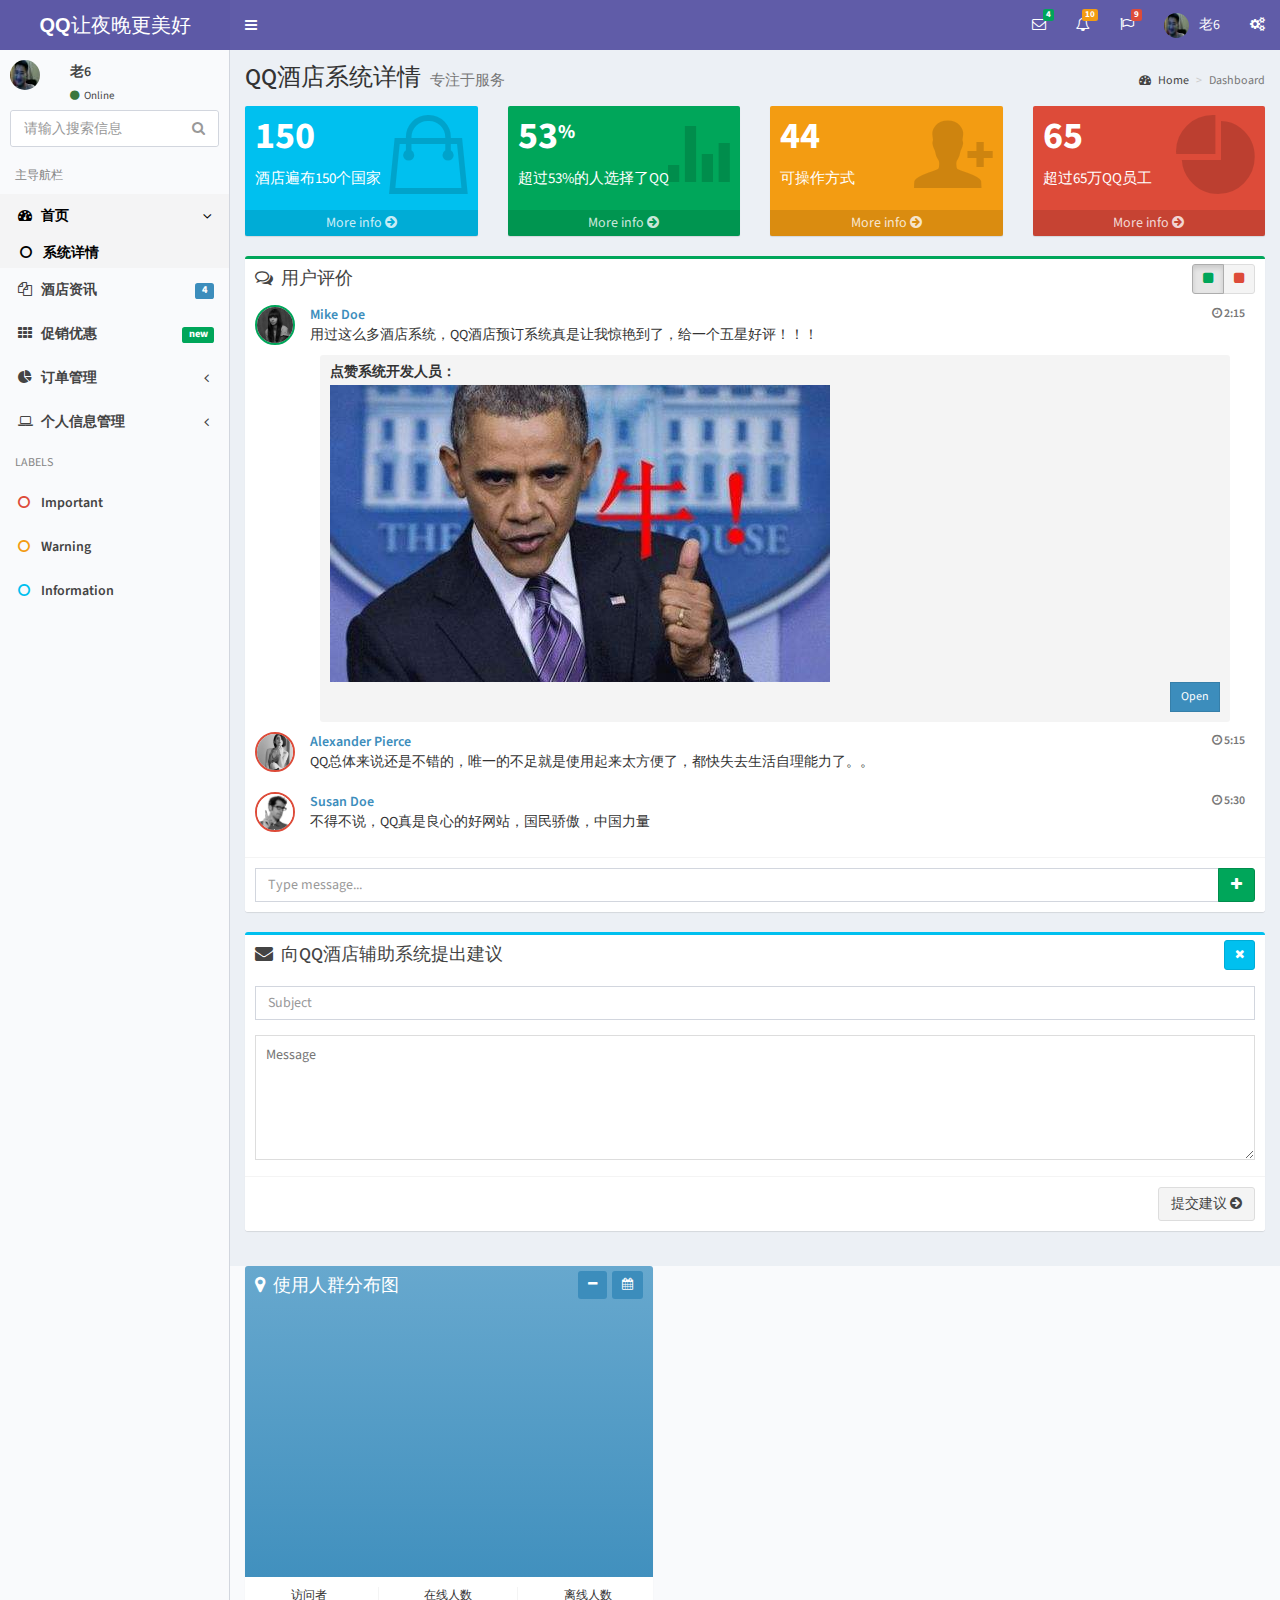
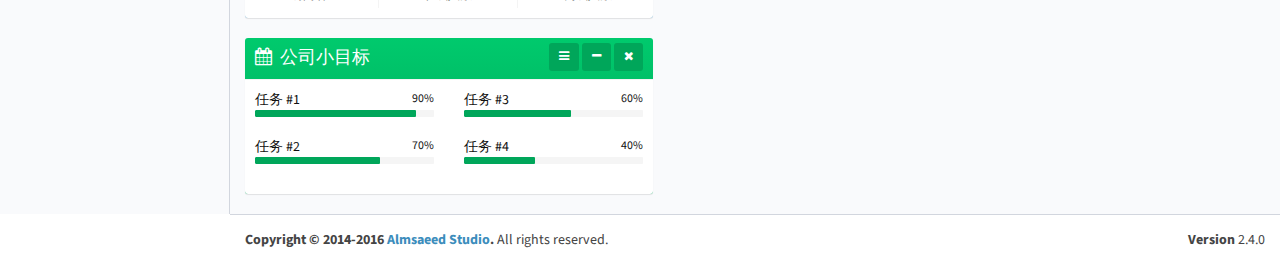
==== commit 62bb4dc2: "增加了几个页面" ====
--- a/index.html
+++ b/index.html
@@ -3,7 +3,7 @@
 <head>
   <meta charset="utf-8">
   <meta http-equiv="X-UA-Compatible" content="IE=edge">
-  <title>AdminLTE 2 | Dashboard</title>
+  <title>QQ酒店管理系统首页</title>
   <!-- Tell the browser to be responsive to screen width -->
   <meta content="width=device-width, initial-scale=1, maximum-scale=1, user-scalable=no" name="viewport">
   <!-- Bootstrap 3.3.7 -->
@@ -33,18 +33,18 @@
   <!-- Google Font -->
   <link rel="stylesheet" href="https://fonts.googleapis.com/css?family=Source+Sans+Pro:300,400,600,700,300italic,400italic,600italic">
 </head>
-<body class="hold-transition skin-blue sidebar-mini">
+<body class="hold-transition skin-purple-light sidebar-mini">
 <div class="wrapper">
 
   <header class="main-header">
     <!-- Logo -->
-    <a href="index2.html" class="logo">
+    <a href="index.html" class="logo">
       <!-- mini logo for sidebar mini 50x50 pixels -->
       <span class="logo-mini"><b>
         <img src="img/logo2-30-30.jpg" class="img-circle">
       </b></span>
       <!-- logo for regular state and mobile devices -->
-      <span class="logo-lg"><b>QQ</b><font size="3">让夜晚更美好</font></span>
+      <span class="logo-lg"><b>QQ</b>让夜晚更美好</span>
     </a>
     <!-- Header Navbar: style can be found in header.less -->
     <nav class="navbar navbar-static-top">
@@ -339,7 +339,7 @@
           </a>
           <ul class="treeview-menu">
             <li class="active"><a href="index.html"><i class="fa fa-circle-o"></i> 系统详情</a></li>
-            <li><a href="index2.html"><i class="fa fa-circle-o"></i> Dashboard v2</a></li>
+            <!--<li><a href="index2.html"><i class="fa fa-circle-o"></i> Dashboard v2</a></li>-->
           </ul>
         </li>
         <li class="treeview">
@@ -351,10 +351,10 @@
             </span>
           </a>
           <ul class="treeview-menu">
-            <li><a href="pages/layout/top-nav.html"><i class="fa fa-circle-o"></i> Top Navigation</a></li>
-            <li><a href="pages/layout/boxed.html"><i class="fa fa-circle-o"></i> Boxed</a></li>
-            <li><a href="pages/layout/fixed.html"><i class="fa fa-circle-o"></i> Fixed</a></li>
-            <li><a href="pages/layout/collapsed-sidebar.html"><i class="fa fa-circle-o"></i> Collapsed Sidebar</a></li>
+            <li><a href="starter.html"><i class="fa fa-circle-o"></i>了解详情</a></li>
+            <!--<li><a href="pages/layout/boxed.html"><i class="fa fa-circle-o"></i> Boxed</a></li>-->
+            <!--<li><a href="pages/layout/fixed.html"><i class="fa fa-circle-o"></i> Fixed</a></li>-->
+            <!--<li><a href="pages/layout/collapsed-sidebar.html"><i class="fa fa-circle-o"></i> Collapsed Sidebar</a></li>-->
           </ul>
         </li>
         <li>
@@ -374,10 +374,10 @@
             </span>
           </a>
           <ul class="treeview-menu">
-            <li><a href="pages/charts/chartjs.html"><i class="fa fa-circle-o"></i> ChartJS</a></li>
-            <li><a href="pages/charts/morris.html"><i class="fa fa-circle-o"></i> Morris</a></li>
-            <li><a href="pages/charts/flot.html"><i class="fa fa-circle-o"></i> Flot</a></li>
-            <li><a href="pages/charts/inline.html"><i class="fa fa-circle-o"></i> Inline charts</a></li>
+            <li><a href="hotel_orderinfo.html"><i class="fa fa-circle-o"></i> 历史订单</a></li>
+            <!--<li><a href="pages/charts/morris.html"><i class="fa fa-circle-o"></i> Morris</a></li>-->
+            <!--<li><a href="pages/charts/flot.html"><i class="fa fa-circle-o"></i> Flot</a></li>-->
+            <!--<li><a href="pages/charts/inline.html"><i class="fa fa-circle-o"></i> Inline charts</a></li>-->
           </ul>
         </li>
         <li class="treeview">
@@ -884,51 +884,51 @@
           <!-- /.box -->
 
           <!-- solid sales graph -->
-          <div class="box box-solid bg-teal-gradient">
-            <div class="box-header">
-              <i class="fa fa-th"></i>
-
-              <h3 class="box-title">Sales Graph</h3>
-
-              <div class="box-tools pull-right">
-                <button type="button" class="btn bg-teal btn-sm" data-widget="collapse"><i class="fa fa-minus"></i>
-                </button>
-                <button type="button" class="btn bg-teal btn-sm" data-widget="remove"><i class="fa fa-times"></i>
-                </button>
-              </div>
-            </div>
-            <div class="box-body border-radius-none">
-              <div class="chart" id="line-chart" style="height: 250px;"></div>
-            </div>
-            <!-- /.box-body -->
-            <div class="box-footer no-border">
-              <div class="row">
-                <div class="col-xs-4 text-center" style="border-right: 1px solid #f4f4f4">
-                  <input type="text" class="knob" data-readonly="true" value="20" data-width="60" data-height="60"
-                         data-fgColor="#39CCCC">
-
-                  <div class="knob-label">Mail-Orders</div>
-                </div>
-                <!-- ./col -->
-                <div class="col-xs-4 text-center" style="border-right: 1px solid #f4f4f4">
-                  <input type="text" class="knob" data-readonly="true" value="50" data-width="60" data-height="60"
-                         data-fgColor="#39CCCC">
-
-                  <div class="knob-label">Online</div>
-                </div>
-                <!-- ./col -->
-                <div class="col-xs-4 text-center">
-                  <input type="text" class="knob" data-readonly="true" value="30" data-width="60" data-height="60"
-                         data-fgColor="#39CCCC">
-
-                  <div class="knob-label">In-Store</div>
-                </div>
-                <!-- ./col -->
-              </div>
-              <!-- /.row -->
-            </div>
-            <!-- /.box-footer -->
-          </div>
+          <!--<div class="box box-solid bg-teal-gradient">-->
+            <!--<div class="box-header">-->
+              <!--<i class="fa fa-th"></i>-->
+
+              <!--<h3 class="box-title">Sales Graph</h3>-->
+
+              <!--<div class="box-tools pull-right">-->
+                <!--<button type="button" class="btn bg-teal btn-sm" data-widget="collapse"><i class="fa fa-minus"></i>-->
+                <!--</button>-->
+                <!--<button type="button" class="btn bg-teal btn-sm" data-widget="remove"><i class="fa fa-times"></i>-->
+                <!--</button>-->
+              <!--</div>-->
+            <!--</div>-->
+            <!--<div class="box-body border-radius-none">-->
+              <!--<div class="chart" id="line-chart" style="height: 250px;"></div>-->
+            <!--</div>-->
+            <!--&lt;!&ndash; /.box-body &ndash;&gt;-->
+            <!--<div class="box-footer no-border">-->
+              <!--<div class="row">-->
+                <!--<div class="col-xs-4 text-center" style="border-right: 1px solid #f4f4f4">-->
+                  <!--<input type="text" class="knob" data-readonly="true" value="20" data-width="60" data-height="60"-->
+                         <!--data-fgColor="#39CCCC">-->
+
+                  <!--<div class="knob-label">Mail-Orders</div>-->
+                <!--</div>-->
+                <!--&lt;!&ndash; ./col &ndash;&gt;-->
+                <!--<div class="col-xs-4 text-center" style="border-right: 1px solid #f4f4f4">-->
+                  <!--<input type="text" class="knob" data-readonly="true" value="50" data-width="60" data-height="60"-->
+                         <!--data-fgColor="#39CCCC">-->
+
+                  <!--<div class="knob-label">Online</div>-->
+                <!--</div>-->
+                <!--&lt;!&ndash; ./col &ndash;&gt;-->
+                <!--<div class="col-xs-4 text-center">-->
+                  <!--<input type="text" class="knob" data-readonly="true" value="30" data-width="60" data-height="60"-->
+                         <!--data-fgColor="#39CCCC">-->
+
+                  <!--<div class="knob-label">In-Store</div>-->
+                <!--</div>-->
+                <!--&lt;!&ndash; ./col &ndash;&gt;-->
+              <!--</div>-->
+              <!--&lt;!&ndash; /.row &ndash;&gt;-->
+            <!--</div>-->
+            <!--&lt;!&ndash; /.box-footer &ndash;&gt;-->
+          <!--</div>-->
           <!-- /.box -->
 
           <!-- Calendar -->
@@ -936,7 +936,7 @@
             <div class="box-header">
               <i class="fa fa-calendar"></i>
 
-              <h3 class="box-title">Calendar</h3>
+              <h3 class="box-title">公司小目标</h3>
               <!-- tools box -->
               <div class="pull-right box-tools">
                 <!-- button with a dropdown -->
@@ -968,7 +968,7 @@
                 <div class="col-sm-6">
                   <!-- Progress bars -->
                   <div class="clearfix">
-                    <span class="pull-left">Task #1</span>
+                    <span class="pull-left">任务 #1</span>
                     <small class="pull-right">90%</small>
                   </div>
                   <div class="progress xs">
@@ -976,7 +976,7 @@
                   </div>
 
                   <div class="clearfix">
-                    <span class="pull-left">Task #2</span>
+                    <span class="pull-left">任务 #2</span>
                     <small class="pull-right">70%</small>
                   </div>
                   <div class="progress xs">
@@ -986,7 +986,7 @@
                 <!-- /.col -->
                 <div class="col-sm-6">
                   <div class="clearfix">
-                    <span class="pull-left">Task #3</span>
+                    <span class="pull-left">任务 #3</span>
                     <small class="pull-right">60%</small>
                   </div>
                   <div class="progress xs">
@@ -994,7 +994,7 @@
                   </div>
 
                   <div class="clearfix">
-                    <span class="pull-left">Task #4</span>
+                    <span class="pull-left">任务 #4</span>
                     <small class="pull-right">40%</small>
                   </div>
                   <div class="progress xs">
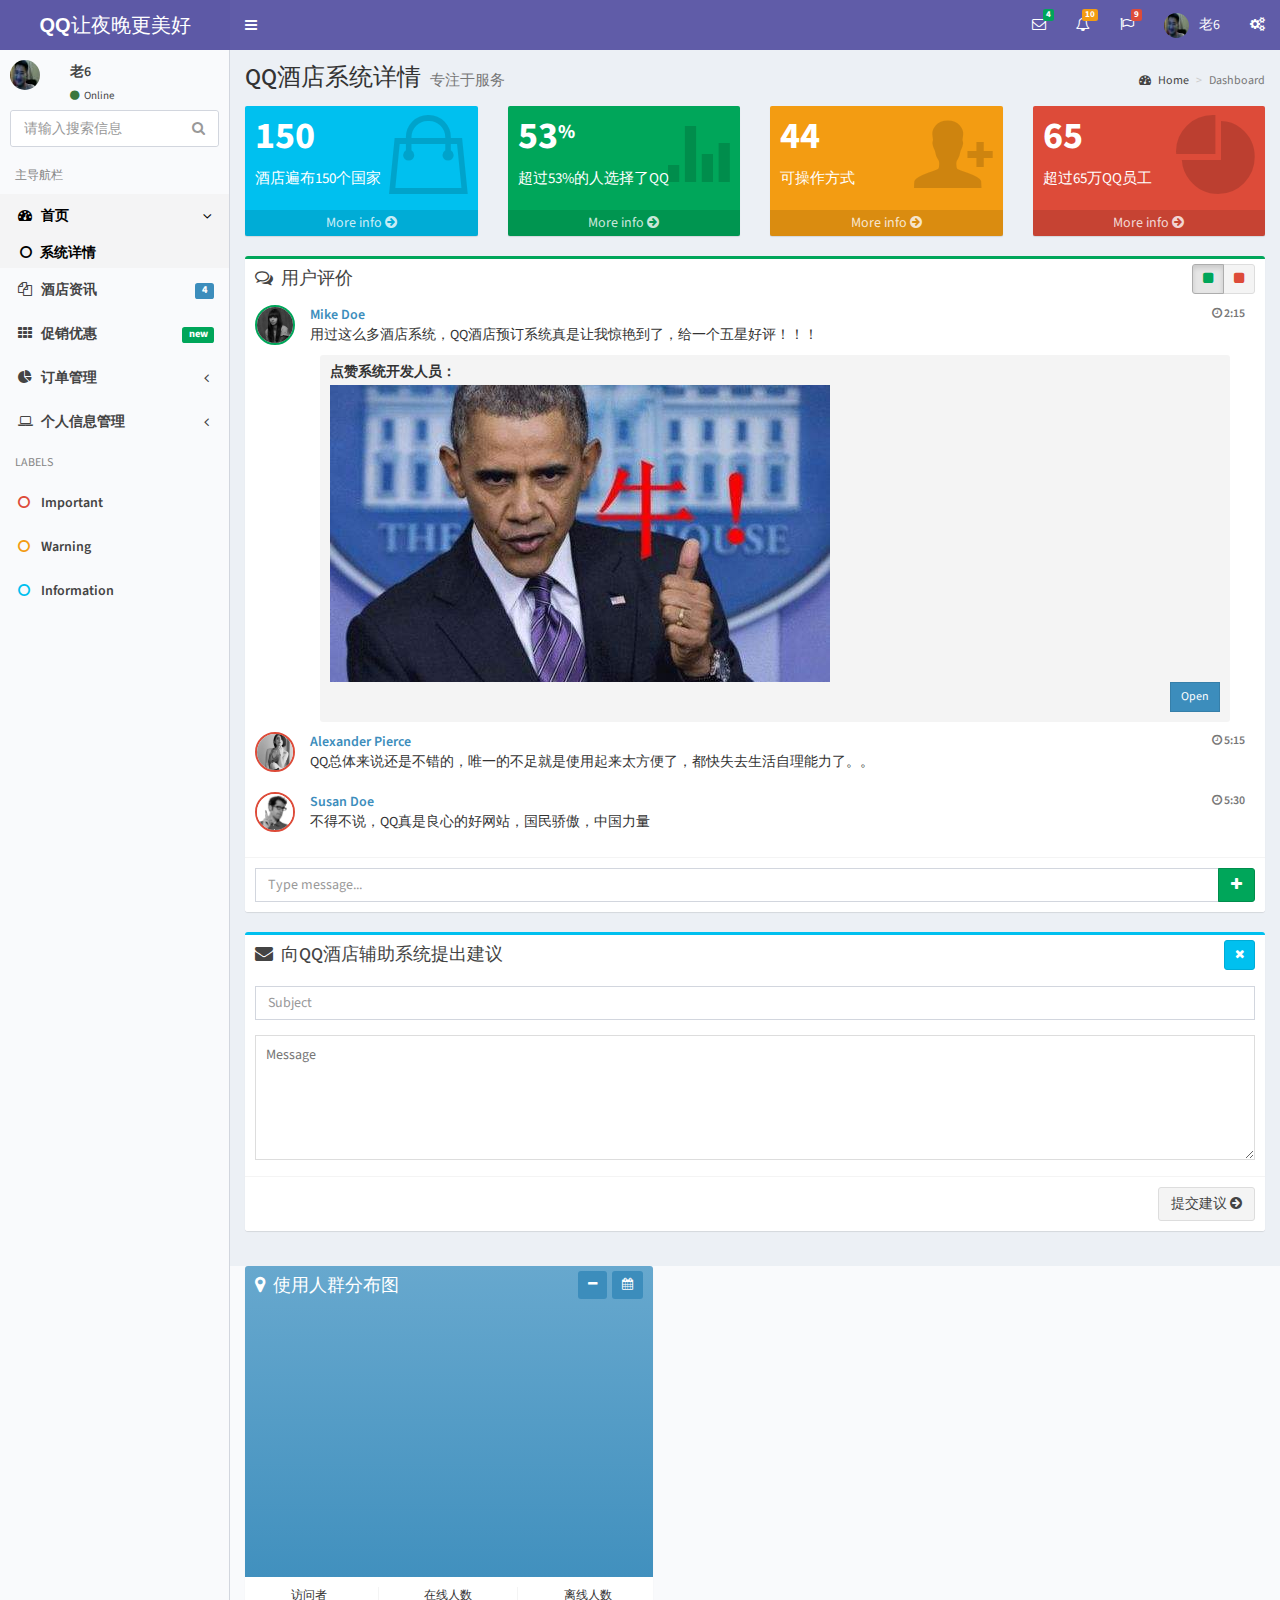
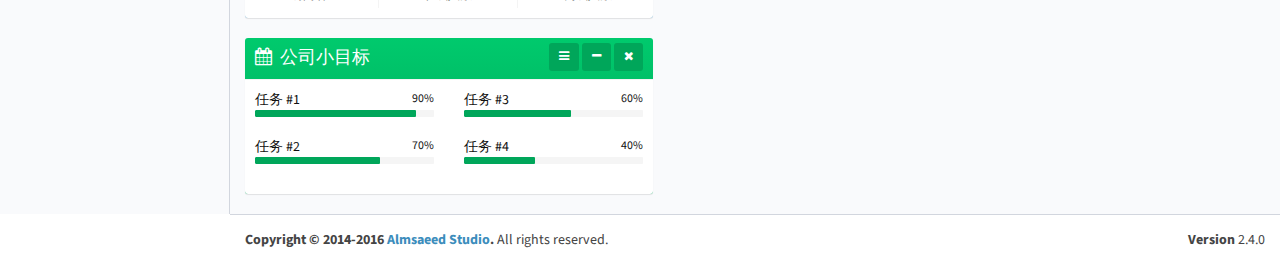
==== commit 6223812d: "搜索页面的增加" ====
--- a/index.html
+++ b/index.html
@@ -338,7 +338,7 @@
             </span>
           </a>
           <ul class="treeview-menu">
-            <li class="active"><a href="index.html"><i class="fa fa-circle-o"></i> 系统详情</a></li>
+            <li class="active"><a href="index.html"><i class="fa fa-circle-o"></i>系统详情</a></li>
             <!--<li><a href="index2.html"><i class="fa fa-circle-o"></i> Dashboard v2</a></li>-->
           </ul>
         </li>
@@ -351,7 +351,7 @@
             </span>
           </a>
           <ul class="treeview-menu">
-            <li><a href="starter.html"><i class="fa fa-circle-o"></i>了解详情</a></li>
+            <li><a href="search.html"><i class="fa fa-circle-o"></i>预定酒店</a></li>
             <!--<li><a href="pages/layout/boxed.html"><i class="fa fa-circle-o"></i> Boxed</a></li>-->
             <!--<li><a href="pages/layout/fixed.html"><i class="fa fa-circle-o"></i> Fixed</a></li>-->
             <!--<li><a href="pages/layout/collapsed-sidebar.html"><i class="fa fa-circle-o"></i> Collapsed Sidebar</a></li>-->
